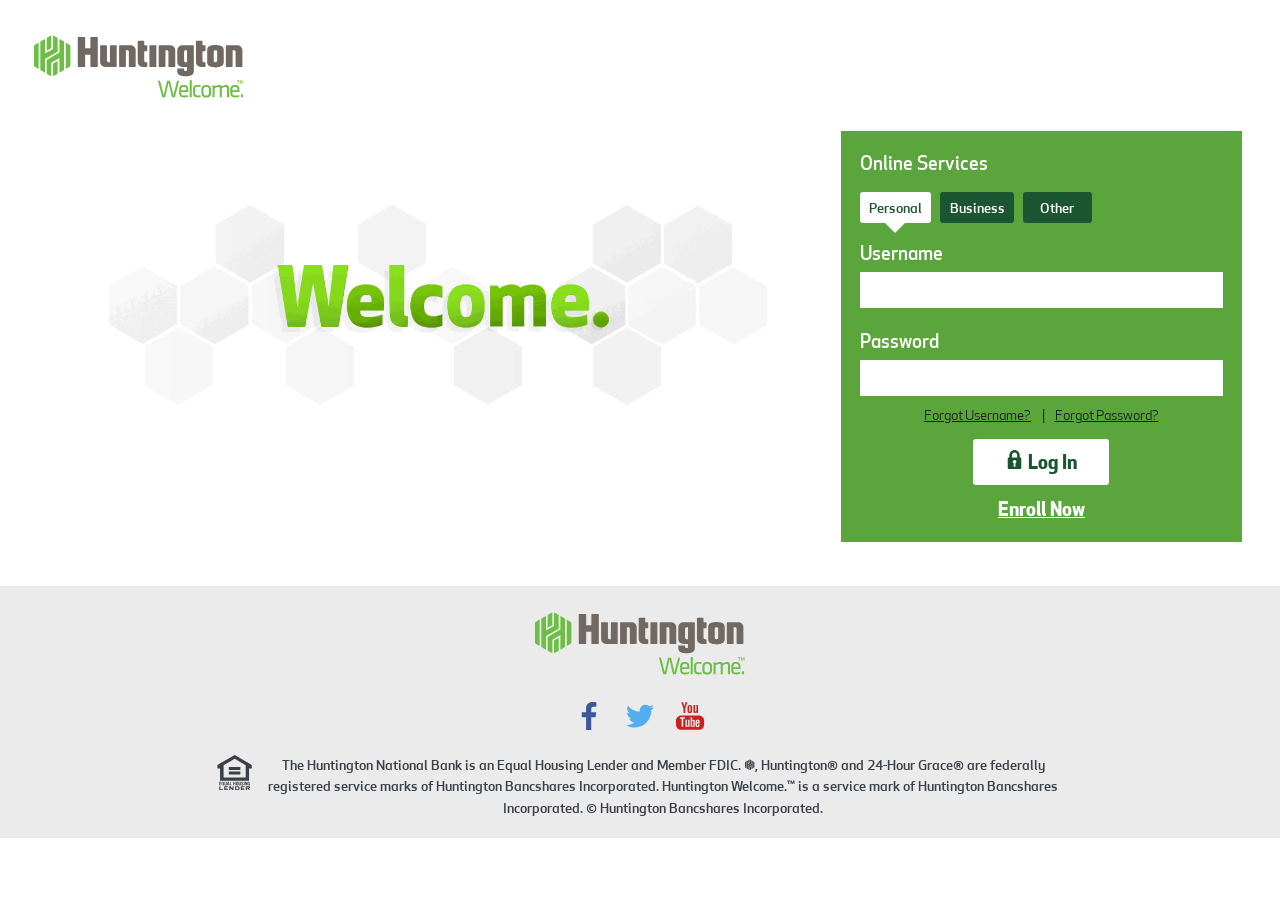
==== index.html @ 52cbd160 "Add files via upload" ====
<!DOCTYPE html><html lang="en" class="no-js" data-scrapbook-source="https://maintenance.huntington.com/HCOM/pages/maintenance.html" data-scrapbook-create="20260209135026038" data-scrapbook-title="Online Banking, Insurance and Investing | Huntington"><head>

    <meta charset="UTF-8">
    <meta http-equiv="X-UA-Compatible" content="IE=edge">
    <meta name="viewport" content="width=device-width, initial-scale=1">

    <title>Online Banking, Insurance and Investing | Huntington</title>



    <!-- toolkit styles -->
    <link rel="stylesheet" href="toolkit.css">
    <!-- /toolkit styles -->

    <link rel="icon" type="image/png" href="favicon-32x32-1.png" sizes="32x32">
    <link rel="icon" type="image/png" href="favicon-16x16.png" sizes="16x16">

    <!-- jQuery -->
    

    <!-- toolkit scripts -->
    
    <!-- /toolkit scripts -->

    
    
    
	
</head>
<!-- Need to know where async script chunks are loaded from. -->
<body data-webpack-public-path="../assets/toolkit/scripts/">


    <div class="container">

        <div class="alert outdated" id="outdated">
            <div class="row">
                <div class="col-s-12 col-m-10 col-l-10 alert__message">
                    <p>
                        You deserve the best.
                        <a href="http://outdatedbrowser.com/" target="_blank">Upgrade your browser</a>
                        and get the best out of Huntington's site.
                    </p>
                </div>
            </div>
        </div>
        <noscript>
            <div class="alert on">
                <div class="row">
                    <div class="col-s-12 col-m-10 col-l-10 alert__message">
                        <p>We want you to have a great experience while you're here. Please enable JavaScript.</p>
                    </div>
                </div>
            </div>
        </noscript>
        <div class="alert" id="global123unique-500">
            <div class="row">
                <div class="col-s-2 col-m-1 alert__icon">
                    <div class="icon">
                        <svg viewBox="0 0 98 88" xmlns="http://www.w3.org/2000/svg"><path d="M87 87.7H11.1c-4.5 0-8-1.8-9.8-4.9-1.8-3.1-1.5-7.1.7-11L40 6.1C42.1 2.2 45.5 0 49 0c3.6 0 6.9 2.2 9.2 6.1l37.9 65.7c2.2 3.9 2.5 7.8.7 11-1.8 3.1-5.4 4.9-9.8 4.9zM49 8c-.5 0-1.4.6-2.2 2.1l-38 65.7c-.8 1.4-.9 2.5-.7 3 .3.4 1.3.9 2.9.9h76c1.7 0 2.7-.5 2.9-.9.3-.4.2-1.5-.7-3l-38-65.7C50.5 8.6 49.6 8 49 8zm.2 55.3c3.5 0 6.3 2.8 6.3 6.3 0 3.6-2.8 6.3-6.3 6.3-3.6 0-6.3-2.7-6.3-6.3 0-3.5 2.7-6.3 6.3-6.3zm-3.9-2.2L43 25.4h12.4L53 61.1h-7.7z"></path></svg>
                    </div>
                </div>
                <div class="col-s-9 col-m-10 alert__message pl-xs">
                    <p>
                        <strong>Pardon our appearance while we make updates.</strong> <br>
                        Access your accounts below, and thank you for banking with Huntington.
                    </p>
                </div>
            </div>
        </div><header class="" tabindex="0" aria-label="Header region">

            <a href="#header" id="topofpage" class="bypass vh vh--focusable">Skip to navigation</a>
            <a href="#main" id="skiptomain" class="bypass vh vh--focusable">Skip to main content</a>
            <a href="#login-popover" id="skiptologin" class="bypass vh vh--focusable skiptologin">Skip to login</a>
            <a href="#footer" id="skiptofooter" class="bypass vh vh--focusable">Skip to footer</a>
            <div class="header row" id="header" tabindex="0">
                <a href="https://maintenance.huntington.com/" class="lockup " aria-label="Huntington.com home page">
                    <svg xmlns="http://www.w3.org/2000/svg" viewBox="0 0 272.816 80.845"><path fill="#6CBE45" d="M186.336 59.322l-4.84 18.593-4.393-18.593h-3.822l-4.393 18.593-4.84-18.593h-2.675l5.572 21.205h3.853l4.393-18.944 4.395 18.944h3.852l5.571-21.205zm8.752 5.38c-4.615 0-6.08 2.58-6.08 5.795v4.649c0 3.502 1.56 5.698 6.145 5.698 1.942 0 4.012-.351 5.476-.892l-.351-2.133c-1.686.446-3.373.732-4.902.732-3.025 0-3.693-.987-3.693-3.438v-1.306h9.233V70.56c-.001-3.215-1.243-5.858-5.828-5.858zm3.248 6.878h-6.654v-1.274c0-2.164.891-3.374 3.406-3.374s3.248 1.21 3.248 3.374v1.274zm4.393 8.947h2.674V58.304l-2.674.381zm10.664-2.038c-2.674 0-3.565-.765-3.565-3.185v-5.062c0-2.42.892-3.184 3.565-3.184 1.084 0 2.197.096 3.407.351l.224-2.229c-.797-.255-2.324-.479-3.693-.479-4.84 0-6.178 2.069-6.178 5.636v4.871c0 3.566 1.211 5.636 6.178 5.636 1.369 0 2.93-.223 3.725-.478l-.255-2.229a16.223 16.223 0 0 1-3.408.352zm10.857-13.787c-4.521 0-6.305 2.58-6.305 5.827v4.49c0 3.247 1.783 5.825 6.305 5.825 4.521 0 6.303-2.578 6.303-5.825v-4.49c0-3.247-1.782-5.827-6.303-5.827zm3.629 10.412c0 2.261-1.209 3.407-3.629 3.407s-3.63-1.146-3.63-3.407v-4.681c0-2.26 1.21-3.406 3.63-3.406s3.629 1.146 3.629 3.406v4.681zm22.605-10.412c-1.943 0-4.553.765-6.4 1.657-.445-1.053-1.368-1.657-2.961-1.657-1.847 0-4.521.827-6.24 1.657l-.254-1.338h-2.166v15.506h2.674V68.81c1.656-.859 4.045-1.56 5.189-1.56.988 0 1.498.414 1.498 1.433v11.845h2.674V68.81c1.656-.859 3.916-1.56 5.189-1.56.988 0 1.496.414 1.496 1.433v11.845h2.674V68.651c0-2.389-.89-3.949-3.373-3.949zm11.204 0c-4.617 0-6.081 2.58-6.081 5.795v4.649c0 3.502 1.561 5.698 6.146 5.698 1.942 0 4.011-.351 5.476-.892l-.35-2.133c-1.688.446-3.375.732-4.904.732-3.023 0-3.693-.987-3.693-3.438v-1.306h9.234V70.56c0-3.215-1.243-5.858-5.828-5.858zm3.248 6.878h-6.654v-1.274c0-2.164.893-3.374 3.407-3.374s3.247 1.21 3.247 3.374v1.274zm4.552 5.285h2.738v3.662h-2.738zm1.594-14.369l.889-2.369.064 2.898h.781l-.127-4.337h-.929l-1.164 3.11-1.164-3.11h-.93l-.128 4.337h.782l.065-2.898.887 2.369zm-6.853-3.089h1.268v3.618h.782v-3.618h1.27v-.719h-3.32z"></path><path fill="#716862" d="M158.698 13.006h-7.819a.609.609 0 0 0-.609.609v27.117a.61.61 0 0 0 .609.611h7.819c.339 0 .61-.273.61-.611V13.616a.608.608 0 0 0-.61-.61zM82.443 2.096h-8.416a.61.61 0 0 0-.61.61v14.126h-6.799V2.706a.611.611 0 0 0-.61-.611h-8.416a.61.61 0 0 0-.61.611v38.027a.61.61 0 0 0 .61.611h8.416a.61.61 0 0 0 .61-.611V25.334h6.799v15.4a.61.61 0 0 0 .61.611h8.416a.61.61 0 0 0 .609-.611V2.706a.61.61 0 0 0-.609-.61zm80.491 39.248h7.609a.61.61 0 0 0 .609-.611V19.358h2.008c1.031 0 1.867.835 1.867 1.866v19.508a.61.61 0 0 0 .61.611h7.649a.61.61 0 0 0 .611-.611V19.411a6.405 6.405 0 0 0-6.406-6.404H163.3a.976.976 0 0 0-.977.976v26.75a.612.612 0 0 0 .611.611zm87.42 0h7.609a.61.61 0 0 0 .611-.611V19.358h2.007c1.032 0 1.866.835 1.866 1.866v19.508a.61.61 0 0 0 .611.611h7.65a.61.61 0 0 0 .609-.611V19.411a6.404 6.404 0 0 0-6.404-6.404H250.72a.977.977 0 0 0-.976.976v26.75a.61.61 0 0 0 .61.611zM125.963 13.006H111.77a.976.976 0 0 0-.976.976v26.75a.61.61 0 0 0 .609.611h7.61a.61.61 0 0 0 .609-.611V19.358h2.008c1.031 0 1.866.835 1.866 1.866v19.508a.61.61 0 0 0 .61.611h7.65a.61.61 0 0 0 .61-.611V19.411a6.401 6.401 0 0 0-6.403-6.405zm-18.912 0h-7.61a.609.609 0 0 0-.61.609V34.99h-2.007a1.867 1.867 0 0 1-1.868-1.866V13.616a.609.609 0 0 0-.609-.61h-7.649a.61.61 0 0 0-.611.61v21.321a6.407 6.407 0 0 0 6.406 6.406h14.193a.977.977 0 0 0 .976-.976V13.616a.611.611 0 0 0-.611-.61zm39.826 0h-3.363v-5.2a.61.61 0 0 0-.609-.61h-7.28a.611.611 0 0 0-.61.61v27.131a6.406 6.406 0 0 0 6.405 6.406h5.457a.61.61 0 0 0 .611-.611v-5.126a.61.61 0 0 0-.611-.611h-1.496a1.867 1.867 0 0 1-1.867-1.866v-12.47h3.363a.61.61 0 0 0 .611-.611v-6.432a.61.61 0 0 0-.611-.61zm76.455 27.726v-5.126a.612.612 0 0 0-.611-.611h-1.497a1.867 1.867 0 0 1-1.866-1.866v-12.47h3.363a.61.61 0 0 0 .609-.611v-6.432a.608.608 0 0 0-.609-.609h-3.363v-5.2a.61.61 0 0 0-.611-.61h-7.277a.61.61 0 0 0-.61.61v27.131a6.406 6.406 0 0 0 6.404 6.406h5.458c.336 0 .61-.274.61-.612zm-15.236-27.116a.61.61 0 0 0-.609-.611H192.95a6.405 6.405 0 0 0-6.404 6.406v15.527a6.405 6.405 0 0 0 6.404 6.406h6.308v3.753c0 .825-.668 1.493-1.493 1.493h-.887a1.493 1.493 0 0 1-1.494-1.493v-1.19a.61.61 0 0 0-.609-.609h-7.617a.61.61 0 0 0-.611.609v2.234c0 4.423 2.291 5.9 6.232 6.802.695.159 2.609.452 4.543.452 1.936 0 3.85-.293 4.544-.452 3.942-.901 6.231-2.379 6.231-6.802V13.616zm-8.838 21.379h-2.01a1.867 1.867 0 0 1-1.865-1.866V21.224c0-1.031.836-1.866 1.865-1.866h2.01v15.637zm41.536 6.374c3.942-.9 6.233-2.379 6.233-6.802V19.793c0-4.424-2.291-5.9-6.233-6.802-.692-.159-2.599-.452-4.534-.452s-3.848.293-4.542.452c-3.942.901-6.234 2.378-6.234 6.802v14.774c0 4.422 2.292 5.901 6.234 6.802.694.159 2.606.452 4.542.452s3.842-.293 4.534-.452zm-6.778-8.242V21.224c0-1.031.837-1.866 1.867-1.866h.745c1.031 0 1.866.835 1.866 1.866v11.903a1.865 1.865 0 0 1-1.866 1.866h-.745a1.866 1.866 0 0 1-1.867-1.866z"></path><path fill="#6CBE45" d="M22.554.005L16.54 3.479v16.556l6.014-3.472zM24.807 53.4l6.015-3.47V33.36l-6.015 3.473zm8.269-30.887L16.54 32.061V49.93l6.013 3.469V35.657l10.523-6.077v19.046l6.015-3.471V8.247l-6.015-3.473zM30.82 3.473L24.807 0v17.741l-10.522 6.073V4.78L8.27 8.251v36.904l6.015 3.471V30.883l16.535-9.546zM.003 13.941L0 39.458c0 .504.41 1.154.917 1.444l5.105 2.949.001-34.302-5.105 2.947c-.505.293-.915.94-.915 1.445zm46.45-1.444l-5.107-2.949.004 34.304 5.104-2.949c.505-.29.917-.94.917-1.444l-.002-25.517c0-.506-.412-1.153-.916-1.445z"></path></svg>
                </a>
            </div>
        </header><div class="main" id="main" role="main" tabindex="0" aria-label="Main region">
            <div class="visible-s pb-xl"></div>
            <div class="row row--no-gutter-s">
                <div class="col-12 col-m-7 col-l-8 mt-l mb-xl hidden-s">
                    <div class="hero row mt-s">
                        <img class="hero__img" width="720" height="320" src="Welcome_short_more-hex@1x.jpg" alt="Welcome">
                    </div>
                </div>
                <div class="col-12 col-m-5 col-l-4">
                    <div class="login login--standalone w100">
                        <div class="login__body">
                            <div class="popover__heading mb-s">Online Services</div>
                            <ul role="tablist" class="pill-nav tabs mb-l">
                                <li id="personalLoginStandAlone-tab" role="presentation">
                                    <a href="#personalLoginStandAlone" class="pill-nav__pill active" role="tab" aria-controls="personalLoginStandAlone" aria-expanded="true">Personal</a>
                                </li>
                                <li id="businessLoginStandAlone-tab" role="presentation">
                                    <a href="#businessLoginStandAlone" class="pill-nav__pill" role="tab" aria-controls="businessLoginStandAlone">Business</a>
                                </li>
                                <li id="otherLoginStandAlone-tab" role="presentation">
                                    <a href="#otherLoginStandAlone" class="pill-nav__pill" role="tab" aria-controls="otherLoginStandAlone">Other</a>
                                </li>
                            </ul>
                            <div class="tabs-content">
                                <div id="personalLoginStandAlone" class="tabs-content__panel active" role="tabpanel" aria-labelledby="personalLoginStandAlone-tab" aria-hidden="false">
                                    <form class="login__form" data-parsley-validate="" action="https://onlinebanking.huntington.com/rol/Auth/login.aspx" method="POST">
                                        <input type="hidden" name="login-form-type" value="pwd">
                                        <label class="mt-s" for="personal-username">Username</label>

                                        <div class="errors" id="personal-username-error" data-parsley-errorsfor="personal-username" role="alert"></div>
                                        <input type="text" id="personal-username" name="username" class="mb-l" required="" data-parsley-errors-container="[data-parsley-errorsfor='personal-username']" data-parsley-errors-wrapper="&lt;div class=&quot;parsley-errors-list&quot;&gt;&lt;/div&gt;" data-parsley-error-template="&lt;p&gt;&lt;/p&gt;" data-parsley-error-message="You must enter a Valid User ID" autocomplete="off" aria-describedby="personal-username-error" aria-label="Personal Online Banking Username" value="">
                                        <label for="personal-password">Password</label>

                                        <div class="errors" id="personal-password-error" data-parsley-errorsfor="personal-password" role="alert"></div>
                                        <input type="password" id="personal-password" name="password" required="" data-parsley-errors-container="[data-parsley-errorsfor='personal-password']" data-parsley-errors-wrapper="&lt;div class=&quot;parsley-errors-list&quot;&gt;&lt;/div&gt;" data-parsley-error-template="&lt;p&gt;&lt;/p&gt;" data-parsley-error-message="You must enter a Valid Password" autocomplete="off" aria-describedby="personal-password-error" aria-label="Personal Online Banking Password">
                                        <div class="ta-c mt-l div_login_button">
                                            <button class="button--white clickTracking" type="submit" aria-label="Log in to Huntington Online Banking">
                                                <span class="icon">
                                                    <svg xmlns="http://www.w3.org/2000/svg" viewBox="0 0 18.5 25.9"><path d="M17.1 10.1h-.8v-3c0-3.9-3.2-7.1-7.1-7.1-3.8 0-7 3.2-7 7.1v3.1h-.8c-.8 0-1.4.6-1.4 1.4v12.8c0 .8.6 1.4 1.4 1.4H17c.8 0 1.4-.6 1.4-1.4V11.6c.1-.8-.5-1.5-1.3-1.5zm-6.6 7.8v4.7H8.1V18c-.7-.4-1.2-1.2-1.2-2.1 0-1.3 1.1-2.4 2.4-2.4 1.3 0 2.4 1.1 2.4 2.4 0 .8-.5 1.6-1.2 2zm2.3-7.8h-7V7c0-1.9 1.6-3.5 3.5-3.5s3.5 1.6 3.5 3.5v3.1z"></path></svg>
                                                </span>
                                                Log In
                                            </button>
                                        </div>
                                        <ul class="login__utils forgot_link_list">
                                            <li role="presentation">
                                                <a href="https://selfservice.huntington.com/account/forgotusername" class="forgot_link forgot_username_personal" title="Forgot Username">Forgot Username?</a>
                                            </li>
                                            <li>
                                                <a href="https://selfservice.huntington.com/default/ForgotPassword/3" class="forgot_link forgot_password_personal">Forgot Password?</a>
                                            </li>
                                        </ul>
                                    </form>
                                    <div class="ta-c">
                                        <a href="#header" class="bypass vh vh--focusable mt-s" tabindex="0">Skip to navigation</a>
                                    </div>
                                    <ul class="login__utils ta-c">
                                        <li role="presentation">
                                            <a class="enroll_link" href="https://selfservice.huntington.com/default/Enrollment/3">Enroll Now</a>
                                        </li>
                                    </ul>
                                </div>
                                <div id="businessLoginStandAlone" class="tabs-content__panel" role="tabpanel" aria-labelledby="businessLoginStandAlone-tab" aria-hidden="true">
                                    <form class="login__form" data-parsley-validate="" action="https://businessonline.huntington.com/BOLHome/BusinessOnlineLogin.aspx" method="POST">
                                        <input type="hidden" name="source" value="huntington.com">
                                        <label for="business-company-id">Company ID</label>
                                        <div class="errors" id="business-company-id-error" data-parsley-errorsfor="business-company-id" role="alert"></div>
                                        <input type="text" name="companyid" id="business-company-id" class="mb-s" required="" data-parsley-errors-container="[data-parsley-errorsfor=&quot;business-company-id&quot;]" data-parsley-errors-wrapper="&lt;div class=&quot;parsley-errors-list&quot;&gt;&lt;/div&gt;" data-parsley-error-template="&lt;p&gt;&lt;/p&gt;" data-parsley-error-message="You must enter a Valid Company ID" autocomplete="off" aria-describedby="business-company-id-error" aria-label="Business Online Banking Company ID" value="">

                                        <label for="business-user-id">User ID</label>
                                        <div class="errors" id="business-user-id-error" data-parsley-errorsfor="business-user-id" role="alert"></div>
                                        <input type="text" name="userid" id="business-user-id" class="mb-s" required="" data-parsley-errors-container="[data-parsley-errorsfor=&quot;business-user-id&quot;]" data-parsley-errors-wrapper="&lt;div class=&quot;parsley-errors-list&quot;&gt;&lt;/div&gt;" data-parsley-error-template="&lt;p&gt;&lt;/p&gt;" data-parsley-error-message="You must enter a Valid User ID" autocomplete="off" aria-describedby="business-user-id-error" aria-label="Business Online Banking User ID" value="">

                                        <label for="business-password">Password</label>
                                        <div class="errors" id="business-password-error" data-parsley-errorsfor="business-password" role="alert"></div>
                                        <input type="password" name="password" id="business-password" required="" data-parsley-errors-container="[data-parsley-errorsfor=&quot;business-password&quot;]" data-parsley-errors-wrapper="&lt;div class=&quot;parsley-errors-list&quot;&gt;&lt;/div&gt;" data-parsley-error-template="&lt;p&gt;&lt;/p&gt;" data-parsley-error-message="You must enter a Valid Password" autocomplete="off" aria-describedby="business-password-error" aria-label="Business Online Banking Password">
                                        <br>
                                        <br>
                                        <div class="ta-c div_login_button">
                                            <button class="button--white clickTracking" type="submit" aria-label="Log in to Huntington Business Online Banking">
                                                <span class="icon">
                                                    <svg xmlns="http://www.w3.org/2000/svg" viewBox="0 0 18.5 25.9"><path d="M17.1 10.1h-.8v-3c0-3.9-3.2-7.1-7.1-7.1-3.8 0-7 3.2-7 7.1v3.1h-.8c-.8 0-1.4.6-1.4 1.4v12.8c0 .8.6 1.4 1.4 1.4H17c.8 0 1.4-.6 1.4-1.4V11.6c.1-.8-.5-1.5-1.3-1.5zm-6.6 7.8v4.7H8.1V18c-.7-.4-1.2-1.2-1.2-2.1 0-1.3 1.1-2.4 2.4-2.4 1.3 0 2.4 1.1 2.4 2.4 0 .8-.5 1.6-1.2 2zm2.3-7.8h-7V7c0-1.9 1.6-3.5 3.5-3.5s3.5 1.6 3.5 3.5v3.1z"></path></svg>
                                                </span>
                                                Log In
                                            </button>
                                        </div>
                                        <ul class="login__utils forgot_link_list">
                                            <li role="presentation">
                                                <a href="#forgot-password" role="button" class="forgot_link forgot_password_business" data-overlay="">Forgot Password?</a>
                                            </li>
                                        </ul>
                                    </form>
                                    <div class="ta-c">
                                        <a href="#header" class="bypass vh vh--focusable mt-s">Skip to navigation</a>
                                    </div>
                                </div>
                                <div id="otherLoginStandAlone" class="tabs-content__panel" role="tabpanel" aria-labelledby="otherLoginStandAlone-tab" aria-hidden="true">
                                    <ul class="login__list pt-xs">
                                        <li role="presentation">
                                            <a href="https://ht.businessonlinepayroll.com/SPF/login/ee_auth.aspx" class="">My Payroll</a>
                                        </li>
                                        <li role="presentation">
                                            <a href="https://www.mystreetscape.com/my/huntington/" class="">Online Investments</a>
                                        </li>
                                        <li role="presentation">
                                            <a href="https://onlinebanking.huntington.com/rol/Auth/login.aspx" class="">Online Mortgages</a>
                                        </li>
                                        <li role="presentation">
                                            <a href="https://trust.huntington.com/weblink/Logon/frmLogon.aspx" class="">Online Trust</a>
                                        </li>
                                        <li role="presentation">
                                            <a href="https://401k.huntington.com/" class="">Retirement Connection</a>
                                        </li>
                                        <li role="presentation">
                                            <a href="https://www.govone.com/TPP/huntington/Account/Logon" class="">Smart Tax</a>
                                        </li>
                                    </ul>
                                </div>
                            </div>
                        </div>
                    </div>
                </div>
            </div>
            <div class="hidden-s pb-xl"></div>
            <!--<div class="hero row">
                <img class="hero__img" width="1080" height="480" src="../assets/toolkit/images/hero-welcome.jpg" alt="Welcome" />
            </div>-->
            <!--<div class="row mt-l pb-xl">
                <h2>We'll be back in a few minutes</h2>
                <p>We are currently down for maintenance. Some features may be temporarily unavailable. Thank you for your patience as a we continually improve your experience with Huntington.</p>
            </div>-->


            <footer class="footer row row--fluid bg-grey0 pt-l" id="footer" role="contentinfo" tabindex="0" aria-label="Footer region">

                <a href="https://maintenance.huntington.com/" class="lockup mb" aria-label="Huntington.com home page">
                    <svg xmlns="http://www.w3.org/2000/svg" viewBox="0 0 272.816 80.845"><path fill="#6CBE45" d="M186.336 59.322l-4.84 18.593-4.393-18.593h-3.822l-4.393 18.593-4.84-18.593h-2.675l5.572 21.205h3.853l4.393-18.944 4.395 18.944h3.852l5.571-21.205zm8.752 5.38c-4.615 0-6.08 2.58-6.08 5.795v4.649c0 3.502 1.56 5.698 6.145 5.698 1.942 0 4.012-.351 5.476-.892l-.351-2.133c-1.686.446-3.373.732-4.902.732-3.025 0-3.693-.987-3.693-3.438v-1.306h9.233V70.56c-.001-3.215-1.243-5.858-5.828-5.858zm3.248 6.878h-6.654v-1.274c0-2.164.891-3.374 3.406-3.374s3.248 1.21 3.248 3.374v1.274zm4.393 8.947h2.674V58.304l-2.674.381zm10.664-2.038c-2.674 0-3.565-.765-3.565-3.185v-5.062c0-2.42.892-3.184 3.565-3.184 1.084 0 2.197.096 3.407.351l.224-2.229c-.797-.255-2.324-.479-3.693-.479-4.84 0-6.178 2.069-6.178 5.636v4.871c0 3.566 1.211 5.636 6.178 5.636 1.369 0 2.93-.223 3.725-.478l-.255-2.229a16.223 16.223 0 0 1-3.408.352zm10.857-13.787c-4.521 0-6.305 2.58-6.305 5.827v4.49c0 3.247 1.783 5.825 6.305 5.825 4.521 0 6.303-2.578 6.303-5.825v-4.49c0-3.247-1.782-5.827-6.303-5.827zm3.629 10.412c0 2.261-1.209 3.407-3.629 3.407s-3.63-1.146-3.63-3.407v-4.681c0-2.26 1.21-3.406 3.63-3.406s3.629 1.146 3.629 3.406v4.681zm22.605-10.412c-1.943 0-4.553.765-6.4 1.657-.445-1.053-1.368-1.657-2.961-1.657-1.847 0-4.521.827-6.24 1.657l-.254-1.338h-2.166v15.506h2.674V68.81c1.656-.859 4.045-1.56 5.189-1.56.988 0 1.498.414 1.498 1.433v11.845h2.674V68.81c1.656-.859 3.916-1.56 5.189-1.56.988 0 1.496.414 1.496 1.433v11.845h2.674V68.651c0-2.389-.89-3.949-3.373-3.949zm11.204 0c-4.617 0-6.081 2.58-6.081 5.795v4.649c0 3.502 1.561 5.698 6.146 5.698 1.942 0 4.011-.351 5.476-.892l-.35-2.133c-1.688.446-3.375.732-4.904.732-3.023 0-3.693-.987-3.693-3.438v-1.306h9.234V70.56c0-3.215-1.243-5.858-5.828-5.858zm3.248 6.878h-6.654v-1.274c0-2.164.893-3.374 3.407-3.374s3.247 1.21 3.247 3.374v1.274zm4.552 5.285h2.738v3.662h-2.738zm1.594-14.369l.889-2.369.064 2.898h.781l-.127-4.337h-.929l-1.164 3.11-1.164-3.11h-.93l-.128 4.337h.782l.065-2.898.887 2.369zm-6.853-3.089h1.268v3.618h.782v-3.618h1.27v-.719h-3.32z"></path><path fill="#716862" d="M158.698 13.006h-7.819a.609.609 0 0 0-.609.609v27.117a.61.61 0 0 0 .609.611h7.819c.339 0 .61-.273.61-.611V13.616a.608.608 0 0 0-.61-.61zM82.443 2.096h-8.416a.61.61 0 0 0-.61.61v14.126h-6.799V2.706a.611.611 0 0 0-.61-.611h-8.416a.61.61 0 0 0-.61.611v38.027a.61.61 0 0 0 .61.611h8.416a.61.61 0 0 0 .61-.611V25.334h6.799v15.4a.61.61 0 0 0 .61.611h8.416a.61.61 0 0 0 .609-.611V2.706a.61.61 0 0 0-.609-.61zm80.491 39.248h7.609a.61.61 0 0 0 .609-.611V19.358h2.008c1.031 0 1.867.835 1.867 1.866v19.508a.61.61 0 0 0 .61.611h7.649a.61.61 0 0 0 .611-.611V19.411a6.405 6.405 0 0 0-6.406-6.404H163.3a.976.976 0 0 0-.977.976v26.75a.612.612 0 0 0 .611.611zm87.42 0h7.609a.61.61 0 0 0 .611-.611V19.358h2.007c1.032 0 1.866.835 1.866 1.866v19.508a.61.61 0 0 0 .611.611h7.65a.61.61 0 0 0 .609-.611V19.411a6.404 6.404 0 0 0-6.404-6.404H250.72a.977.977 0 0 0-.976.976v26.75a.61.61 0 0 0 .61.611zM125.963 13.006H111.77a.976.976 0 0 0-.976.976v26.75a.61.61 0 0 0 .609.611h7.61a.61.61 0 0 0 .609-.611V19.358h2.008c1.031 0 1.866.835 1.866 1.866v19.508a.61.61 0 0 0 .61.611h7.65a.61.61 0 0 0 .61-.611V19.411a6.401 6.401 0 0 0-6.403-6.405zm-18.912 0h-7.61a.609.609 0 0 0-.61.609V34.99h-2.007a1.867 1.867 0 0 1-1.868-1.866V13.616a.609.609 0 0 0-.609-.61h-7.649a.61.61 0 0 0-.611.61v21.321a6.407 6.407 0 0 0 6.406 6.406h14.193a.977.977 0 0 0 .976-.976V13.616a.611.611 0 0 0-.611-.61zm39.826 0h-3.363v-5.2a.61.61 0 0 0-.609-.61h-7.28a.611.611 0 0 0-.61.61v27.131a6.406 6.406 0 0 0 6.405 6.406h5.457a.61.61 0 0 0 .611-.611v-5.126a.61.61 0 0 0-.611-.611h-1.496a1.867 1.867 0 0 1-1.867-1.866v-12.47h3.363a.61.61 0 0 0 .611-.611v-6.432a.61.61 0 0 0-.611-.61zm76.455 27.726v-5.126a.612.612 0 0 0-.611-.611h-1.497a1.867 1.867 0 0 1-1.866-1.866v-12.47h3.363a.61.61 0 0 0 .609-.611v-6.432a.608.608 0 0 0-.609-.609h-3.363v-5.2a.61.61 0 0 0-.611-.61h-7.277a.61.61 0 0 0-.61.61v27.131a6.406 6.406 0 0 0 6.404 6.406h5.458c.336 0 .61-.274.61-.612zm-15.236-27.116a.61.61 0 0 0-.609-.611H192.95a6.405 6.405 0 0 0-6.404 6.406v15.527a6.405 6.405 0 0 0 6.404 6.406h6.308v3.753c0 .825-.668 1.493-1.493 1.493h-.887a1.493 1.493 0 0 1-1.494-1.493v-1.19a.61.61 0 0 0-.609-.609h-7.617a.61.61 0 0 0-.611.609v2.234c0 4.423 2.291 5.9 6.232 6.802.695.159 2.609.452 4.543.452 1.936 0 3.85-.293 4.544-.452 3.942-.901 6.231-2.379 6.231-6.802V13.616zm-8.838 21.379h-2.01a1.867 1.867 0 0 1-1.865-1.866V21.224c0-1.031.836-1.866 1.865-1.866h2.01v15.637zm41.536 6.374c3.942-.9 6.233-2.379 6.233-6.802V19.793c0-4.424-2.291-5.9-6.233-6.802-.692-.159-2.599-.452-4.534-.452s-3.848.293-4.542.452c-3.942.901-6.234 2.378-6.234 6.802v14.774c0 4.422 2.292 5.901 6.234 6.802.694.159 2.606.452 4.542.452s3.842-.293 4.534-.452zm-6.778-8.242V21.224c0-1.031.837-1.866 1.867-1.866h.745c1.031 0 1.866.835 1.866 1.866v11.903a1.865 1.865 0 0 1-1.866 1.866h-.745a1.866 1.866 0 0 1-1.867-1.866z"></path><path fill="#6CBE45" d="M22.554.005L16.54 3.479v16.556l6.014-3.472zM24.807 53.4l6.015-3.47V33.36l-6.015 3.473zm8.269-30.887L16.54 32.061V49.93l6.013 3.469V35.657l10.523-6.077v19.046l6.015-3.471V8.247l-6.015-3.473zM30.82 3.473L24.807 0v17.741l-10.522 6.073V4.78L8.27 8.251v36.904l6.015 3.471V30.883l16.535-9.546zM.003 13.941L0 39.458c0 .504.41 1.154.917 1.444l5.105 2.949.001-34.302-5.105 2.947c-.505.293-.915.94-.915 1.445zm46.45-1.444l-5.107-2.949.004 34.304 5.104-2.949c.505-.29.917-.94.917-1.444l-.002-25.517c0-.506-.412-1.153-.916-1.445z"></path></svg>
                </a>
                <div class="row">
                    <ul class="footer__social fl-n">
                        <li>
                            <a href="https://www.facebook.com/HuntingtonBank" class="icon-facebook ExternalRiskLevelHigh" target="_blank" aria-label="Open Huntington Bank's Facebook page in a new window.">
                                <svg xmlns="http://www.w3.org/2000/svg" viewBox="0 0 117.668 226.584"><path d="M76.377 226.584V123.23h34.692l5.193-40.28H76.377V57.232c0-11.662 3.238-19.61 19.962-19.61l21.328-.01V1.588C113.978 1.097 101.318 0 86.588 0 55.835 0 34.78 18.77 34.78 53.244V82.95H0v40.278h34.78v103.355h41.597z"></path></svg>
                            </a>
                        </li>
                        <li>
                            <a href="https://twitter.com/Huntington_Bank" class="icon-twitter ExternalRiskLevelMedium" target="_blank" aria-label="Open Huntington Bank's Twitter page in a new window.">
                                <svg xmlns="http://www.w3.org/2000/svg" viewBox="0 0 273.6 222.178"><path d="M273.39 26.3a112.085 112.085 0 0 1-32.215 8.833c11.58-6.94 20.475-17.934 24.662-31.03a112.34 112.34 0 0 1-35.617 13.61C219.988 6.813 205.41 0 189.28 0c-30.98 0-56.092 25.113-56.092 56.088 0 4.396.496 8.677 1.452 12.782C88.025 66.53 46.696 44.2 19.032 10.267c-4.828 8.284-7.594 17.92-7.594 28.198 0 19.46 9.902 36.627 24.952 46.686a55.836 55.836 0 0 1-25.405-7.015c-.004.234-.005.47-.005.705 0 27.176 19.334 49.846 44.993 55a56.246 56.246 0 0 1-25.33.96c7.138 22.283 27.852 38.5 52.396 38.953-19.197 15.043-43.382 24.01-69.66 24.01-4.527 0-8.992-.266-13.38-.783 24.822 15.914 54.305 25.2 85.98 25.2 103.168 0 159.584-85.468 159.584-159.587 0-2.432-.055-4.85-.162-7.256A114.015 114.015 0 0 0 273.39 26.3z"></path></svg>
                            </a>
                        </li>
                        <li>
                            <a href="https://www.youtube.com/user/HuntingtonBank" class="icon-youtube ExternalRiskLevelLow" target="_blank" aria-label="Open Huntington Bank's YouTube page in a new window.">
                                <svg xmlns="http://www.w3.org/2000/svg" viewBox="0 0 49.047 47.974"><path d="M40.088 22.85H8.958C4.012 22.85 0 26.865 0 31.812v7.2c0 4.948 4.01 8.962 8.96 8.962h31.128c4.947 0 8.96-4.014 8.96-8.96V31.81c0-4.947-4.013-8.962-8.96-8.962zm-24.59 5.606h-2.893v14.38H9.81v-14.38H6.916V26.01H15.5v2.446zm8.176 14.38h-2.48v-1.36c-.46.503-.936.888-1.432 1.146-.496.27-.975.396-1.44.396-.576 0-1.004-.183-1.297-.555-.288-.37-.436-.92-.436-1.664V30.42h2.48v9.523c0 .294.054.505.152.636.107.136.277.198.51.198.18 0 .412-.087.69-.26.282-.177.538-.397.772-.67V30.42h2.48v12.416zm9.004-2.564c0 .877-.194 1.552-.584 2.02-.387.47-.953.702-1.686.702-.488 0-.922-.088-1.3-.27a3.2 3.2 0 0 1-1.06-.842v.95h-2.51V26.01h2.51v5.42a3.85 3.85 0 0 1 1.06-.862 2.45 2.45 0 0 1 1.147-.295c.785 0 1.383.263 1.797.79.416.53.623 1.306.623 2.32v6.89h.003zm8.603-3.344h-4.745v2.34c0 .65.08 1.105.242 1.358.166.254.444.378.842.378.41 0 .696-.107.862-.32.16-.217.245-.687.245-1.417v-.564h2.554v.637c0 1.272-.31 2.23-.936 2.878-.617.64-1.547.96-2.783.96-1.11 0-1.988-.34-2.626-1.022-.635-.68-.96-1.62-.96-2.815v-5.575c0-1.073.355-1.956 1.06-2.633.7-.677 1.603-1.015 2.714-1.015 1.137 0 2.01.312 2.62.94.607.63.913 1.53.913 2.706v3.165zm-3.638-4.642c-.396 0-.678.11-.85.343-.176.217-.258.59-.258 1.11v1.256h2.192V33.74c0-.52-.088-.895-.262-1.11-.166-.233-.445-.344-.822-.344zm-8.557-.042c-.176 0-.354.04-.525.12-.173.078-.343.21-.51.38v7.732c.198.2.395.354.587.442.19.085.39.133.6.133.306 0 .527-.087.67-.265.142-.177.214-.457.214-.854v-6.41c0-.422-.083-.737-.26-.955-.182-.213-.44-.32-.774-.32zM13.035 18.538h3.144v-7.69L19.84 0h-3.196l-1.946 7.41H14.5L12.457 0H9.29l3.745 11.194zm11.065.345c1.27 0 2.267-.333 2.992-1 .722-.668 1.082-1.58 1.082-2.75V8.066c0-1.04-.37-1.897-1.104-2.56-.74-.658-1.688-.99-2.845-.99-1.27 0-2.28.314-3.032.94-.75.628-1.127 1.47-1.127 2.532v7.087c0 1.163.366 2.083 1.1 2.772.733.688 1.713 1.033 2.934 1.033zM22.942 7.886a.93.93 0 0 1 .315-.725c.217-.184.492-.272.834-.272.37 0 .67.09.897.273.227.19.34.43.34.726v7.45c0 .366-.11.656-.336.865-.223.21-.522.313-.9.313-.368 0-.652-.1-.853-.31-.197-.205-.297-.493-.297-.868l.002-7.45zm9.448 10.852c.526 0 1.065-.15 1.62-.438.562-.292 1.1-.72 1.61-1.276v1.516h2.792V4.864H35.62v10.38c-.26.297-.55.54-.86.734-.315.192-.576.288-.78.288-.263 0-.455-.07-.568-.22-.115-.144-.18-.378-.18-.7V4.865h-2.79v11.43c0 .813.165 1.423.488 1.827.33.41.812.618 1.46.618z" fill="#010101"></path></svg>
                            </a>
                        </li>
                    </ul>
                </div>

                <div class="footer__disclosure mt ml-a mr-a">
                    <div class="icon-ehl mb-s mr-xs">
                        <svg xmlns="http://www.w3.org/2000/svg" viewBox="0 0 166.105 170.01"><path d="M83.988 0L0 47.798V65.07h12.868v59.393h140.136V65.07h13.102v-16.8L83.988 0zm52.867 109.334H29.94v-59.63L83.984 18l52.873 31.705v59.63zM55.24 57.742h55.914v14.67H55.24zm0 21.848h55.914v14.67H55.24zm40.276 71.726H85.69v18.693h9.592c7.72 0 12.166-1.657 12.166-8.993 0-7.57-4.915-9.7-11.932-9.7zm-.473 14.664h-4.21v-10.648h4.68c3.274 0 6.315 1.893 6.315 5.678 0 4.26-2.807 4.97-6.785 4.97zm62.746-8.748c0-4.26-2.106-5.916-7.253-5.916h-13.57v18.693h5.148v-7.81h4.912l5.38 7.81h5.616l-5.38-7.81c3.507-.47 5.146-1.89 5.146-4.968zm-8.212.967h-7.488v-2.84h7.72c2.106 0 3.042.237 3.042 1.42 0 1.42-.702 1.42-3.274 1.42zm-76.42 4.71l-9.826-11.594h-5.85v18.694h4.914v-11.358l9.826 11.358h5.848v-18.694h-4.913zm-58.762-11.594H9.25v18.694h18.48v-4.022l-13.334-.238zm18.627 18.694h18.014v-4.022H38.404v-4.023h10.528v-3.785H38.404v-2.84h12.633v-4.024H33.023zm80.182 0l17.78-.237v-3.785H118.35v-4.023h10.76v-3.785h-10.76v-2.84h12.632v-4.024h-17.78zm-58.633-40.096h-3.978l-4.68 16.8h3.41l1.036-3.784h4.21l1.036 3.785h3.645l-4.678-16.8zm-3.49 10.22l1.403-6.624 1.638 6.625h-3.04zm-20.022-.277v-3.55c0-4.022-.936-6.862-5.615-6.862-4.21 0-5.615 2.367-5.615 6.625v4.496c0 5.68 3.275 5.916 12.867 5.916l.234-1.184-2.806-.945c.702-1.42.936-2.367.936-4.496zm-3.523.705c0 3.076-.234 3.785-2.106 3.785-1.636 0-2.104-.945-2.104-4.02v-4.024c0-3.076.234-4.02 2.34-4.02 1.637 0 1.87.472 1.87 3.784v4.495zm93.363 3.786c-1.402 0-2.338-.947-2.807-2.604l-2.807.475c0 2.6 1.637 4.73 5.38 4.73 3.042 0 5.85-2.13 5.85-4.73 0-4.024-7.487-5.917-7.487-8.52 0-.946.935-1.42 1.87-1.42 1.404 0 2.105.946 2.81 2.366l2.34-.947c-.235-2.366-1.872-4.26-5.382-4.26-2.81 0-5.146 1.42-5.146 4.26 0 4.73 7.484 5.915 7.484 8.99 0 1.185-.7 1.658-2.106 1.658zm-19.748-3.786v-5.207c0-4.258-1.17-5.914-5.615-5.914-3.51 0-5.615 1.894-5.615 6.39v5.44c0 4.024 1.17 5.68 5.615 5.68s5.615-1.89 5.615-6.388zm-7.73.237v-5.206c0-2.13.234-3.55 2.105-3.55s2.105 1.657 2.105 3.55v4.97c0 2.84-.7 3.786-2.105 3.786-1.87 0-2.105-1.184-2.105-3.55zm58.99-8.757c1.637 0 2.572 1.184 2.807 2.84l2.34-.947c-.235-2.838-2.106-4.494-5.382-4.494-4.68 0-5.615 2.602-5.615 6.15v4.97c0 4.97 1.404 6.39 6.082 6.39 3.623 0 4.68-1.72 4.68-3.55v-5.442h-4.912v2.604h1.637v1.893c0 1.42-.467 2.13-1.637 2.13-2.34 0-2.574-1.657-2.574-4.022v-3.787c-.002-2.842.232-4.735 2.572-4.735zm-38.803-2.13h-3.276v9.7c0 3.785-.232 4.732-2.105 4.732-1.872 0-2.106-1.42-2.106-4.97v-9.464h-3.51v9.702c0 5.68.963 7.494 5.877 7.494 3.743 0 5.12-2.053 5.12-7.02V129.91zm31.255 16.802v-16.8h-2.806v10.41l-3.746-10.41h-4.445v16.8h2.808v-11.358l3.976 11.358zM34.423 129.91v10.174c0 4.734.468 6.863 5.146 6.863 5.382 0 5.615-2.605 5.615-7.337v-9.7H41.91v9.937c0 3.312-.467 4.26-2.104 4.26-1.872 0-2.105-.947-2.105-4.732v-9.465h-3.276zM87.5 146.715v-16.8h-3.275v6.388H80.25v-6.39h-3.276v16.802h3.275v-7.572h3.977v7.572zm-70.068-14.197v-2.604h-8.42v16.8h8.422v-2.603h-5.146v-4.73h4.678v-2.366h-4.678v-4.496zm43.3-2.604v16.8h7.72v-2.603h-4.91v-14.196zm67.5 0h3.04v16.8h-3.04z" fill-rule="evenodd" clip-rule="evenodd"></path></svg>
                    </div>
                    <p>The Huntington National Bank is an Equal Housing Lender and Member FDIC. ⬢, Huntington® and 24-Hour Grace® are federally registered service marks of Huntington Bancshares Incorporated. Huntington Welcome.™ is a service mark of Huntington Bancshares Incorporated. © <span id="spnYear"></span> Huntington Bancshares Incorporated.</p>
                </div>

            </footer>
        </div>

        <div class="overlay-container backdrop">
            <div class="overlay" id="unique-overlay-id" tabindex="0" role="dialog">
                <div class="overlay__close overlay__close--corner" role="button" aria-label="Close" tabindex="0">
                    <div class="icon"><svg xmlns="http://www.w3.org/2000/svg" viewBox="0 0 82.377 82.377"><path d="M70.71 82.376L41.19 52.854 11.666 82.377 0 70.71l29.522-29.52L0 11.665 11.665 0l29.523 29.523L70.71 0l11.667 11.667L52.854 41.19l29.52 29.52-11.663 11.666z"></path></svg></div><span class="ada-helper">&nbsp;</span>
                </div>
                <div class="overlay__body">
                    <div class="overlay__icon">
                        <svg xmlns="http://www.w3.org/2000/svg" viewBox="0 0 30.7 42.6"><path d="M13 38.1h-.6c-.1-.7-.5-1-1.1-1-.5 0-.9.3-1 1.1v.4c0 .4-.1.5-.3.5-.2 0-.3-.1-.3-.4 0-.2 0-.5.1-.7.1-.1.1-.2.1-.3 0-.2-.2-.4-.4-.4s-.3.1-.4.3c0 .1-.1.3-.1.5h-.7c-.2 0-.4.2-.4.4s.2.4.4.4H9c.1.6.5 1 1 1 .6 0 .9-.4 1-1.1v-.4c0-.4.1-.5.3-.5.2 0 .3.2.3.5s-.1.6-.2.8c-.1.1-.1.2-.1.3 0 .2.2.4.4.4s.3-.1.4-.2c.1-.2.2-.5.3-.8h.6c.2 0 .4-.2.4-.4s-.2-.4-.4-.4zM4 16.6h11v10.1H4zm13 .1h2.7v2.7H17zm3.5 0h2.7v2.7h-2.7zm3.5 0h2.7v2.7H24zm-7 3.7h2.7v2.7H17zm3.5 0h2.7v2.7h-2.7zm3.5 0h2.7v2.7H24zm-7 3.7h2.7v2.7H17zm3.5 0h2.7v2.7h-2.7zm3.5 0h2.7v2.7H24zm-6.3 6.3h9.2V32h-9.2zM29.4 0H1.2C.6 0 0 .6 0 1.2V38c0 .7.6 1.2 1.2 1.2h2.5v2.6c0 .4.4.8.8.8h10.2c.5 0 .8-.4.8-.8v-2.6h13.9c.7 0 1.2-.6 1.2-1.2V1.2c.1-.6-.5-1.2-1.2-1.2zM17.6 3h2.5l1.2 4.3L22.5 3H25v7.5h-1.9l.1-4.4-1 3.5h-1.8l-1-3.5.1 4.4h-1.9V3zm-6.7 0h5.4v1.7h-1.7v5.7h-2V4.7h-1.8V3zM6.6 3h2.6l1.8 7.5H9l-.3-1.4H7.1l-.3 1.3h-2L6.6 3zM14 41H5.4v-9h1.5c.3 1.2 1.5 2.1 2.8 2.1 1.3 0 2.4-.9 2.8-2.1H14v9zm14.2-4.2H15.6v-4.7h.4v-1.5H3.4v1.5h.4v4.7H2.5V13.2h25.7v23.6zM7.9 4.8l-.5 2.8h.9z"></path></svg>
                    </div>
                    <h6>Free Non-Huntington ATM Transactions</h6>
                    <p>We'll waive our first 5 non-Huntington ATM cash withdrawal fees per statement cycle at any ATM worldwide. We'll also reimburse you for withdrawal fees on the same transactions charged by the owner of a non-Huntington ATM. You will be responsible for any additional fees charged by the owner of a non-Huntington ATM as well as any international transaction or other fees charged by the network.</p>
                </div>
            </div>		<div class="overlay" id="find-contact" role="dialog">
                <div class="overlay__close overlay__close--corner" role="button" aria-label="close">
                    <div class="icon"><svg xmlns="http://www.w3.org/2000/svg" viewBox="0 0 82.377 82.377"><path d="M70.71 82.376L41.19 52.854 11.666 82.377 0 70.71l29.522-29.52L0 11.665 11.665 0l29.523 29.523L70.71 0l11.667 11.667L52.854 41.19l29.52 29.52-11.663 11.666z"></path></svg></div><span class="ada-helper">&nbsp;</span>
                </div>
                <div class="overlay__body">
                    <h6 id="overlay__title">Contact Information</h6>
                    <p>
                        Call <a href="tel:18004802265">1-877-932-BANK</a> (2265) for assistance with your Online Banking username or password or for technical support questions.<br><br>
                        M - F, 7am - 11pm ET<br>
                        Saturday: 8am - 8pm ET<br>
                        Sunday: 9am - 6pm ET
                    </p>
                </div>
            </div>		<div class="overlay" id="forgot-password" role="dialog">
                <div class="overlay__body">
                    <h6 id="overlay__title">Forgot Password?</h6>
                    <p>Please contact your Company Administrator to reset your password if you continue having problems logging in. Your Company Administrator is the only individual able to reset your password.</p>
                    <button class="button overlay__close" aria-label="Cancel and close dialog box">Cancel</button>
                </div>
            </div>		<div class="overlay overlay--speedbump" id="speedbump-low-risk" role="dialog">
                <div class="overlay__body">
                    <div class="equal-height">
                        <div class="col-s-3">
                            <div class="overlay__icon overlay__icon--orange">
                                <svg viewBox="0 0 98 88" xmlns="http://www.w3.org/2000/svg"><path d="M87 87.7H11.1c-4.5 0-8-1.8-9.8-4.9-1.8-3.1-1.5-7.1.7-11L40 6.1C42.1 2.2 45.5 0 49 0c3.6 0 6.9 2.2 9.2 6.1l37.9 65.7c2.2 3.9 2.5 7.8.7 11-1.8 3.1-5.4 4.9-9.8 4.9zM49 8c-.5 0-1.4.6-2.2 2.1l-38 65.7c-.8 1.4-.9 2.5-.7 3 .3.4 1.3.9 2.9.9h76c1.7 0 2.7-.5 2.9-.9.3-.4.2-1.5-.7-3l-38-65.7C50.5 8.6 49.6 8 49 8zm.2 55.3c3.5 0 6.3 2.8 6.3 6.3 0 3.6-2.8 6.3-6.3 6.3-3.6 0-6.3-2.7-6.3-6.3 0-3.5 2.7-6.3 6.3-6.3zm-3.9-2.2L43 25.4h12.4L53 61.1h-7.7z"></path></svg>
                            </div>
                        </div>
                        <div class="col-s-9">
                            <h6 id="overlay__title">You are leaving huntington.com</h6>
                        </div>
                    </div>
                    <p>You are now leaving the huntington.com site and being redirected to the website of <span class="speedbump-name"></span>. <span class="external-link speedbump-name"></span>'s website policies will take effect when you click on the "Continue" button below.</p>
                    <button class="button overlay__close" aria-label="Cancel and close dialog box">Cancel</button>
                    <a href="#" class="speedbump-target button mr-l" aria-label="Continue to site">Continue</a>
                </div>
            </div>		<div class="overlay overlay--speedbump" id="speedbump-medium-risk" role="dialog">
                <div class="overlay__body">
                    <div class="equal-height">
                        <div class="col-s-3">
                            <div class="overlay__icon overlay__icon--orange">
                                <svg viewBox="0 0 98 88" xmlns="http://www.w3.org/2000/svg"><path d="M87 87.7H11.1c-4.5 0-8-1.8-9.8-4.9-1.8-3.1-1.5-7.1.7-11L40 6.1C42.1 2.2 45.5 0 49 0c3.6 0 6.9 2.2 9.2 6.1l37.9 65.7c2.2 3.9 2.5 7.8.7 11-1.8 3.1-5.4 4.9-9.8 4.9zM49 8c-.5 0-1.4.6-2.2 2.1l-38 65.7c-.8 1.4-.9 2.5-.7 3 .3.4 1.3.9 2.9.9h76c1.7 0 2.7-.5 2.9-.9.3-.4.2-1.5-.7-3l-38-65.7C50.5 8.6 49.6 8 49 8zm.2 55.3c3.5 0 6.3 2.8 6.3 6.3 0 3.6-2.8 6.3-6.3 6.3-3.6 0-6.3-2.7-6.3-6.3 0-3.5 2.7-6.3 6.3-6.3zm-3.9-2.2L43 25.4h12.4L53 61.1h-7.7z"></path></svg>
                            </div>
                        </div>
                        <div class="col-s-9">
                            <h6 id="overlay__title">You are leaving huntington.com</h6>
                        </div>
                    </div>
                    <p>You are now leaving the huntington.com site and being redirected to the website of <span class="speedbump-name"></span>. Please note that the third party's privacy policy and security practices apply and may differ from Huntington’s standards. Huntington assumes no responsibility for, nor does it control, endorse or guarantee any aspect of, your use of this linked site.</p>
                    <button class="button overlay__close" aria-label="Cancel and close dialog box">Cancel</button>
                    <a href="#" class="speedbump-target button mr-l" aria-label="Continue to site">Continue</a>
                </div>
            </div>		<div class="overlay overlay--speedbump" id="speedbump-high-risk" role="dialog">
                <div class="overlay__body">
                    <div class="equal-height">
                        <div class="col-s-3">
                            <div class="overlay__icon overlay__icon--orange">
                                <svg viewBox="0 0 98 88" xmlns="http://www.w3.org/2000/svg"><path d="M87 87.7H11.1c-4.5 0-8-1.8-9.8-4.9-1.8-3.1-1.5-7.1.7-11L40 6.1C42.1 2.2 45.5 0 49 0c3.6 0 6.9 2.2 9.2 6.1l37.9 65.7c2.2 3.9 2.5 7.8.7 11-1.8 3.1-5.4 4.9-9.8 4.9zM49 8c-.5 0-1.4.6-2.2 2.1l-38 65.7c-.8 1.4-.9 2.5-.7 3 .3.4 1.3.9 2.9.9h76c1.7 0 2.7-.5 2.9-.9.3-.4.2-1.5-.7-3l-38-65.7C50.5 8.6 49.6 8 49 8zm.2 55.3c3.5 0 6.3 2.8 6.3 6.3 0 3.6-2.8 6.3-6.3 6.3-3.6 0-6.3-2.7-6.3-6.3 0-3.5 2.7-6.3 6.3-6.3zm-3.9-2.2L43 25.4h12.4L53 61.1h-7.7z"></path></svg>
                            </div>
                        </div>
                        <div class="col-s-9">
                            <h6 id="overlay__title">You are leaving huntington.com</h6>
                        </div>
                    </div>
                    <p>You are now leaving the huntington.com site and being redirected to the website of <span class="speedbump-name"></span>. Note that the third party's privacy policy and security practices apply and may differ from Huntington’s standards. Huntington assumes no responsibility for, nor does it control, endorse or guarantee any aspect of, your use of this linked site.</p>
                    <button class="button overlay__close" aria-label="Cancel and close dialog box">Cancel</button>
                    <a href="#" class="speedbump-target button mr-l" aria-label="Continue to site">Continue</a>
                </div>
            </div>
        </div>

		
        


</div></body></html>
---- toolkit.css ----
﻿@charset "UTF-8";.d-b{display:block!important}.d-i{display:inline!important}.d-ib{display:inline-block!important;max-width:100%}.d-tb{display:table!important}.d-tbc{display:table-cell!important}.d-tbr{display:table-row!important}.vh{border:0;clip:rect(0 0 0 0);height:1px;margin:-1px;overflow:hidden;padding:0;position:absolute;width:1px}.fl-l{float:left!important}.fl-r{float:right!important}.fl-n{float:none!important}.cl-b{clear:both!important}.cl-n{clear:none!important}.cl-l{clear:left!important}.cl-r{clear:right!important}.cf:before,.cf:after{content:" ";display:table}.cf:after{clear:both}.cf{*zoom:1}.rwd-img{max-width:100%;height:auto}.rwd-img-st{width:100%;height:auto}.intrinsic{position:relative;padding-bottom:56.25%;height:0;text-align:center}.intrinsic div,.intrinsic embed,.intrinsic object,.intrinsic iframe{position:absolute!important;top:0;left:0;width:100%!important;height:100%!important}.ir{text-indent:110%;white-space:nowrap;overflow:hidden}.pos-r{position:relative!important}.pos-s{position:static!important}.pos-a{position:absolute!important}.pos-f{position:fixed!important;-webkit-backface-visibility:hidden;backface-visibility:hidden}.mt-0{margin-top:0!important}.mt-xxs{margin-top:.20972em!important}.mt-xs{margin-top:.4096em!important}.mt-s{margin-top:.8em!important}.mt{margin-top:1em!important}.mt-l{margin-top:1.25em!important}.mt-xl{margin-top:2.44141em!important}.mt-xxl{margin-top:4.76837em!important}.pt-0{padding-top:0!important}.pt-xxs{padding-top:.20972em!important}.pt-xs{padding-top:.4096em!important}.pt-s{padding-top:.8em!important}.pt{padding-top:1em!important}.pt-l{padding-top:1.25em!important}.pt-xl{padding-top:2.44141em!important}.pt-xxl{padding-top:4.76837em!important}.mr-0{margin-right:0!important}.mr-xxs{margin-right:.20972em!important}.mr-xs{margin-right:.4096em!important}.mr-s{margin-right:.8em!important}.mr{margin-right:1em!important}.mr-l{margin-right:1.25em!important}.mr-xl{margin-right:2.44141em!important}.mr-xxl{margin-right:4.76837em!important}.pr-0{padding-right:0!important}.pr-xxs{padding-right:.20972em!important}.pr-xs{padding-right:.4096em!important}.pr-s{padding-right:.8em!important}.pr{padding-right:1em!important}.pr-l{padding-right:1.25em!important}.pr-xl{padding-right:2.44141em!important}.pr-xxl{padding-right:4.76837em!important}.mb-0{margin-bottom:0!important}.mb-xxs{margin-bottom:.20972em!important}.mb-xs{margin-bottom:.4096em!important}.mb-s{margin-bottom:.8em!important}.mb{margin-bottom:1em!important}.mb-l{margin-bottom:1.25em!important}.mb-xl{margin-bottom:2.44141em!important}.mb-xxl{margin-bottom:4.76837em!important}.pb-0{padding-bottom:0!important}.pb-xxs{padding-bottom:.20972em!important}.pb-xs{padding-bottom:.4096em!important}.pb-s{padding-bottom:.8em!important}.pb{padding-bottom:1em!important}.pb-l{padding-bottom:1.25em!important}.pb-xl{padding-bottom:2.44141em!important}.pb-xxl{padding-bottom:4.76837em!important}.ml-0{margin-left:0!important}.ml-xxs{margin-left:.20972em!important}.ml-xs{margin-left:.4096em!important}.ml-s{margin-left:.8em!important}.ml{margin-left:1em!important}.ml-l{margin-left:1.25em!important}.ml-xl{margin-left:2.44141em!important}.ml-xxl{margin-left:4.76837em!important}.pl-0{padding-left:0!important}.pl-xxs{padding-left:.20972em!important}.pl-xs{padding-left:.4096em!important}.pl-s{padding-left:.8em!important}.pl{padding-left:1em!important}.pl-l{padding-left:1.25em!important}.pl-xl{padding-left:2.44141em!important}.pl-xxl{padding-left:4.76837em!important}.ml-a{margin-left:auto!important}.mr-a{margin-right:auto!important}.ta-l{text-align:left!important}.ta-c{text-align:center!important}.ta-r{text-align:right!important}.ta-j{text-align:justify!important}.c-i{color:inherit!important}.kern{text-rendering:optimizeLegibility;font-feature-settings:"kern" 1;font-kerning:normal}.whs-nw{white-space:nowrap!important}.truncate{max-width:100%;overflow:hidden!important;text-overflow:ellipsis!important;white-space:nowrap!important;word-wrap:normal!important}.fw-l{font-weight:200!important}.fw-n{font-weight:400!important}.fw-b{font-weight:700!important}.fs-i{font-style:italic!important}.tt-u{text-transform:uppercase!important}.wfsm{-webkit-font-smoothing:antialiased}.va-t{vertical-align:top!important}.va-m{vertical-align:middle!important}.va-b{vertical-align:bottom!important}.intrinsic-wrapper{position:relative;height:0;padding-bottom:56.25%;text-align:center}.intrinsic-wrapper>div{position:absolute!important;top:0;left:0;width:100%!important;height:100%!important}.intrinsic-wrapper>embed{position:absolute!important;top:0;left:0;width:100%!important;height:100%!important}.intrinsic-wrapper>object{position:absolute!important;top:0;left:0;width:100%!important;height:100%!important}.intrinsic-wrapper>iframe{position:absolute!important;top:0;left:0;width:100%!important;height:100%!important}.icon{overflow:visible;width:1em;height:1em;display:inline-block}.icon svg{width:100%;height:100%}.icon img{width:1em;height:1em}svg{fill:#394048}@font-face{font-family:"Apex New Medium";src:url("HuntingtonApexWeb-Medium.woff2") format("woff2"),url("HuntingtonApexWeb-Medium.woff") format("woff");font-weight:400;font-style:normal}@font-face{font-family:"Apex New Bold";src:url("HuntingtonApexWeb-Bold.woff2") format("woff2"),url("HuntingtonApexWeb-Bold.woff") format("woff");font-weight:400;font-style:normal}@font-face{font-family:"Apex New Book";src:url("HuntingtonApexWeb-Book.woff2") format("woff2"),url("HuntingtonApexWeb-Book.woff") format("woff");font-weight:400;font-style:normal}@font-face{font-family:"Apex New Small Caps";src:url("HuntingtonApexWeb-MediumCaps.woff2") format("woff2"),url("HuntingtonApexWeb-MediumCaps.woff") format("woff");font-weight:400;font-style:normal}.z-0{z-index:0}.z-1{z-index:100}.z-2{z-index:200}.z-3{z-index:300}.z-4{z-index:400}.z-5{z-index:500}.z-6{z-index:600}.z-7{z-index:700}.z-8{z-index:800}.z-9{z-index:900}.z-10{z-index:1000}.bg-grey{background-color:#d5d5d5}.bg-grey0{background-color:#ebebeb}.bg-grey1{background-color:#d5d5d5}.bg-grey2{background-color:#766d65}.bg-grey3{background-color:#394048;color:#fff}.bg-green{background-color:#5ba63c;color:#fff}.bg-green0{background-color:#a9d42c}.bg-green1{background-color:#5ba63c}.bg-green2{background-color:#1b5630;color:#fff}.bg-orange{background-color:#e17a0d;color:#fff}.bg-orange0{background-color:#e9bc26}.bg-orange1{background-color:#e17a0d;color:#fff}.bdt{border-top:1px solid #d5d5d5}.bdr{border-right:1px solid #d5d5d5}.bdb{border-bottom:1px solid #d5d5d5}.bdl{border-left:1px solid #d5d5d5}.equal-height{display:-webkit-flex;display:-ms-flexbox;display:flex;-webkit-flex-flow:row wrap;-ms-flex-flow:row wrap;flex-flow:row wrap;-webkit-align-items:center;-ms-flex-align:center;align-items:center;position:relative}.equal-height .vertical-center{position:absolute;top:50%;-webkit-transform:translateY(-50%);transform:translateY(-50%);width:100%;left:0}.equal-height-simple{position:relative}@media screen and (min-width:32em){.equal-height-simple{display:-webkit-flex;display:-ms-flexbox;display:flex;-webkit-flex-flow:wrap;-ms-flex-flow:wrap;flex-flow:wrap}.equal-height-simple>div:first-child{margin-left:-1px}}.equal-height-child{display:block}@media screen and (min-width:32em){.equal-height-child{display:-webkit-flex!important;display:-ms-flexbox!important;display:flex!important;-webkit-flex-direction:column;-ms-flex-direction:column;flex-direction:column}}.green{color:#5ba63c}.green-dark{color:#478b32}.orange{color:#e17a0d}.black{color:#394048}.white{color:#fff}.red{color:#cb0000}.fz-s{font-size:.88rem}.fz-xs{font-size:.8rem}.fz-xxs{font-size:.75rem}.fz-l{font-size:1.25rem}.hidden-s{display:none!important}@media screen and (min-width:48em){.hidden-s{display:block!important}}.hidden-s__inline-block{display:none!important}@media screen and (min-width:48em){.hidden-s__inline-block{display:inline-block!important}}@media screen and (min-width:48em){.visible-s{display:none!important}}@media screen and (min-width:60em){.visible-m{display:none!important}}.visible-l{display:none!important}@media screen and (min-width:60em){.visible-l{display:block!important}}.visible-l__inline-block{display:none!important}@media screen and (min-width:48em){.visible-l__inline-block{display:inline-block!important}}@media screen and (min-width:48em){.hidden-m{display:none!important}}.hidden-m__inline-block{display:none!important}@media screen and (min-width:48em){.hidden-m__inline-block{display:inline-block!important}}@media screen and (min-width:60em){.hidden-l{display:none!important}}.vh--focusable:active,.vh--focusable:focus{position:static;width:auto;height:auto;margin:0;overflow:visible;clip:auto}.wa{width:auto!important}.w100{width:100%!important}.row{max-width:69.38875em;padding-left:1.25em;padding-right:1.25em;margin-left:auto;margin-right:auto;position:relative}.row:before,.row:after{content:' ';display:table}.row:after{clear:both}.row--fluid{max-width:100%}.row--no-gutter,.row .row{padding-left:0;padding-right:0}.row--no-gutter-s,.row .row{padding-left:0;padding-right:0}@media screen and (min-width:48em){.row--no-gutter-s,.row .row{padding-left:1.25em;padding-right:1.25em}}[class*=col-]{position:relative;float:left}.col-1{width:100%}@media screen and (min-width:48em){.col-1{width:8.33333%}}.col-2{width:100%}@media screen and (min-width:48em){.col-2{width:16.66667%}}.col-3{width:100%}@media screen and (min-width:48em){.col-3{width:25%}}.col-4{width:100%}@media screen and (min-width:48em){.col-4{width:33.33333%}}.col-5{width:100%}@media screen and (min-width:48em){.col-5{width:41.66667%}}.col-6{width:100%}@media screen and (min-width:48em){.col-6{width:50%}}.col-7{width:100%}@media screen and (min-width:48em){.col-7{width:58.33333%}}.col-8{width:100%}@media screen and (min-width:48em){.col-8{width:66.66667%}}.col-9{width:100%}@media screen and (min-width:48em){.col-9{width:75%}}.col-10{width:100%}@media screen and (min-width:48em){.col-10{width:83.33333%}}.col-11{width:100%}@media screen and (min-width:48em){.col-11{width:91.66667%}}.col-12{width:100%}@media screen and (min-width:48em){.col-12{width:100%}}.col-s-1{width:8.33333%}.col-s-2{width:16.66667%}.col-s-3{width:25%}.col-s-4{width:33.33333%}.col-s-5{width:41.66667%}.col-s-6{width:50%}.col-s-7{width:58.33333%}.col-s-8{width:66.66667%}.col-s-9{width:75%}.col-s-10{width:83.33333%}.col-s-11{width:91.66667%}.col-s-12{width:100%}@media screen and (min-width:48em){.col-m-1{width:8.33333%}.col-m-2{width:16.66667%}.col-m-3{width:25%}.col-m-4{width:33.33333%}.col-m-5{width:41.66667%}.col-m-6{width:50%}.col-m-7{width:58.33333%}.col-m-8{width:66.66667%}.col-m-9{width:75%}.col-m-10{width:83.33333%}.col-m-11{width:91.66667%}.col-m-12{width:100%}}@media screen and (min-width:60em){.col-l-1{width:8.33333%}.col-l-2{width:16.66667%}.col-l-3{width:25%}.col-l-4{width:33.33333%}.col-l-5{width:41.66667%}.col-l-6{width:50%}.col-l-7{width:58.33333%}.col-l-8{width:66.66667%}.col-l-9{width:75%}.col-l-10{width:83.33333%}.col-l-11{width:91.66667%}.col-l-12{width:100%}}@media screen and (min-width:69.38875em){.col-xl-1{width:8.33333%}.col-xl-2{width:16.66667%}.col-xl-3{width:25%}.col-xl-4{width:33.33333%}.col-xl-5{width:41.66667%}.col-xl-6{width:50%}.col-xl-7{width:58.33333%}.col-xl-8{width:66.66667%}.col-xl-9{width:75%}.col-xl-10{width:83.33333%}.col-xl-11{width:91.66667%}.col-xl-12{width:100%}}.f-grid-preview [class^=col-]{margin-bottom:1em;border:1px solid #d5d5d5;color:#394048;padding-top:.625em;padding-bottom:.625em}.f-grid-preview [class^=col-] [class^=col-]{margin-bottom:0;color:#fff;background-color:#766d65}.f-grid-preview [class^=col-]+[class^=col-]{border-left:0}
/*! normalize.css v5.0.0 | MIT License | github.com/necolas/normalize.css */
html{font-family:sans-serif;line-height:1.15;-ms-text-size-adjust:100%;-webkit-text-size-adjust:100%}body{margin:0}article,aside,footer,header,nav,section{display:block}h1{font-size:2em;margin:.67em 0}figcaption,figure,main{display:block}figure{margin:1em 40px}hr{box-sizing:content-box;height:0;overflow:visible}pre{font-family:monospace,monospace;font-size:1em}a{background-color:transparent;-webkit-text-decoration-skip:objects}a:active,a:hover{outline-width:0}abbr[title]{border-bottom:none;text-decoration:underline;text-decoration:underline dotted}b,strong{font-weight:inherit}b,strong{font-weight:bolder}code,kbd,samp{font-family:monospace,monospace;font-size:1em}dfn{font-style:italic}mark{background-color:#ff0;color:#000}small{font-size:80%}sub,sup{font-size:75%;line-height:0;position:relative;vertical-align:baseline}sub{bottom:-.25em}sup{top:-.5em}audio,video{display:inline-block}audio:not([controls]){display:none;height:0}img{border-style:none}svg:not(:root){overflow:hidden}button,input,optgroup,select,textarea{font-family:sans-serif;font-size:100%;line-height:1.15;margin:0}button,input{overflow:visible}button,select{text-transform:none}button,html [type=button],[type=reset],[type=submit]{-webkit-appearance:button}button::-moz-focus-inner,[type=button]::-moz-focus-inner,[type=reset]::-moz-focus-inner,[type=submit]::-moz-focus-inner{border-style:none;padding:0}button:-moz-focusring,[type=button]:-moz-focusring,[type=reset]:-moz-focusring,[type=submit]:-moz-focusring{outline:1px dotted ButtonText}fieldset{border:1px solid silver;margin:0 2px;padding:.35em .625em .75em}legend{box-sizing:border-box;color:inherit;display:table;max-width:100%;padding:0;white-space:normal}progress{display:inline-block;vertical-align:baseline}textarea{overflow:auto}[type=checkbox],[type=radio]{box-sizing:border-box;padding:0}[type=number]::-webkit-inner-spin-button,[type=number]::-webkit-outer-spin-button{height:auto}[type=search]{-webkit-appearance:textfield;outline-offset:-2px}[type=search]::-webkit-search-cancel-button,[type=search]::-webkit-search-decoration{-webkit-appearance:none}::-webkit-file-upload-button{-webkit-appearance:button;font:inherit}details,menu{display:block}summary{display:list-item}canvas{display:inline-block}template{display:none}[hidden]{display:none}*,:after,:before{box-sizing:border-box}:focus,:after:focus,:before:focus{outline:1px dotted}body{min-height:100%;background-color:#fff}.container{position:relative;overflow-x:hidden;width:100%;height:100%}.main{position:relative;min-height:50vh}.main:focus{outline:none}.backdrop{z-index:200;position:fixed;top:0;left:0;width:100%;height:100%;content:' ';transition:opacity 327.419ms;opacity:0;-webkit-transform:translateX(-100%);transform:translateX(-100%);cursor:pointer;background-color:rgba(57,64,72,.7)}.overlay-open .backdrop{opacity:1;-webkit-transform:translateX(0);transform:translateX(0)}hr{height:1px;border:0;background-color:#d5d5d5}.bypass:focus,.bypass:active{z-index:1000;display:block;padding:.26214em;text-align:center;background-color:#ebebeb;color:#394048}.hide-until-focus{text-indent:-1000px;position:absolute;left:-10000px;top:auto;width:1px;height:1px;overflow:hidden}.hide-until-focus:focus,.hide-until-focus:active{text-indent:0;position:static;width:auto;height:auto}.ada-helper{position:absolute;left:-10000px;top:auto;width:1px;height:1px;overflow:hidden}html{font-size:18px;line-height:1.4}body{font-family:"Apex New Medium",sans-serif;font-weight:400;font-size:1rem;color:#394048}strong,b,.fw-b,.f-color-chip__name{font-family:"Apex New Bold",sans-serif;font-weight:400}.fw-l{font-family:"Apex New Book",sans-serif;font-weight:400}.fw-n{font-family:"Apex New Medium",sans-serif;font-weight:400}.main p,.measure{max-width:32rem}.ta-c .main p,.ta-c .measure{margin-left:auto;margin-right:auto}.measure-less{max-width:16rem}.ta-c .measure-less{margin-left:auto;margin-right:auto}.main .measure-plus,.measure-plus,.measure-plus p{max-width:48rem}.ta-c .main .measure-plus,.ta-c .measure-plus,.ta-c .measure-plus p{margin-left:auto;margin-right:auto}.main .content p,.accordion p{max-width:100%}p,ul,ol{line-height:1.5;margin-top:1.25em;margin-bottom:1.25em}h1,h2,h3,h4,h5,h6{margin-top:2.44141rem;margin-bottom:1rem;letter-spacing:.01441em;color:#5ba63c;text-rendering:optimizeLegibility;max-width:48rem}.ta-c h1,.ta-c h2,.ta-c h3,.ta-c h4,.ta-c h5,.ta-c h6{margin-left:auto;margin-right:auto}h1+p,h1+ul,h1+ol,h2+p,h2+ul,h2+ol,h3+p,h3+ul,h3+ol,h4+p,h4+ul,h4+ol,h5+p,h5+ul,h5+ol,h6+p,h6+ul,h6+ol{margin-top:0}h1,.h1{font-family:"Apex New Bold",sans-serif;font-weight:400;font-size:1.95313em;line-height:1.1;letter-spacing:.01441em;text-transform:none}@media screen and (min-width:48em){h1,.h1{font-size:3.8147em}}@media screen and (min-width:60em){h1,.h1{font-size:4.76837em}}h2,.h2{font-family:"Apex New Bold",sans-serif;font-weight:400;font-size:1.95313em;line-height:1.1;letter-spacing:.01441em;text-transform:none}@media screen and (min-width:48em){h2,.h2{font-size:2.44141em}}@media screen and (min-width:60em){h2,.h2{font-size:3.05176em}}h3,.h3{font-family:"Apex New Bold",sans-serif;font-weight:400;font-size:1.5625em;line-height:1.1;letter-spacing:.01441em;text-transform:none}@media screen and (min-width:48em){h3,.h3{font-size:1.95313em}}@media screen and (min-width:60em){h3,.h3{font-size:2.44141em}}h4,.h4{font-family:"Apex New Small Caps",sans-serif;font-weight:400;text-transform:lowercase;line-height:1.1;font-size:1.5625em;line-height:1.1;letter-spacing:.01441em}@media screen and (min-width:48em){h4,.h4{font-size:1.5625em}}@media screen and (min-width:60em){h4,.h4{font-size:1.95313em}}h5,.h5{font-family:"Apex New Bold",sans-serif;font-weight:400;font-size:1.95313em;line-height:1.1;letter-spacing:.01441em;text-transform:none}@media screen and (min-width:48em){h5,.h5{font-size:1.95313em}}@media screen and (min-width:60em){h5,.h5{font-size:1.95313em}}h6,.h6{font-family:"Apex New Bold",sans-serif;font-weight:400;font-size:1.25em;line-height:1.25;letter-spacing:.01441em;text-transform:none}@media screen and (min-width:48em){h6,.h6{font-size:1.25em}}@media screen and (min-width:60em){h6,.h6{font-size:1.25em}}mark{background:#e9bc26;color:#000}.disclosure{font-size:.88rem;color:#766d65}.disclosure p{max-width:48rem;margin-left:auto;margin-right:auto}#openHoursMsg .green{color:#fff}#openHoursMsg .red{color:#fff}.accordion--s{font-size:.88rem}.accordion__item{margin-bottom:1px;background-color:#ebebeb}.accordion__item:last-child{margin-bottom:0}.accordion__item.on .accordion__label:after{content:'-'}.accordion__item.on .accordion__body{display:block}.calculator .accordion__item.on .accordion__body{padding:0 0 .4096em 0;height:inherit;width:inherit;visibility:visible;opacity:1}.accordion__label{font-family:"Apex New Bold",sans-serif;font-weight:400;display:block;padding:.512em 1.25em;text-decoration:none;position:relative}.locator-list__item .accordion__label{padding:.512em 1.125}.accordion__label:hover,.accordion__label:focus{text-decoration:underline;color:#394048}.accordion__label:after{content:'+';position:absolute;right:.8em;top:50%;line-height:1;margin-top:-.5em}.accordion__body{padding:.8em 1.25em;display:none}.accordion__body:before,.accordion__body:after{content:' ';display:table}.accordion__body:after{clear:both}.locator-list__item .accordion__body{padding:0 1.125 .64em}.calculator .accordion__body{padding:0;display:block;height:0;width:0;visibility:hidden;opacity:0}.accordion__sub{margin:0 -.8em;padding:0 .8em 0 1.25em;background-color:#fff;border-top:1px solid #ebebeb}.accordion__sub .accordion__item{background-color:transparent}.accordion__sub .accordion__item .accordion__label,.accordion__sub .accordion__item .accordion__body{padding-left:0;padding-right:0}.accordion__sub .accordion__item .accordion__label:after{right:0}.accordion--green .accordion__item{background-color:#5ba63c}.accordion--green .accordion__item a,.accordion--green .accordion__item a:visited{color:#fff}.accordion--orange .accordion__item{background-color:#e9bc26}.alert{padding-top:1em;padding-bottom:1em;background-color:#e17a0d;color:#fff;border-bottom:3px solid #fff;display:none}.alert--green{background-color:#5ba63c}.alert.on{display:block}.alert .accordion__item{background-color:transparent}.alert .accordion__item.on .accordion__label:after{content:''}.alert .accordion__item.on .accordion__button:after{border-top:0;border-bottom:.4096em solid #fff;bottom:46%}.alert .accordion__label{font-family:"Apex New Bold",sans-serif;font-weight:400;color:#fff}.alert .accordion__label:hover{color:#fff}.alert .accordion__label:after{content:''}@media screen and (min-width:48em){.alert .accordion__label{cursor:text}.alert .accordion__label:hover{text-decoration:none}}.alert .accordion__button{position:relative;right:0;top:0;height:100%;padding:0 1.5625em;border:0;cursor:pointer}.alert .accordion__button:after{line-height:0;display:inline-block;width:0;height:0;content:' ';border-top:.4096em solid #fff;border-left:.4096em solid transparent;border-right:.4096em solid transparent;position:absolute;left:36.5%;bottom:40%}@media screen and (min-width:48em){.alert .accordion__button{display:none}}@media screen and (min-width:48em){.alert .accordion__body{display:block}}.alert__icon{text-align:center;display:block;margin:0 auto}@media screen and (min-width:48em){.alert__icon{text-align:left}}.alert__icon .icon{width:2.44141em;height:2.44141em}.alert__icon .icon path{fill:#fff}.alert__icon-small{display:inline-block;vertical-align:middle}.alert__icon-small .icon{width:1.5625em;height:1.5625em}.alert__icon-small .icon path{fill:#fff}.alert__message p{margin-top:0;margin-bottom:0;max-width:inherit}.alert__message .action{color:#fff!important;white-space:nowrap;vertical-align:text-bottom}.alert__message .action:before{background-color:#fff}.alert__message .action:after{border-left:.4096em solid #fff}.alert__message .action:hover,.alert__message .action:active{color:#fff}.alert__message .action:hover:before,.alert__message .action:active:before{-webkit-transform:scaleY(1) translateX(0);transform:scaleY(1) translateX(0);background-color:#fff}.alert__message .action:hover:after,.alert__message .action:active:after{border-left-color:#fff}.alert__close{position:absolute;right:1em;cursor:pointer}.no-js .alert__close,.no-cookies .alert__close{display:none}.alert__close path{fill:#fff}.amount{font-size:2.44141em;display:inline-block;line-height:1}@media screen and (min-width:60em){.amount{font-size:3.05176em}}.amount sup{font-size:.64em}.answer{padding:1.25em}.answer h3,.answer .h3{margin-top:0;margin-bottom:0}.answer__heading{color:#478b32}.answer__term{color:#394048}.breadcrumbs-wrapper{margin-top:1.25em;background:#766d65}@media screen and (min-width:48em){.breadcrumbs-wrapper{margin-top:0;background:linear-gradient(to right,#766d65 20%,rgba(255,255,255,0) 20%)}}.breadcrumbs{z-index:100;font-size:.75rem}.breadcrumbs ul{margin:0;padding:0;display:inline-block;background:#766d65}.breadcrumbs li{margin:.4096em 0;padding-right:.64em;list-style:none;display:inline-block;text-transform:uppercase}.breadcrumbs li:after{line-height:0;display:inline-block;width:0;height:0;margin-left:.64em;content:'';border-top:.32768em solid transparent;border-bottom:.32768em solid transparent;border-left:.32768em solid #fff}.breadcrumbs li:last-child:after{content:none}.breadcrumbs a,.breadcrumbs a:visited{color:#fff}.breadcrumbs a{text-decoration:none}.breadcrumbs a:hover{color:#fff;text-decoration:underline}button,html input[type=button],input[type=reset],input[type=submit]{-webkit-appearance:button;cursor:pointer}.button,button{z-index:0;font-family:"Apex New Bold",sans-serif;font-weight:400;line-height:1.25;display:inline-block;border:.13422em solid #e17a0d;padding-top:.512em;padding-bottom:.4096em;padding-right:1.5625em;padding-left:1.5625em;text-decoration:none;border-radius:3px;background-color:#e17a0d;position:relative;overflow:hidden;max-width:32rem;-webkit-transform:translateZ(0);transform:translateZ(0)}.button:focus,button:focus{outline:none;box-shadow:0 0 0 1px #fff,0 0 0 2px #e17a0d}.button,.button:visited,.button:hover,.button:focus,button,button:visited,button:hover,button:focus{color:#fff}.button path,button path{fill:#fff}.button:hover,.button:focus,button:hover,button:focus{background-color:#fff;color:#e17a0d}.button:hover path,.button:focus path,button:hover path,button:focus path{fill:#e17a0d}.button:active,button:active{top:1px}.button--white,button--white{border:.13422em solid #fff;background-color:#fff}.button--white,.button--white:visited,button--white,button--white:visited{color:#1b5630}.button--white path,button--white path{fill:#1b5630}.button--white:focus,button--white:focus{box-shadow:0 0 0 1px #5ba63c,0 0 0 2px #fff}.button--white:hover,.button--white:focus,button--white:hover,button--white:focus{color:#fff;background-color:transparent}.button--white:hover path,.button--white:focus path,button--white:hover path,button--white:focus path{fill:#fff}.button--m,button--m{font-size:1.5625em;padding-right:.8em;padding-left:.8em}.button--l,button--l{font-size:1.95313em;padding-right:1.25em;padding-left:1.25em}.button--tag,button--tag{text-transform:uppercase;border-radius:0;padding-top:.64em;padding-right:.8em;padding-bottom:.512em;padding-left:.8em;cursor:pointer}.button--tag .state-2,button--tag .state-2{display:none}.button--tag.on:after,button--tag.on:after{border-top:0;border-bottom:.4096em solid #fff}.button--tag.on .state-1,button--tag.on .state-1{display:none}.button--tag.on .state-2,button--tag.on .state-2{display:inline-block}.button--tag:after,button--tag:after{line-height:0;display:inline-block;width:0;height:0;margin-left:.4096em;margin-bottom:.13422em;content:' ';border-top:.4096em solid #fff;border-left:.4096em solid transparent;border-right:.4096em solid transparent}.button--tag:hover:after,.button--tag:active:after,.button--tag:focus:after,button--tag:hover:after,button--tag:active:after,button--tag:focus:after{border-top:.4096em solid #e17a0d}.button--tag:hover.on:after,.button--tag:active.on:after,.button--tag:focus.on:after,button--tag:hover.on:after,button--tag:active.on:after,button--tag:focus.on:after{border-top:0;border-bottom:.4096em solid #e17a0d}.button-block,a.button-block{position:relative;display:block;height:4.76837em;font-size:1.25em;line-height:1.25;text-align:center;background:#ebebeb;box-shadow:inset 0 0 0 1px #fff;text-decoration:none;transition:background linear 163.7095ms,color linear 163.7095ms}.button-block__content,a.button-block__content{display:block;overflow:hidden;position:absolute;top:50%;-webkit-transform:translateY(-50%);transform:translateY(-50%);width:100%;max-height:3.75em;padding:0 1.5625em}.button-block--inline,a.button-block--inline{display:inline-block;max-width:100%;padding:1.5625em}.button-block--inline .button-block__content,a.button-block--inline .button-block__content{position:relative;white-space:nowrap;text-overflow:ellipsis}.button-block:hover,a.button-block:hover{background:#e17a0d;color:#fff;transition:all linear 163.7095ms}.button-block--green,a.button-block--green{background:#a9d42c}.button-block--green:hover,a.button-block--green:hover{background:#1b5630}.button-block--tall,a.button-block--tall{height:9.31323em}.button-block--tall .button-block__content,a.button-block--tall .button-block__content{max-height:7.5em}iframe.calculator{width:100%;border-width:0;overflow:hidden}.carousel__nav{cursor:default;width:2.44141em;height:3.8147em;font-size:1rem;position:absolute;z-index:1;display:none}@media screen and (min-width:48em){.carousel__nav.active{display:inline-block;cursor:pointer;background-color:#fff;top:50%;-webkit-transform:translateY(-50%);transform:translateY(-50%)}}.carousel__nav:after{position:absolute;left:50%;top:50%;margin-top:-1em}.carousel__nav--left{left:0}.carousel__nav--left.active:after{content:'';margin-left:-.75em;border-top:1em solid transparent;border-bottom:1em solid transparent;border-right:1em solid #1b5630}.carousel__nav--right{right:0}.carousel__nav--right.active:after{content:'';border-top:1em solid transparent;border-bottom:1em solid transparent;border-left:1em solid #1b5630;margin-left:-.25em}.checkbox label{position:relative;display:block;padding-left:1.25em;cursor:pointer}.checkbox input{opacity:0}.checkbox input+span:before{content:'';position:absolute;left:0;top:1px;width:1.5625em;height:1.25em;border:1px solid #d5d5d5;border-radius:3px;background:#fff}.checkbox input+span:after{overflow:visible;width:1em;height:1em;content:'';display:block;position:absolute;top:6px;left:7px;transition:all 163.7095ms cubic-bezier(.86,0,.07,1);background-repeat:no-repeat;background-image:url("54725c89d703cafdf98a7c76cccdc07150454b77.svg")}.checkbox input+span:after svg{width:100%;height:100%}.checkbox input+span:after img{width:1em;height:1em}.checkbox input:not(:checked):focus+span:before,.checkbox input:checked:focus+span:before{border:1px dotted #394048}.checkbox input:not(:checked)+span:after{opacity:0;-webkit-transform:scale(0);transform:scale(0)}.checkbox input:checked+span:after{opacity:1;-webkit-transform:scale(1);transform:scale(1)}.checkbox-toggle{display:inline-block;padding:1em}.checkbox-toggle input{opacity:0}.checkbox-toggle input+span{position:relative;display:block;padding-top:1.5625em;cursor:pointer}.checkbox-toggle input+span:before{content:'';position:absolute;top:0;width:3.05176em;height:1em;border:2px solid #fff;border-radius:3px;cursor:pointer}.checkbox-toggle input+span:after{content:'';position:absolute;top:-2px;width:1.25em;height:1.25em;background:#fff;border:1px solid #d5d5d5;border-radius:3px;transition:all 163.7095ms}.checkbox-toggle input:not(:checked)+span:before{background-color:#d5d5d5}.checkbox-toggle input:checked+span:before{background-color:#e17a0d}.checkbox-toggle input:not(:checked)+span:after{left:0}.checkbox-toggle input:checked+span:after{left:1.95313em}@media screen and (min-width:48em){.two-column{-webkit-column-count:2;-moz-column-count:2;column-count:2}}@media screen and (min-width:48em){.three-column{-webkit-column-count:3;-moz-column-count:3;column-count:3}}.contact-person{border:1px solid #ebebeb;max-width:28.42171em;min-width:200px;position:relative;overflow:hidden;cursor:default;vertical-align:top}@media screen and (min-width:48em){.contact-person{display:block;float:left;width:33.33333%}}@media screen and (min-width:60em){.contact-person{width:25%}}.contact-person__details{font-size:.88rem;margin:1em;white-space:normal;word-break:break-word}.contact-person__details h6,.contact-person__details .h6{margin-top:0;margin-bottom:0}.contact-person__link{margin:1em}@media screen and (min-width:48em){.contact__no-image .contact-person{min-height:28.42171em}.contact__no-image .contact-person__details{padding:1.95313em}.contact__no-image .contact-person__link{padding-left:1.95313em}}@media screen and (min-width:60em){.contact__no-image .contact-person{min-height:22.73737em}}.contact__no-image .contact-person__image{display:none}.contact-person--stacked{display:block;width:100%;white-space:nowrap;overflow-y:hidden;overflow-x:scroll;-webkit-overflow-scrolling:touch}@media screen and (min-width:48em){.contact-person--stacked{display:-webkit-flex;display:-ms-flexbox;display:flex;white-space:normal;overflow:auto}}.contact-person--stacked .contact-person{display:inline-block!important;width:calc(100% - 3.05176em);max-width:18.18989em;min-width:200px;height:600px}@media screen and (min-width:48em){.contact-person--stacked .contact-person{display:-webkit-flex!important;display:-ms-flexbox!important;display:flex!important;width:33.33333%;max-width:inherit;height:auto}}@media screen and (min-width:69.38875em){.contact-person--stacked .contact-person{width:25%}}.contact-person--stacked .contact-person__details{white-space:normal}.contact-person--stacked .contact-person__image{overflow:hidden}.data-card{padding:1.25em 1em;width:100%;max-width:18.18989em;min-width:200px;text-align:left;background:#ebebeb}.data-card:before,.data-card:after{content:' ';display:table}.data-card:after{clear:both}.data-card--fluid{max-width:100%}.data-card__item{margin-bottom:.64em}.data-card__item:last-child{margin-bottom:0}@media screen and (min-width:48em){.data-card--fluid .data-card__item{float:left}.data-card--2 .data-card__item{width:50%}.data-card--3 .data-card__item{width:33.33333%}.data-card--4 .data-card__item{width:25%}.data-card--5 .data-card__item{width:20%}}.data-card__item>span{padding:.32768em .512em;display:block}.data-card__label{font-family:"Apex New Bold",sans-serif;font-weight:400;padding:0 .512em;margin-bottom:.16777em;border-bottom:2px solid #766d65;color:#1b5630}.data-card__meta{font-size:.88rem}.dropdown{z-index:100;position:relative;margin:0;padding:0;background:#fff;text-align:left}.dropdown__selected{position:relative}.dropdown__selected-text{position:relative;list-style:none;cursor:pointer;margin-bottom:0;border-top:1px solid #ebebeb;border-bottom:1px solid #ebebeb;border-left:1px solid #ebebeb;padding-right:3em;background:#fff}.dropdown__list{border-bottom:1px solid #ebebeb;margin:0;padding-left:0;display:none;position:absolute;width:100%;background-color:#fff}.dropdown__list li{padding-right:0;margin-bottom:0;border-top:0;border-right:1px solid #ebebeb;border-bottom:1px solid #ebebeb;border-left:1px solid #ebebeb;list-style:none}.dropdown__list li.active a{color:#394048;background-color:#a9d42c}.dropdown__list li a{display:block;padding:1em 3.8147em 1em 1em;text-decoration:none}.dropdown__list li a:hover,.dropdown__list li a:focus{background-color:#a9d42c;color:#394048}.dropdown a{display:block;padding:1em 3.8147em 1em 1em;text-decoration:none}.dropdown a:hover{background:#fbfbfb;color:#394048}.dropdown__button{background:#e17a0d;position:absolute;right:0;top:0;height:100%;padding:0 1.5625em;border:0;cursor:pointer}.dropdown__button:after{line-height:0;display:inline-block;width:0;height:0;content:' ';border-top:.4096em solid #fff;border-left:.4096em solid transparent;border-right:.4096em solid transparent;position:absolute;left:36.5%;bottom:40%}.dropdown__button:hover{background:#fff;border:.13422em solid #e17a0d}.dropdown__button:hover:after{border-top:.4096em solid #e17a0d}.dropdown.open .dropdown__list{display:block}.dropdown.open .dropdown__button:after{border-top:0;border-bottom:.4096em solid #fff;bottom:46%}.dropdown.open .dropdown__button:hover:after{border-bottom:.4096em solid #e17a0d}.dropdown--s{font-size:.8em}.dropdown--s a{padding:.64em}.callback .dropdown--s{font-size:.8em}.callback .dropdown--s a{padding-top:.54em;padding-bottom:.54em}@media screen and (min-width:48em){.dropdown--l{font-size:1.5625em}}.dropdown--l .dropdown__button:after{border-top:.64em solid #fff;border-left:.64em solid transparent;border-right:.64em solid transparent;position:absolute;left:28%;bottom:40%}.dropdown--l .dropdown__button:hover:after{border-top:.64em solid #e17a0d}.dropdown--l.open .dropdown__button:after{border-top:0;border-bottom:.64em solid #fff;bottom:46%}.dropdown--l.open .dropdown__button:hover:after{border-bottom:.64em solid #e17a0d}figure{padding:1em;margin:0 0 1em 0;background-color:#ebebeb;text-align:center}figcaption{font-size:.8em;font-style:italic}.header-text h6,.header-text .h6{margin-top:0;margin-bottom:0;color:#394048}.header-text img{margin-top:1em;margin-bottom:1em}.header-text h1,.header-text .h1{margin-top:0;margin-bottom:1rem;color:#5ba63c}.header-text__copy{font-size:1.25rem;font-family:"Apex New Book",sans-serif;font-weight:400;line-height:1.25;margin-left:auto;margin-right:auto}.hex-icon{background:#5ba63c;position:relative;display:inline-block;margin:12.99038px 0;height:25.98075px;width:45px;text-align:center}.hex-icon>svg{overflow:visible;width:1em;height:1em;vertical-align:sub}.hex-icon>svg svg{width:100%;height:100%}.hex-icon>svg img{width:1em;height:1em}.hex-icon>svg path{fill:#fff}.hex-icon:before,.hex-icon:after{content:'';position:absolute;left:0;width:0;border-left:22.5px solid transparent;border-right:22.5px solid transparent;-webkit-transform:scaleY(.9999);transform:scaleY(.9999)}.hex-icon:before{bottom:100%;border-bottom:12.99038px solid #5ba63c}.hex-icon:after{top:100%;width:0;border-top:12.99038px solid #5ba63c}.hex-icon--orange{background:#e9bc26}.hex-icon--orange:before{border-bottom-color:#e9bc26}.hex-icon--orange:after{border-top-color:#e9bc26}.hex-large{background:#5ba63c;position:relative;display:inline-block;margin:69.282px 0;height:138.564px;width:240px;text-align:center;color:#fff}.hex-large:before,.hex-large:after{content:'';position:absolute;left:0;width:0;border-left:120px solid transparent;border-right:120px solid transparent;-webkit-transform:scaleY(.9999);transform:scaleY(.9999)}.hex-large:before{bottom:100%;border-bottom:69.282px solid #5ba63c}.hex-large:after{top:100%;width:0;border-top:69.282px solid #5ba63c}.hex-large--orange{background:#e9bc26}.hex-large--orange:before{border-bottom-color:#e9bc26}.hex-large--orange:after{border-top-color:#e9bc26}.hub-blocks{max-width:28.42171em;min-width:200px;position:relative}@media screen and (min-width:32em){.hub-blocks{display:block;float:left;width:50%}}@media screen and (min-width:48em){.hub-blocks{width:33.33333%}}@media screen and (min-width:69.38875em){.hub-blocks{width:25%}}.hub-blocks__label{font-family:"Apex New Bold",sans-serif;font-weight:400;display:block;position:relative;color:#fff;background:#5ba63c;text-decoration:none;height:120px;box-shadow:inset 3px 0 0 #fff,inset 0 -3px 0 #fff}.hub-blocks__label:focus{color:#fff!important}.hub-blocks__label:after{content:'+';position:absolute;right:.8em;top:50%;line-height:1;margin-top:-.5em}@media screen and (min-width:32em){.hub-blocks__label:after{content:''}}.hub-blocks__label:hover,.hub-blocks__label:visited{color:#fff}@media screen and (min-width:32em){.hub-blocks__label{cursor:default}}.hub-blocks__label span{position:absolute;top:50%;-webkit-transform:translateY(-50%);transform:translateY(-50%);text-align:center;padding:0 2.44141em;width:100%}@media screen and (min-width:32em){.hub-blocks__label span{padding:0 1.25em}}.hub-blocks__body{margin:1em;display:none}@media screen and (min-width:32em){.hub-blocks__body{display:block}}.hub-blocks .on>.hub-blocks__label:after{content:'–'}.hub-blocks .on>.hub-blocks__body{display:block}.image-full{width:100%}.label{font-size:.88rem;font-family:"Apex New Bold",sans-serif;font-weight:400;line-height:1;display:inline;padding:.26214em .64em;color:#fff;border-radius:3px;background-color:#766d65}.label--warn{background-color:#e9bc26}.label--error{background-color:#cb0000}.label--success{background-color:#5ba63c}a,a:visited{color:#394048}a{text-decoration:underline}a:hover,a:active,a:focus{color:#3c6e28}.action{font-family:"Apex New Bold",sans-serif;font-weight:400;text-transform:uppercase;overflow:hidden;position:relative;display:inline-block;-webkit-transform:translateZ(0);transform:translateZ(0)}.action,.action:visited{color:#e17a0d}.action{text-decoration:none}.action:before{position:absolute;bottom:0;left:-1em;z-index:-1;width:100%;height:2px;background-color:#b1600a;content:'';opacity:0;-webkit-transform:translateY(-4px);transform:translateY(-4px);transition:height 327.419ms cubic-bezier(.86,0,.07,1),opacity 327.419ms cubic-bezier(.86,0,.07,1),-webkit-transform 327.419ms cubic-bezier(.86,0,.07,1);transition:height 327.419ms cubic-bezier(.86,0,.07,1),opacity 327.419ms cubic-bezier(.86,0,.07,1),transform 327.419ms cubic-bezier(.86,0,.07,1);transition:height 327.419ms cubic-bezier(.86,0,.07,1),opacity 327.419ms cubic-bezier(.86,0,.07,1),transform 327.419ms cubic-bezier(.86,0,.07,1),-webkit-transform 327.419ms cubic-bezier(.86,0,.07,1)}.action:after{line-height:0;display:inline-block;width:0;height:0;margin-left:.64em;content:' ';border-top:.4096em solid transparent;border-bottom:.4096em solid transparent;border-left:.4096em solid #e17a0d}.action:hover,.action:active,.action:focus{color:#b1600a}.action:hover:before,.action:active:before,.action:focus:before{opacity:1;-webkit-transform:translateY(0);transform:translateY(0)}.action:hover:after,.action:active:after,.action:focus:after{border-left-color:#b1600a}.action--white,.action--white:visited{color:#fff}.action--white:before{background-color:#fff}.action--white:after{border-left:.4096em solid #fff}.action--white:hover,.action--white:active,.action--white:focus{color:#ebebeb}.action--white:hover:after,.action--white:active:after,.action--white:focus:after{border-left-color:#ebebeb}.links-list{-webkit-column-count:1;-moz-column-count:1;column-count:1}@media screen and (min-width:48em){.links-list{-webkit-column-count:3;-moz-column-count:3;column-count:3;-webkit-column-gap:1em;-moz-column-gap:1em;column-gap:1em}}.links-list li{list-style-type:none}ul li,ol li{line-height:1.2;margin-bottom:.64em}ul.list-unstyled{padding-left:0}ul.list-unstyled li{list-style-type:none}.horizontal-list{margin-top:0;margin-bottom:0;padding-left:0;list-style-type:none;text-align:center}.horizontal-list:before,.horizontal-list:after{content:' ';display:table}.horizontal-list:after{clear:both}.horizontal-list>li{margin-bottom:0}@media screen and (min-width:60em){.horizontal-list{text-align:left}}.horizontal-list li{display:inline-block;margin-top:.4096em;margin-bottom:.4096em;list-style-type:none}@media screen and (min-width:60em){.horizontal-list li{display:inline-block;margin-right:.32768em;margin-left:.32768em}}.horizontal-list a{padding-right:.4096em;padding-left:.4096em;text-decoration:none;color:#394048}.horizontal-list a:hover{text-decoration:underline}ol{list-style:none;counter-reset:li;padding:0;margin-left:2.44141em}ol li:before{font-family:"Apex New Bold",sans-serif;font-weight:400;display:inline-block;font-size:.64em;text-align:center;line-height:1.95313em;counter-increment:li;content:counter(li);border-radius:50%;background-color:#5ba63c;color:#fff;height:1.95313em;width:1.95313em;margin-right:1em}.location-chooser{text-transform:uppercase}.location-chooser__icon{overflow:visible;width:1.25em;height:1.25em;vertical-align:middle}.location-chooser__icon svg{width:100%;height:100%}.location-chooser__icon img{width:1.25em;height:1.25em}.location-chooser__icon path{fill:#766d65}.location-chooser__location{display:inline-block;vertical-align:middle}.location-chooser__state-1{opacity:1;-webkit-transform:scale(1);transform:scale(1);transition:all 327.419ms cubic-bezier(.86,0,.07,1)}@media screen and (min-width:48em){.location-chooser__state-1{margin-top:1.25em}}.state-2 .location-chooser__state-1{opacity:0;-webkit-transform:scale(.8);transform:scale(.8);visibility:hidden}.location-chooser__state-2{position:absolute;width:100%;bottom:.64em;text-align:center;-webkit-transform:translateY(7em);transform:translateY(7em);transition:-webkit-transform 327.419ms cubic-bezier(.86,0,.07,1);transition:transform 327.419ms cubic-bezier(.86,0,.07,1);transition:transform 327.419ms cubic-bezier(.86,0,.07,1),-webkit-transform 327.419ms cubic-bezier(.86,0,.07,1);visibility:hidden}.state-2 .location-chooser__state-2{-webkit-transform:translateY(0);transform:translateY(0);visibility:visible}.location-chooser__state-2 .quick-form{display:inline-block}.location-chooser__state-2 .errors{position:absolute;top:-1.95313em;left:0;width:100%}@media screen and (min-width:48em){.location-chooser__state-2{bottom:-.512em}}.location-chooser .action{padding-top:.4096em;vertical-align:middle}@media screen and (min-width:48em){.location-chooser .action{margin-left:.8em;padding-top:0}}.lockup{width:100%;max-width:11.64153em;display:block}.lockup img,.lockup object,.lockup svg{width:100%;height:3.8147em}.login{display:inline-block;position:relative;font-family:"Apex New Medium",sans-serif;font-weight:400;color:#fff;font-weight:400;font-size:1.06rem}.login .popover{position:absolute;left:0;width:18.18989rem;padding:1em;color:#fff;background-color:#5ba63c}.f-item-preview .login .popover{position:relative}.login--standalone{background:#5ba63c;color:#fff;padding:1em;width:100%}@media screen and (min-width:48em){.login--standalone{width:inherit}}.login__body{text-align:left}.login--right .popover{left:auto;right:0;display:block;overflow:hidden;max-height:0;padding:0 1em;transition:all 327.419ms}.login--right .popover.on{max-height:700px;padding:1em}.nav .login{z-index:0;float:right;height:100%}.login label{padding-bottom:.26214em;display:block}.login input[type=text],.login input[type=password]{font-size:.88rem;width:100%;padding-top:.512em;padding-right:.64em;padding-bottom:.512em;padding-left:.64em;color:#394048;border:0;background-color:#fff;margin-top:0}.login__button{line-height:1;padding-top:1.25em;padding-bottom:1.2em;padding-right:.64em;padding-left:.64em;cursor:pointer;text-decoration:none;color:#1b5630;display:inline-block;background-color:transparent;box-shadow:0 0 0 0;font-weight:400;font-family:"Apex New Medium",sans-serif;border:1px solid transparent;border-radius:0 0 0 0}@media screen and (min-width:60em){.login__button{padding-right:1em;padding-left:1em}}.login__button:hover,.login__button:focus{color:#1b5630;border-radius:0 0 0 0;background-color:transparent;box-shadow:0 0 0 0}.login__button:focus{border:1px dotted #766d65}.login__button:active{top:0;color:#1b5630}.login__button .icon{-webkit-transform:translateY(-3px);transform:translateY(-3px);vertical-align:middle}.login__button .icon path{fill:#1b5630}.login__button.authenticated path{fill:#5ba63c}.login__button.on{color:#fff;background-color:#5ba63c}.login__button.on path{fill:#fff}.login__utils{font-size:1.06rem;margin-top:0;margin-bottom:0;padding-left:0;list-style-type:none}.login__utils:before,.login__utils:after{content:' ';display:table}.login__utils:after{clear:both}.login__utils>li{margin-bottom:0}.login__utils li{display:inline-block}.login__utils li:before{padding-right:.512em;padding-left:.512em;content:'or'}.login__utils li:first-child:before{padding-right:0;padding-left:0;content:' '}.login__utils li a{color:#fff;font-weight:400;font-size:1.06rem}.login__utils li a.enroll_link{font-family:"Apex New Bold",sans-serif;font-weight:400}.login__utils li a:hover{text-decoration:underline}.login__list{margin-top:0;margin-bottom:0;padding-left:0;list-style-type:none}.login__list:before,.login__list:after{content:' ';display:table}.login__list:after{clear:both}.login__list>li{margin-bottom:0}.login__list li{line-height:1.2;margin-bottom:.64em}.login__list a,.login__list a:visited{color:#fff}.login__list a{text-decoration:none}.login__list a:hover{text-decoration:underline}.login .bypass{background-color:transparent;color:#fff}.login .forgot_link_list{position:relative;top:-3.5em;text-align:center;width:100%}.login .forgot_link_list *{font-family:"Apex New Book",sans-serif;font-weight:400;font-size:.78rem;color:#1c2025}.login .forgot_link_list li{white-space:nowrap}.login .forgot_link_list li:before{content:'|'}.login .forgot_link_list li:first-child:before{content:''}.login .div_login_button{position:relative;top:1em}@media screen and (min-width:380px){.login .parsley-errors-list li,.login .parsley-errors-list p{font-size:.94em}}.pagination{font-size:1em;text-align:center}@media screen and (min-width:24em){.pagination{font-size:1.25em}}.pagination__ellipsis{display:inline-block;vertical-align:bottom;line-height:1.25;padding-bottom:.20972em;margin-bottom:.13422em}.pagination .pagination__page,.pagination .pagination__previous,.pagination .pagination__next{display:inline-block;min-width:1.95313em;height:1.95313em;background:#ebebeb;border-radius:999px;vertical-align:bottom;line-height:1.25;text-decoration:none;padding:.20972em;margin:0 .20972em;border:.13422em solid #ebebeb}.pagination .pagination__page:focus,.pagination .pagination__previous:focus,.pagination .pagination__next:focus{outline:none;box-shadow:0 0 0 1px #fff,0 0 0 2px #d5d5d5}.pagination .pagination__page--active,.pagination .pagination__page:hover{background:#394048;border:.13422em solid #394048;color:#fff;font-family:"Apex New Bold",sans-serif;font-weight:400}.pagination .pagination__previous,.pagination .pagination__next{color:#fff;background:#e17a0d;border:.13422em solid #e17a0d}.pagination .pagination__previous:hover,.pagination .pagination__next:hover{color:#e17a0d;background:#fff}.pagination .pagination__previous:focus,.pagination .pagination__next:focus{box-shadow:0 0 0 1px #fff,0 0 0 2px #e17a0d}.pagination .pagination__previous:before,.pagination .pagination__next:before{content:"";display:inline-block;width:0;height:0;border-style:solid;border-width:.32768em;border-color:transparent}.pagination .pagination__previous:before{border-left-width:0;margin-right:.20972em;border-right-color:#fff}.pagination .pagination__previous:hover:before{border-right-color:#e17a0d}.pagination .pagination__next:before{border-right-width:0;margin-left:.20972em;border-left-color:#fff}.pagination .pagination__next:hover:before{border-left-color:#e17a0d}.pill-nav{font-size:.8rem;margin-top:0;margin-bottom:0;padding-left:0;list-style-type:none}.pill-nav:before,.pill-nav:after{content:' ';display:table}.pill-nav:after{clear:both}.pill-nav li{float:left;margin-bottom:-1px;display:block;position:relative}.pill-nav__pill,.pill-nav__pill:visited{color:#fff;background-color:#1b5630}.pill-nav__pill{line-height:1;position:relative;float:left;min-width:4.76837em;margin-right:.64em;padding-top:.64em;padding-bottom:.512em;padding-right:.64em;padding-left:.64em;cursor:pointer;text-align:center;text-decoration:none;border-radius:3px}.pill-nav__pill:hover,.pill-nav__pill.active{color:#1b5630;background-color:#fff}.pill-nav__pill.active:after{z-index:100;position:absolute;bottom:-.7em;left:50%;display:block;width:0;margin-left:-.8em;content:' ';border-width:.8em .8em 0;border-style:solid;border-color:#fff transparent}.pin{font-size:1.5625em;color:#fff;line-height:100%;text-align:center;text-decoration:none;background-color:#5ba63c;padding:.512em 0 .8em 0;border-radius:3px;cursor:pointer;width:1.95313em;height:1.95313em;position:relative;display:inline-block;vertical-align:middle}.pin:after{line-height:0;width:0;height:0;content:' ';border-top:.4096em solid #5ba63c;border-left:.4096em solid transparent;border-right:.4096em solid transparent;display:block;text-align:center;position:absolute;top:100%;left:50%;margin-left:-.4096em}.locator-list__item .pin{background-color:#766d65}.locator-list__item .pin:after{border-top-color:#766d65}.locator-list__item[data-active=true] .pin{background-color:#5ba63c}.locator-list__item[data-active=true] .pin:after{border-top-color:#5ba63c}.locator-list__item .pin--travel-mode,.locator-list__item[data-active=true] .pin--travel-mode{background-color:#766d65}.locator-list__item .pin--travel-mode,.locator-list__item .pin--travel-mode:active,.locator-list__item .pin--travel-mode:focus,.locator-list__item .pin--travel-mode:hover,.locator-list__item[data-active=true] .pin--travel-mode,.locator-list__item[data-active=true] .pin--travel-mode:active,.locator-list__item[data-active=true] .pin--travel-mode:focus,.locator-list__item[data-active=true] .pin--travel-mode:hover{border:none;overflow:visible;box-shadow:none;top:0}.locator-list__item .pin--travel-mode:focus,.locator-list__item[data-active=true] .pin--travel-mode:focus{background-color:#394048}.locator-list__item .pin--travel-mode:before,.locator-list__item[data-active=true] .pin--travel-mode:before{content:"";position:absolute;top:0;left:0;width:100%;height:100%;z-index:1}.locator-list__item .pin--travel-mode:after,.locator-list__item[data-active=true] .pin--travel-mode:after{display:none}.locator-list__item .pin--travel-mode.active,.locator-list__item[data-active=true] .pin--travel-mode.active{background-color:#5ba63c}.locator-list__item .pin--travel-mode.active:after,.locator-list__item[data-active=true] .pin--travel-mode.active:after{display:block;border-top-color:#5ba63c}.locator-list__item .pin--travel-mode object,.locator-list__item .pin--travel-mode img,.locator-list__item[data-active=true] .pin--travel-mode object,.locator-list__item[data-active=true] .pin--travel-mode img{position:absolute;width:1em;height:1em;left:50%;margin-left:-.5em;top:50%;margin-top:-.5em}.locator-list__item .pin--travel-mode object path,.locator-list__item .pin--travel-mode img path,.locator-list__item[data-active=true] .pin--travel-mode object path,.locator-list__item[data-active=true] .pin--travel-mode img path{fill:#fff}.pin--data{padding-top:.512em;font-weight:600}.pin--data.atm:before{content:'ATM';position:absolute;width:100%;bottom:-2px;left:0;font-weight:300;font-size:.512em}.pin__label{font-family:"Apex New Book",sans-serif;font-weight:400;font-size:.512em;line-height:1.5625em;text-align:center;display:block;margin-top:-.4096em;margin-bottom:-.64em}.plug{font-family:"Apex New Small Caps",sans-serif;font-weight:400;text-transform:lowercase;line-height:1.1;text-align:center}.plug:before,.plug:after{content:' ';display:table}.plug:after{clear:both}.plug--one-of-three,.plug--two-of-three,.plug--one-of-two{margin-bottom:2.44141em}@media screen and (min-width:48em){.plug--one-of-three,.plug--two-of-three,.plug--one-of-two{margin-bottom:0}}.plug--one-of-three:after,.plug--two-of-three:after,.plug--one-of-two:after{background:#d5d5d5;position:absolute;height:1px;width:5.96046em;bottom:1.5625em;left:calc(50% - 2.98023em);margin-left:auto;margin-right:auto}@media screen and (min-width:48em){.plug--one-of-three:after,.plug--two-of-three:after,.plug--one-of-two:after{width:1px;height:3.8147em;top:.64em;right:0;left:auto}}.plug__label{text-align:center}.plug .amount{display:block}.popover{display:none}.popover.on{display:block}.question-sign{font-size:.64rem;width:1.5625em;line-height:1.5;height:1.5625em;border:1px solid #394048;color:#394048;border-radius:50%;vertical-align:middle;text-align:center;cursor:pointer;text-decoration:none;display:inline-block}.question-sign:hover,.question-sign:visited{color:#394048!important}.radio label{position:relative;display:block;padding-left:1.25em;cursor:pointer}.radio input{opacity:0}.radio input+span:before{content:'';position:absolute;left:0;top:50%;-webkit-transform:translateY(-50%);transform:translateY(-50%);width:24px;height:24px;border:1px solid #d5d5d5;border-radius:50%;background:#fff}.radio input+span:after{content:'';display:block;position:absolute;top:6px;left:6px;transition:all 163.7095ms cubic-bezier(.86,0,.07,1);border:1px solid #394048;border-radius:50%;height:12px;width:12px;background-color:#394048}.radio input:not(:checked):focus+span:before,.radio input:checked:focus+span:before{border:1px dotted #394048}.radio input:not(:checked)+span:after{opacity:0;-webkit-transform:scale(0);transform:scale(0)}.radio input:checked+span:after{opacity:1;-webkit-transform:scale(1);transform:scale(1)}.shotgun{text-align:left;text-decoration:none;color:#e17a0d;display:inline-block;white-space:nowrap;padding:.64em 0}@media screen and (min-width:32em){.shotgun{padding:1em}}@media screen and (min-width:48em){.shotgun{display:inline-block}}.shotgun:hover,.shotgun:visited{color:#e17a0d}.shotgun path{fill:#e17a0d}.shotgun .icon{overflow:visible;width:1.5625em;height:1.5625em}.shotgun .icon svg{width:100%;height:100%}.shotgun .icon img{width:1.5625em;height:1.5625em}@media screen and (min-width:32em){.shotgun .icon{overflow:visible;width:2.44141em;height:2.44141em}.shotgun .icon svg{width:100%;height:100%}.shotgun .icon img{width:2.44141em;height:2.44141em}}.shotgun>span{font-family:"Apex New Bold",sans-serif;font-weight:400;vertical-align:middle;display:inline-block;white-space:normal}a.shotgun .shotgun__label{-webkit-transform:translateZ(0);transform:translateZ(0)}a.shotgun .shotgun__label,a.shotgun .shotgun__label:visited{color:#e17a0d}a.shotgun .shotgun__label{text-decoration:none}a.shotgun .shotgun__label:before{position:absolute;bottom:0;z-index:-1;width:100%;height:2px;background-color:#b1600a;content:'';opacity:0;-webkit-transform:translateY(-4px);transform:translateY(-4px);transition:height 327.419ms cubic-bezier(.86,0,.07,1),opacity 327.419ms cubic-bezier(.86,0,.07,1),-webkit-transform 327.419ms cubic-bezier(.86,0,.07,1);transition:height 327.419ms cubic-bezier(.86,0,.07,1),opacity 327.419ms cubic-bezier(.86,0,.07,1),transform 327.419ms cubic-bezier(.86,0,.07,1);transition:height 327.419ms cubic-bezier(.86,0,.07,1),opacity 327.419ms cubic-bezier(.86,0,.07,1),transform 327.419ms cubic-bezier(.86,0,.07,1),-webkit-transform 327.419ms cubic-bezier(.86,0,.07,1)}a.shotgun .shotgun__label:after{line-height:0;display:inline-block;width:0;height:0;content:' ';border-top:.4096em solid transparent;border-bottom:.4096em solid transparent}a.shotgun:hover .shotgun__label,a.shotgun:active .shotgun__label{color:#b1600a}a.shotgun:hover .shotgun__label:before,a.shotgun:active .shotgun__label:before{opacity:1;-webkit-transform:translateY(0);transform:translateY(0)}.stratum{text-align:center;position:relative;padding-bottom:1.25em}@media screen and (min-width:48em){.stratum{padding-bottom:1.95313em}}@media screen and (min-width:60em){.stratum{padding-bottom:1.95313em}}.f-item-preview .stratum{overflow:hidden}.stratum__flank{z-index:0;position:absolute;bottom:0;max-height:3.05176em;width:auto}@media screen and (min-width:32em){.stratum__flank{max-height:4.76837em}}@media screen and (min-width:48em){.stratum__flank{max-height:5.96046em}}@media screen and (min-width:60em){.stratum__flank{max-height:100%}}.stratum__flank--left{left:0;-webkit-transform:translateX(-50%);transform:translateX(-50%)}.stratum__flank--right{right:0;-webkit-transform:translateX(50%);transform:translateX(50%)}@media screen and (min-width:60em){.stratum__flank--no-pull{-webkit-transform:translateX(0);transform:translateX(0)}}.stratum h2,.stratum .h2,.stratum h3,.stratum .h3,.stratum .location-chooser{z-index:100;position:relative;margin-left:auto;margin-right:auto;max-width:75%}table{border-collapse:collapse;border-spacing:0;width:100%}table thead th{font-family:"Apex New Small Caps",sans-serif;font-weight:400;text-transform:lowercase;line-height:1.1;border-right:1px solid #d5d5d5;background-color:#ebebeb;vertical-align:middle}@media screen and (min-width:60em){table thead th{font-size:1.25rem}}table th,table td{text-align:center;padding:1.5625em .64em;background-color:#fff;border-bottom:1px solid #d5d5d5}@media screen and (min-width:60em){table th,table td{padding:1em}}table th:first-child,table td:first-child{text-align:left}table th:last-child,table td:last-child{border-right:0}table td{border-right:1px solid #d5d5d5;vertical-align:top}.comparison-table-wrapper{position:relative;overflow:hidden}.comparison-table-wrapper td{font-size:.88rem}.comparison-table-wrapper .pinned-pane{z-index:200;position:absolute;left:0;top:0;width:7.45058em;overflow:hidden;background-color:#ebebeb}.comparison-table-wrapper .pinned-pane th:first-child,.comparison-table-wrapper .pinned-pane td:first-child{width:7.45058em;font-size:.88rem}.comparison-table-wrapper .pinned-pane th:not(:first-child),.comparison-table-wrapper .pinned-pane td:not(:first-child){display:none}.comparison-table-wrapper .pinned-pane>table{border-right:0;border-left:0;width:100%}.comparison-table-wrapper .scroll-pane{margin-left:7.45058em;background-color:#394048;overflow-x:scroll;overflow-y:hidden;-webkit-overflow-scrolling:touch;box-shadow:inset 0 -1px 0 #fff}.comparison-table-wrapper .scroll-pane th,.comparison-table-wrapper .scroll-pane td{min-width:7.45058em}.comparison-table-wrapper .scroll-pane th:first-child,.comparison-table-wrapper .scroll-pane td:first-child{display:none}.comparison-table caption{display:none}.comparison-table thead th{border-bottom:4px solid #ebebeb;color:#fff;max-width:14.55192em;width:33.33333%}@media screen and (min-width:48em){.comparison-table thead th{width:auto}}.comparison-table td{max-width:14.55192em;width:33.33333%}@media screen and (min-width:48em){.comparison-table td{width:auto}}.comparison-table td:first-child .icon{overflow:visible;width:1.5625em;height:1.5625em;position:absolute;left:.64em;display:none}.comparison-table td:first-child .icon svg{width:100%;height:100%}.comparison-table td:first-child .icon img{width:1.5625em;height:1.5625em}@media screen and (min-width:60em){.comparison-table td:first-child .icon{display:inline-block}}.comparison-table td:first-child .icon path{fill:#1b5630}.comparison-table tbody th{max-width:14.55192em;width:33.33333%}@media screen and (min-width:48em){.comparison-table tbody th{width:auto}}.comparison-table tbody th:first-child{color:#394048;vertical-align:top}.comparison-table tbody th:first-child .icon{overflow:visible;width:1.5625em;height:1.5625em;position:absolute;left:.64em;display:none}.comparison-table tbody th:first-child .icon svg{width:100%;height:100%}.comparison-table tbody th:first-child .icon img{width:1.5625em;height:1.5625em}@media screen and (min-width:60em){.comparison-table tbody th:first-child .icon{display:inline-block}}.comparison-table tbody th:first-child .icon path{fill:#1b5630}.comparison-table th:first-child{background-color:#1b5630;color:#fff}.comparison-table th:first-child,.comparison-table td:first-child{max-width:11.64153em;padding-right:1.5625em}.comparison-table th:first-child,.comparison-table tbody td:first-child{font-family:"Apex New Small Caps",sans-serif;font-weight:400;text-transform:lowercase;line-height:1.1}.comparison-table tbody td:first-child,.comparison-table tbody th:first-child{position:relative;background-color:#ebebeb}@media screen and (min-width:60em){.comparison-table tbody td:first-child,.comparison-table tbody th:first-child{padding-left:3.05176em}}.comparison-table tfoot td,.comparison-table tfoot th:first-child{border-bottom:0;background-color:#fff;color:#394048;font-family:"Apex New Medium",sans-serif;text-transform:inherit;line-height:1.4}.comparison-table tfoot td:first-child,.comparison-table tfoot th:first-child:first-child{border-right:0}.comparison-table .cell-detail{font-size:.88rem}.comparison-table .cell-detail strong{display:block}.comparison-table .question-sign{position:absolute;top:.64em;right:.64em}.header-clone{z-index:100;content:' ';position:fixed;top:-300px;right:0;width:calc(100% - 7.45058em);display:none}.header-clone.on{display:block;top:0;-webkit-transform:translate(0,0);transform:translate(0,0)}.header-clone.bottom{position:absolute}.header-clone thead th{font-family:"Apex New Small Caps",sans-serif;font-weight:400;text-transform:lowercase;line-height:1.1;border-bottom:4px solid #ebebeb;padding:.64em;border-right:1px solid #d5d5d5;vertical-align:middle;width:33.33333%;color:#fff}input,optgroup,select,textarea{font-family:inherit;line-height:normal}input[type=text],input[type=password],input[type=number],input[type=email],input[type=date],input[type=tel],select,textarea{font-size:.88rem;width:100%;border:0;background-color:#ebebeb;padding-top:.64em;padding-bottom:.64em;padding-left:.64em;padding-right:.64em;border-radius:0}input[type=text]:focus,input[type=password]:focus,input[type=number]:focus,input[type=email]:focus,input[type=date]:focus,input[type=tel]:focus,select:focus,textarea:focus{outline:none;box-shadow:inset 0 0 0 1px #394048;background-color:#e6e6e6}.form-group label{font-size:.88rem;max-width:100%;display:inline-block;margin-bottom:.4096em}.quick-form{position:relative}.quick-form input{border-top-right-radius:3px;border-bottom-right-radius:3px;padding-right:4.76837em}.quick-form button{position:absolute;top:0;right:0;height:100%;padding-top:.16777em;padding-bottom:0;padding-left:1em;padding-right:1em}.quick-form button:hover{background-color:#fff}.errors{text-align:left}.parsley-errors-list{margin-top:0;margin-bottom:0;padding-left:0;list-style-type:none;background-color:#394048;position:relative}.parsley-errors-list:before,.parsley-errors-list:after{content:' ';display:table}.parsley-errors-list:after{clear:both}.parsley-errors-list>li{margin-bottom:0}.parsley-errors-list:after{content:normal}.parsley-errors-list.filled:after{z-index:100;position:absolute;bottom:-.7em;left:50%;display:block;width:0;margin-left:-.8em;content:' ';border-width:.8em .8em 0;border-style:solid;border-color:#394048 transparent}.parsley-errors-list li,.parsley-errors-list p{color:#fff;text-transform:none;font-size:.83333em;padding:.64em;margin:0}@media screen and (min-width:380px){.parsley-errors-list li,.parsley-errors-list p{font-size:1em;padding:.4096em}}.parsley-error{box-shadow:inset 0 0 0 1px #394048!important}.autocomplete-results{z-index:400;position:absolute;top:1.95313em;left:0;width:100%;margin-top:0;background-color:#fff;list-style-type:none;padding:0;box-shadow:inset 0 0 0 1px #394048}.autocomplete-results li{margin-bottom:0}.autocomplete-results li>span{font-size:.88rem;cursor:pointer;display:block;padding:.64em;text-decoration:none}.autocomplete-results li.active>span{color:#394048;background-color:rgba(169,212,44,.5);box-shadow:inset 0 0 0 1px #394048}.input-icon{position:relative}.input-icon>span{position:absolute;-webkit-transform:translate(0,-50%);transform:translate(0,-50%);top:50%;pointer-events:none;padding-left:2px}.input-icon>input{padding-left:25px}.input-icon-right>span{padding-left:0;padding-right:2px;right:0}.input-icon-right>input{padding-right:25px;padding-left:.64em}.to-top{font-family:"Apex New Bold",sans-serif;font-weight:400;z-index:50;text-align:center;text-transform:uppercase;overflow:hidden;position:relative;display:inline-block;background-color:#e17a0d;width:100%;padding-top:.512em;padding-bottom:.4096em}@media screen and (min-width:48em){.to-top{width:auto;padding-left:.64em;padding-right:.64em;padding-top:1em;padding-bottom:.4096em}}.to-top,.to-top:visited{color:#fff}.to-top{text-decoration:none}.to-top:focus{outline:none;box-shadow:0 0 0 1px #fff,0 0 0 2px #e17a0d}.to-top:before{line-height:0;display:inline-block;width:0;height:0;margin-right:.4096em;margin-bottom:.16777em;content:' ';border-left:.4096em solid transparent;border-right:.4096em solid transparent;border-bottom:.4096em solid #fff}@media screen and (min-width:48em){.to-top:before{display:block;text-align:center;margin:0 auto;-webkit-transform:translateY(-6px);transform:translateY(-6px)}}.to-top:hover,.to-top:active,.to-top:focus{color:#fff}.to-top--bottom-right{position:absolute;bottom:0;right:0}.to-top--bottom-right:focus{bottom:3px;right:3px}.tout--one-of-two{border-bottom:1px solid #d5d5d5;padding-bottom:2.44141em;margin-bottom:1.25em}@media screen and (min-width:48em){.tout--one-of-two{border-bottom:0;padding-bottom:0;margin-bottom:0;padding-right:1.25em!important;box-shadow:inset -1px 0 0 0 #d5d5d5}}@media screen and (min-width:48em){.tout--two-of-two{padding-left:2.44141em!important}}.tout--one-of-three,.tout--two-of-three{margin-bottom:4.76837em}@media screen and (min-width:48em){.tout--one-of-three,.tout--two-of-three{margin-bottom:0}}.tout--one-of-three h4,.tout--one-of-three .h4,.tout--two-of-three h4,.tout--two-of-three .h4,.tout--three-of-three h4,.tout--three-of-three .h4{color:#1b5630;margin-top:0;margin-bottom:.26214em}.tout--one-of-three p,.tout--two-of-three p,.tout--three-of-three p{margin-top:0}@media screen and (min-width:69.38875em){.tout--one-of-three .tout__img img,.tout--two-of-three .tout__img img,.tout--three-of-three .tout__img img{max-height:9.31323em;width:auto}}.tout__byline{font-family:"Apex New Small Caps",sans-serif;font-weight:400;text-transform:lowercase;line-height:1.1;color:#394048;margin-top:0;margin-bottom:.26214em}.tout__img{text-align:center}.tout__img img{max-height:7.45058em;width:auto}@media screen and (min-width:60em){.tout__img img{margin-top:3.8147em}}@media screen and (min-width:69.38875em){.tout__img img{max-height:100%}}.tout__copy{max-width:32rem;height:auto;margin-left:auto;margin-right:auto;float:none}@media screen and (min-width:48em){.tout__copy{padding-right:1.25em;float:left;max-width:100%}}.community-tout{position:relative;padding-right:0;padding-left:0;overflow:hidden}@media screen and (min-width:48em){.community-tout__img{position:absolute;height:100%;right:0}}.community-tout__img-img{height:0;padding-bottom:56%;background-position:left center}@media screen and (min-width:48em){.community-tout__img-img{position:absolute;width:100%;height:100%;padding-bottom:0;background-repeat:no-repeat;background-size:cover}}.community-tout__copy{color:#fff;padding-right:1.25em;padding-left:1.25em}.community-tout__copy h2,.community-tout__copy .h2{color:#fff}@media screen and (min-width:48em){.community-tout-alt .community-tout__img{border-left:2px solid #ebebeb}}.community-tout-alt .community-tout__copy{text-align:center}.community-tout-alt h2,.community-tout-alt .h2{color:#fff;margin-bottom:0}.community-tout-alt h6,.community-tout-alt .h6,.community-tout-alt p{color:#fff;margin-bottom:1rem}.community-tout-alt p{padding-top:.64em;font-size:1.5625em;line-height:1.25}.tout-multi{margin-left:auto;margin-right:auto}.tout-multi .tout{border-bottom:1px solid #d5d5d5}@media screen and (min-width:48em){.tout-multi .tout{border-bottom:0;border-right:1px solid #d5d5d5}}.tout-multi .tout:last-child{border-bottom:0;border-right:0}.tout-multi .tout__img{height:100px}.tout-multi .tout__img img{position:relative;top:50%;-webkit-transform:translateY(-50%);transform:translateY(-50%);margin-top:0}.tout-multi .tout__copy{padding-left:1.25em;-webkit-align-items:flex-start;-ms-flex-align:start;align-items:flex-start}.tout-multi h4,.tout-multi .h4{color:#1b5630;font-size:1rem;text-transform:uppercase;line-height:1.5;margin-top:0;margin-bottom:0}.tout-multi p{margin-top:0}.tout-multi .tout__byline{font-family:"Apex New Bold",sans-serif;font-weight:400;font-size:1.25rem;color:#1b5630;text-transform:none}@media screen and (min-width:48em){.tout-multi{display:-webkit-flex;display:-ms-flexbox;display:flex;-webkit-flex-flow:nowrap;-ms-flex-flow:nowrap;flex-flow:nowrap}.tout-multi .tout{-webkit-flex-basis:0;-ms-flex-preferred-size:0;flex-basis:0;-webkit-flex-grow:1;-ms-flex-positive:1;flex-grow:1}}.video{background-color:#5ba63c;position:relative;text-align:center;overflow:hidden;transition:all 327.419ms cubic-bezier(.86,0,.07,1);min-height:14.55192em}.video--orange{background-color:#e9bc26}.video__content{z-index:100;position:absolute;top:1em;width:100%;transition:-webkit-transform 654.838ms cubic-bezier(.86,0,.07,1);transition:transform 654.838ms cubic-bezier(.86,0,.07,1);transition:transform 654.838ms cubic-bezier(.86,0,.07,1),-webkit-transform 654.838ms cubic-bezier(.86,0,.07,1)}@media screen and (min-width:32em){.video__content{top:auto;-webkit-transform:translateY(0);transform:translateY(0);bottom:3.8147em}}.video__description{font-family:"Apex New Bold",sans-serif;font-weight:400;font-size:1.25em;line-height:1.25;color:#fff;display:inline-block;min-width:20%;max-width:11.64153em}@media screen and (min-width:32em){.video__description{font-size:1.5625em}}.video__icon{overflow:visible;width:3.8147em;height:3.8147em;display:block;margin-left:auto;margin-right:auto;margin-bottom:1rem;cursor:pointer;-webkit-transform:scale(1);transform:scale(1);transition:all 327.419ms cubic-bezier(.86,0,.07,1);background-color:rgba(255,255,255,.15);border-radius:50%}.video__icon svg{width:100%;height:100%}.video__icon svg{width:100%;height:100%}.video__icon img{width:3.8147em;height:3.8147em}.video__icon path{fill:#fff}@media screen and (min-width:32em){.video__icon{overflow:visible;width:4.76837em;height:4.76837em}.video__icon svg{width:100%;height:100%}.video__icon img{width:4.76837em;height:4.76837em}}@media screen and (min-width:48em){.video__icon{overflow:visible;width:5.96046em;height:5.96046em}.video__icon svg{width:100%;height:100%}.video__icon img{width:5.96046em;height:5.96046em}}.video__icon:hover{-webkit-transform:scale(1.1);transform:scale(1.1)}.video__player{position:relative;-webkit-transform:translateY(200%);transform:translateY(200%);width:100%;max-width:35.52714em;margin-left:auto;margin-right:auto;transition:-webkit-transform 654.838ms cubic-bezier(.86,0,.07,1);transition:transform 654.838ms cubic-bezier(.86,0,.07,1);transition:transform 654.838ms cubic-bezier(.86,0,.07,1),-webkit-transform 654.838ms cubic-bezier(.86,0,.07,1);padding-top:2.44141em}.video__close{position:absolute;top:.512em;color:#fff;cursor:pointer;padding-left:.4096em}.video__close-icon{display:inline-block;vertical-align:middle;background-color:#fff;border-radius:50%;padding:.26214em;-webkit-transform:translateY(-2px);transform:translateY(-2px);line-height:0}.video__close-icon .icon{overflow:visible;width:.64em;height:.64em}.video__close-icon .icon svg{width:100%;height:100%}.video__close-icon .icon img{width:.64em;height:.64em}.video__flank{z-index:0;position:absolute;bottom:0;max-height:4.76837em;width:auto;transition:all 327.419ms cubic-bezier(.86,0,.07,1)}@media screen and (min-width:32em){.video__flank{max-height:7.45058em}}@media screen and (min-width:48em){.video__flank{max-height:11.64153em}}@media screen and (min-width:60em){.video__flank{max-height:100%}}.video__flank--left{left:-1em}@media screen and (min-width:32em){.video__flank--left{left:-9.31323em}}@media screen and (min-width:48em){.video__flank--left{left:-11.64153em}}@media screen and (min-width:69.38875em){.video__flank--left{left:-7.45058em}}.video__flank--right{right:.512em}@media screen and (min-width:32em){.video__flank--right{right:-2.44141em}}@media screen and (min-width:60em){.video__flank--right{right:-9.31323em}}@media screen and (min-width:60em){.video__flank--right{right:-3.8147em}}.video--open{background:#22272c;overflow:hidden}.video--open .video__flank--left{-webkit-transform:scale(2) translateX(-100%);transform:scale(2) translateX(-100%)}.video--open .video__flank--right{-webkit-transform:scale(2) translateX(100%);transform:scale(2) translateX(100%)}.video--open .video__content{-webkit-transform:translateY(-86.73617em);transform:translateY(-86.73617em)}.video--open .video__player{-webkit-transform:translateY(0);transform:translateY(0)}.video iframe{max-width:100%}.app-notification{text-align:center;position:relative;display:none}.app-notification .icon{width:3.05176em;height:3.05176em;background:#5ba63c;padding:.4096em;border-radius:5px;margin-top:.4096em}.app-notification .icon path{fill:#fff}.app-notification h3,.app-notification .h3{margin-top:.4096em;margin-left:auto;margin-right:auto}.article-header{text-align:center}.article-header h2,.article-header .h2{margin-left:auto;margin-right:auto}.article-header p{z-index:100;font-size:1.25rem;font-family:"Apex New Book",sans-serif;font-weight:400;line-height:1.25;margin:1em auto;max-width:32rem}.article-header__txt{width:100%}.article-header__img{margin:0 auto}.article-header .share-text{margin:1em auto}@media screen and (min-width:48em){.article-header--image{text-align:left}.article-header--image .article-header__txt{width:66.66667%;padding-right:1em;position:relative;float:left}.article-header--image .article-header__img{width:33.33333%;position:relative;float:left}.article-header--image .share-text{margin:1em 0}.article-header--image p{margin:0 0 1em;text-align:left}}.branch-locator{background-color:#fff;width:100%;position:relative;box-shadow:0 2px 0 0 #d5d5d5;text-align:left}.branch-locator:before,.branch-locator:after{content:' ';display:table}.branch-locator:after{clear:both}@media screen and (min-width:48em){.branch-locator{padding-top:1em;padding-bottom:1.95313em;padding-right:1em;padding-left:1em;width:28.42171em;border:1px solid #d5d5d5;box-shadow:none}}.f-item-preview .branch-locator{display:block}.header .branch-locator{position:relative;margin-top:1.5625em}@media screen and (min-width:48em){.header .branch-locator{margin-top:0}}.branch-locator__label{font-size:.88rem;font-family:"Apex New Bold",sans-serif;font-weight:400;margin-bottom:.4096em}@media screen and (min-width:48em){.branch-locator__label{display:none}}.branch-locator__map{height:0;position:relative;padding-bottom:35.15625%;background-size:cover;background-position:center center;background-color:#ebebeb}.branch-locator__map-pin{overflow:visible;width:1.5625em;height:1.5625em;position:absolute;left:calc(50% - .78125em);top:calc(50% - 1.5625em)}.branch-locator__map-pin svg{width:100%;height:100%}.branch-locator__map-pin img{width:1.5625em;height:1.5625em}.branch-locator__map-pin svg{width:100%;height:100%}.branch-locator__map-pin path{fill:#5ba63c}.branch-locator__search{font-size:.8rem;margin-bottom:1.25em;margin-top:1em;padding-top:1em;border-top:1px solid #d5d5d5}@media screen and (min-width:48em){.branch-locator__search{float:right;width:50%;padding-top:0;margin-top:.8em;border-top:0}}.branch-locator__search-label{padding-bottom:.26214em;display:block}@media screen and (min-width:48em){.branch-locator__search-label{font-size:1rem;margin-bottom:.32768em}}.branch-locator__search-text{display:block;position:relative}.branch-locator__search-text .errors{position:absolute;top:-1.95313em;left:0;width:100%}.branch-locator__search-geolocation{cursor:pointer}.branch-locator__search-geolocation svg{width:100%;height:100%}.branch-locator__search-geolocation .icon{display:inline-block;vertical-align:middle;margin-bottom:3px;margin-right:3px}.branch-locator__search-geolocation path{fill:#394048}.branch-locator__search .quick-form{margin-bottom:.8em}.branch-locator__search .quick-form input[type=text]{font-size:12px;padding-top:.512rem;padding-right:3.05176rem;padding-bottom:.512rem;padding-left:.64rem}.branch-locator__result{font-size:.8rem;line-height:1.4;margin-top:.8em;padding-bottom:.8em}@media screen and (min-width:48em){.branch-locator__result{float:left;width:50%}}.branch-locator__result-label{font-size:1rem;margin-bottom:.32768em}.branch-locator__result address{font-style:normal;margin-bottom:.512em}@media screen and (min-width:48em){.branch-locator .accordion{position:absolute;bottom:0;left:0;width:100%}}@media screen and (min-width:48em){.branch-locator .accordion__body{position:absolute;top:auto;width:100%;background-color:#ebebeb;border-left:1px solid #ebebeb;border-right:1px solid #ebebeb;box-shadow:0 1px 0 0 #d5d5d5,1px 0 0 0 #d5d5d5,-1px 0 0 0 #d5d5d5}}.callback{background-color:#5ba63c;color:#fff;padding-top:1.5625em;padding-bottom:2.44141em}.callback h3,.callback .h3{color:#fff;margin-top:0;margin-bottom:.32768em}.callback p,.callback h3,.callback .h3{text-align:center;margin-right:auto;margin-left:auto}.callback__fields{margin-left:auto;margin-right:auto}.callback .field{padding-top:.35em;padding-right:.625em;padding-bottom:.75em;border:none;margin:0;padding-left:0}@media screen and (min-width:60em){.callback .field{padding-right:1.25em}.callback .field:last-child{padding-right:0}}.callback input,.callback select,.callback textarea,.callback .input-icon{color:#394048;background:#fff}.callback input[type=radio]{background:0 0}.callback button{margin-left:50%;-webkit-transform:translateX(-50%);transform:translateX(-50%)}.callback .g-recaptcha-wrapper{text-align:center}.callback .g-recaptcha{display:inline-block}.callback .errors__captcha{width:304px;padding-right:2.4px;margin-left:auto;margin-right:auto}.callback .errors__captcha.compact{width:164px;padding-right:6.4px}.callback .hidden-field{display:none}.callback .radio-wrapper{display:inline-block}.chat{position:relative;display:inline-block;top:1.5625em;right:-.8em;margin-bottom:.8em}@media screen and (min-width:48em){.chat{top:0;right:0;display:inline-block;height:1.5625em;margin-top:-.32768em;margin-left:0;min-width:98px;min-height:28px}}.carousel-wrapper{padding-left:0;padding-right:0}@media screen and (min-width:48em){.carousel-wrapper{padding-left:1.25em;padding-right:1.25em}}.carousel{position:relative;overflow-x:auto;overflow-y:hidden;white-space:nowrap;font-size:0;border:1px solid #ebebeb;background-color:#fff;color:#394048;-webkit-overflow-scrolling:touch}@media screen and (min-width:48em){.carousel{overflow:hidden}}.carousel+.button{width:130px;margin:10px auto 0;display:block}.carousel+.button:before{content:"Show All"}.carousel.expand{white-space:normal}.carousel.expand+.button{width:155px}.carousel.expand+.button:before{content:"Collapse All"}.carousel.expand .carousel__nav{display:none}.carousel.expand .slide-wrap{-webkit-transform:translateX(0)!important;transform:translateX(0)!important;transition:none}.carousel__aside{text-align:center}@media screen and (min-width:48em){.carousel__aside{text-align:left}}.carousel__aside h3,.carousel__aside .h3{color:#fff}.carousel__aside p{max-width:none}.carousel__aside+.carousel .slide-wrap>*{width:50%;min-width:250px}.carousel .slide-wrap{-webkit-transform:translateX(0);transform:translateX(0);transition:-webkit-transform 1s;transition:transform 1s;transition:transform 1s,-webkit-transform 1s}.carousel .slide-wrap>*{display:inline-block;float:none;font-size:1rem;width:calc(100% - 3.05176em);min-width:0;max-width:18.18989em;border:0;border-left:1px solid #ebebeb;vertical-align:top}.carousel .slide-wrap>:first-child{border-left-color:transparent}@media screen and (min-width:48em){.carousel .slide-wrap>*{width:50%;max-width:none}}@media screen and (min-width:60em){.carousel .slide-wrap>*{width:33.33333%}}@media screen and (min-width:69.38875em){.carousel .slide-wrap>*{width:25%}}.carousel-element{border:1px solid #ebebeb;height:24em}@media screen and (min-width:48em){.carousel-element{height:23em}}@media screen and (min-width:60em){.carousel-element{height:25em}}@media screen and (min-width:69.38875em){.carousel-element{height:27em}}.carousel-short .carousel-element{height:16em}.carousel-element__image{text-align:center;max-height:200px}.carousel-element__details{font-size:.88rem;margin:1em}.carousel-element__details h6,.carousel-element__details .h6{margin-top:0;white-space:normal}.carousel-element__text{white-space:normal}@media screen and (min-width:60em){.carousel-video .slide-wrap>*{width:50%}}@media screen and (min-width:69.38875em){.carousel-video .slide-wrap>*{width:50%}}.carousel-video .slide-wrap>:first-child{border-left:0}.carousel-video .carousel-element{height:28.5em;background:#5ba63c;border-left:2px solid #ebebeb}@media screen and (min-width:69.38875em){.carousel-video .carousel-element{height:30em}}.carousel-video .carousel-element__image{max-height:inherit;position:relative}.carousel-video .carousel-element a,.carousel-video .carousel-element__text{font-size:18px;color:#fff;text-decoration:none}.carousel-video .carousel-element a:hover{text-decoration:underline}.carousel-video.carousel-short .carousel-element{height:18.18989em}@media screen and (min-width:48em){.carousel-video.carousel-short .carousel-element{height:20em}}@media screen and (min-width:60em){.carousel-video.carousel-short .carousel-element{height:21em}}@media screen and (min-width:69.38875em){.carousel-video.carousel-short .carousel-element{height:25em}}.carousel-video__play{position:absolute;top:50%;left:50%;-webkit-transform:translateX(-50%) translateY(-50%);transform:translateX(-50%) translateY(-50%)}.carousel-video__play--icon{overflow:visible;width:3.8147em;height:3.8147em;z-index:100;display:block;background-color:rgba(255,255,255,.15);border-radius:50%;-webkit-transform:scale(1);transform:scale(1);transition:all 327.419ms cubic-bezier(.86,0,.07,1)}.carousel-video__play--icon svg{width:100%;height:100%}.carousel-video__play--icon svg{width:100%;height:100%}.carousel-video__play--icon img{width:3.8147em;height:3.8147em}.carousel-video__play--icon path{fill:#e17a0d}@media screen and (min-width:32em){.carousel-video__play--icon{overflow:visible;width:4.76837em;height:4.76837em}.carousel-video__play--icon svg{width:100%;height:100%}.carousel-video__play--icon img{width:4.76837em;height:4.76837em}}@media screen and (min-width:48em){.carousel-video__play--icon{overflow:visible;width:5.96046em;height:5.96046em}.carousel-video__play--icon svg{width:100%;height:100%}.carousel-video__play--icon img{width:5.96046em;height:5.96046em}}.carousel-video__play--icon:hover{-webkit-transform:scale(1.1);transform:scale(1.1)}.or-module{width:100%;max-width:1024px;margin-left:auto;margin-right:auto;padding-left:0;padding-right:0;text-align:center}.or-module h2,.or-module .h2{margin-left:auto;margin-right:auto;width:90%;text-align:center;color:#5ba63c}.or-module .boxes{display:-webkit-flex;display:-ms-flexbox;display:flex;width:100%;margin:0 0 35px}.or-module .boxes .middle{width:0;max-width:0;position:relative;background-color:#5ba63c}.or-module .boxes .middle .circle{position:absolute;top:50%;left:50%;-webkit-transform:translate(-50%,-50%);transform:translate(-50%,-50%);height:72px;width:72px;border-radius:50%;background-color:#fff;color:#e17a0d;font-family:"Apex New Bold",sans-serif;font-weight:400;font-size:31px;line-height:76px;box-shadow:3px 5px 2.5px 0 rgba(0,0,0,.4)}.or-module .boxes .box{width:50%;padding:25px 52px;color:#fff}.or-module .boxes .box.left-box{background-color:#5ba63c}.or-module .boxes .box.right-box{background-color:#2d822a}.or-module .boxes .box img{display:block;width:auto;height:auto;max-width:195px;max-height:154px;margin:0 auto 15px}.or-module .boxes .box h3,.or-module .boxes .box .h3{font-size:35px;line-height:40px;margin:0 auto 15px;max-width:280px;width:100%;color:#fff}.or-module .boxes .box .copy{font-size:18px;line-height:23px;margin:0 auto 15px;max-width:375px}@media screen and (max-width:47.95em){.or-module h2,.or-module .h2{font-size:36px;line-height:41px}.or-module .boxes{display:block}.or-module .boxes .middle{display:block;width:100%;max-width:100%;height:0}.or-module .boxes .box{display:block;width:100%;padding:25px 0}.or-module .boxes .box img{display:inline-block;height:80px;vertical-align:middle}.or-module .boxes .box h3,.or-module .boxes .box .h3{color:#fff;position:relative;display:inline-block;text-align:left;max-width:190px;vertical-align:middle;width:43%;font-size:22px;line-height:27px;padding-left:10px;margin:0 auto 25px}.or-module .boxes .box .copy{text-align:left;max-width:90%;clear:both;font-size:16px;line-height:21px}.or-module .boxes .box.left-box{padding:35px 0 67px}.or-module .boxes .box.right-box{padding:67px 0 35px}}.consolidation fieldset{margin-bottom:.64rem;clear:both}.consolidation legend{color:#5ba63c}.consolidation__section-heading{text-align:center;max-width:450px;margin-left:auto;margin-right:auto;margin-top:1.25rem;margin-bottom:.4096rem}.consolidation__bigborder{max-width:400px;border-width:medium;border-style:solid;border-color:#d5d5d5;margin-left:auto;margin-right:auto}.consolidation button{margin-bottom:1.25rem}.consolidation .input-icon,.consolidation select{width:180px;margin-bottom:.8rem}.consolidation input[readonly]{background-color:#fff}.contact-info__wrapper{background:#ebebeb;border-bottom:2px solid #d5d5d5;border-top:2px solid #d5d5d5}.contact-info__image{-webkit-order:1;-ms-flex-order:1;order:1;margin-bottom:-6px}@media screen and (min-width:48em){.contact-info__image{z-index:100;-webkit-order:2;-ms-flex-order:2;order:2}}.contact-info__details{-webkit-order:2;-ms-flex-order:2;order:2}@media screen and (min-width:48em){.contact-info__details{-webkit-order:1;-ms-flex-order:1;order:1}}.contact-info__details .icon{overflow:visible;width:2.44141em;height:2.44141em;position:absolute;left:.8em;top:50%;-webkit-transform:translateY(-50%);transform:translateY(-50%)}.contact-info__details .icon svg{width:100%;height:100%}.contact-info__details .icon img{width:2.44141em;height:2.44141em}@media screen and (min-width:48em){.contact-info__details .icon{overflow:visible;width:1.5625em;height:1.5625em}.contact-info__details .icon svg{width:100%;height:100%}.contact-info__details .icon img{width:1.5625em;height:1.5625em}}@media screen and (min-width:69.38875em){.contact-info__details .icon{overflow:visible;width:2.44141em;height:2.44141em}.contact-info__details .icon svg{width:100%;height:100%}.contact-info__details .icon img{width:2.44141em;height:2.44141em}}.contact-info__name h2,.contact-info__name .h2{margin-top:.8em;margin-bottom:.32768em}.contact-info__name p{font-family:"Apex New Bold",sans-serif;font-weight:400}.contact-info__location{position:relative;border-bottom:2px solid #d5d5d5;border-top:2px solid #d5d5d5;padding:1em 0;width:100%}@media screen and (min-width:48em){.contact-info__location{border-top:0}}@media screen and (min-width:69.38875em){.contact-info__location{padding:3.05176em 0}.contact-info__location:before,.contact-info__location:after{content:'';position:absolute;top:-2px;bottom:-2px;width:9600px;border-bottom:2px solid #d5d5d5}.contact-info__location:before{right:100%}.contact-info__location:after{left:100%}}.contact-info__contact{overflow:hidden}@media screen and (min-width:69.38875em){.contact-info__contact{padding:3.05176em 0}}.contact-info__email,.contact-info__phone{width:100%;position:relative;padding:1.5625em 0}@media screen and (min-width:48em){.contact-info__email,.contact-info__phone{padding:.64em 0}}@media screen and (min-width:60em){.contact-info__email,.contact-info__phone{padding:1.25em 0}}@media screen and (min-width:69.38875em){.contact-info__email,.contact-info__phone{padding:0;display:block;float:left;width:50%}}.contact-info__email a,.contact-info__phone a{text-decoration:none}.contact-info__email{word-break:break-word;border-bottom:2px solid #d5d5d5}@media screen and (min-width:69.38875em){.contact-info__email{border-bottom:0}}.contact-info__email a{text-decoration:none}.contact-info__phone--type{position:relative;display:inline-block;width:4.76837em}.contact-info__phone--type:after{content:'•';position:absolute;left:3.8147em}.contact-info__text{padding-left:3.8147em;padding-right:.8em}@media screen and (min-width:48em){.contact-info__text{padding-left:3.05176em}}@media screen and (min-width:69.38875em){.contact-info__text{padding-left:3.8147em}}.data-card-list{white-space:nowrap;overflow-y:hidden;overflow-x:scroll;-webkit-overflow-scrolling:touch}@media screen and (min-width:60em){.data-card-list{overflow-x:hidden;white-space:normal;text-align:center}.data-card-list:before,.data-card-list:after{content:' ';display:table}.data-card-list:after{clear:both}}.on .data-card-list{overflow-x:hidden;white-space:normal;text-align:center}.on .data-card-list:before,.on .data-card-list:after{content:' ';display:table}.on .data-card-list:after{clear:both}.on .data-card-list .button--tag{display:none}.data-card-list .data-card{display:inline-block;margin-bottom:1em;white-space:initial;width:calc(100% - 1.5625em);margin-right:.5em}.data-card-list .data-card:last-child{margin-bottom:0}@media screen and (min-width:60em){.data-card-list .data-card{display:block;float:left;max-width:22.73737em;margin-left:.75%;margin-right:.75%;width:calc(33.33333% - 1.5%)}}.faq{list-style:none;padding:0;margin:0}.faq li{padding:0;margin:0;width:100%}.faq ul{list-style:none;padding:0;margin:0}.faq__title{background-color:#1b5630;margin:0;color:#fff;text-transform:uppercase;text-align:center;font-size:1em;padding:1.25em 1em;border-bottom:2px solid #ebebeb;position:relative;z-index:1}@media screen and (min-width:48em){.faq__title{border-bottom:1px solid #ebebeb;font-size:.8em;font-size:2vw}}@media screen and (min-width:69.38875em){.faq__title{font-size:1.25em}}.faq [class^=col-]{position:relative}@media screen and (min-width:48em){.faq [class^=col-]{height:100%;border:1px solid #ebebeb}}.faq__nav{overflow:hidden}.faq__nav>a.active .icon-minus{display:inline}.faq__nav>a.active .icon-plus{display:none}@media screen and (min-width:48em){.faq__nav{position:relative;top:1px;overflow-x:hidden;overflow-y:auto;height:564px}}.faq__nav--primary{background-color:#5ba63c;color:#fff;display:block;padding:1.25em 2.44141em 1.25em 1.25em;cursor:pointer;margin-bottom:2px;position:relative;font-weight:400;border:none;border-radius:0;width:100%;text-align:left;font-family:"Apex New Medium",sans-serif;text-decoration:none}.faq__nav--primary .icons{position:absolute;right:1.25em;top:50%;line-height:1;margin-top:-.5em;font-size:.75em;width:1em;height:1em;text-align:center}.faq__nav--primary .icons path{fill:#fff}.faq__nav--primary .icons .icon-minus{display:none}.faq__nav--primary,.faq__nav--primary:visited,.faq__nav--primary:hover{background-color:#5ba63c;color:#fff}.faq__nav--primary:focus{box-shadow:0 0 0 0 #fff,0 0 0 0 #e17a0d;background-color:#1b5630}.faq__nav--primary:active{background-color:#5ba63c;color:#fff;border:none;top:0}.faq__nav--secondary{transition:max-height 327.419ms cubic-bezier(.86,0,.07,1);max-height:0;overflow:hidden;display:none}.faq__nav--questions{display:none}.faq__nav--answer{display:none}.faq__nav--item{display:block;padding:1.25em;text-decoration:none;position:relative}.faq__nav--item svg{font-size:14px;width:1em;height:1em;-webkit-transform:rotate(180deg);transform:rotate(180deg);line-height:1;display:inline-block;vertical-align:top;margin:.45em .5em 0 0;text-align:left}.faq__nav--item svg+span{display:inline-block;width:calc(100% - 1.5em)}.faq__nav--item:hover,.faq__nav--item:active,.faq__nav--item:focus,.faq__nav--item.active{background-color:#ebebeb;color:#3c6e28}.faq__nav--item:hover svg,.faq__nav--item:active svg,.faq__nav--item:focus svg,.faq__nav--item.active svg{fill:#3c6e28}.faq__nav .faq__nav--secondary.expand{display:block;max-height:5000px}.faq__nav .hint{margin:0;text-align:center;padding:0 1em;width:100%;position:absolute;top:50%;margin-top:-.5em;line-height:1}.faq__nav .faq__nav--questions{list-style:none;margin:0;padding:0}.faq__nav .faq__nav--questions li{margin:0}.faq__nav .faq__nav--questions.active+.hint{display:none}.faq__nav .faq__nav--questions.active{display:block}.faq__nav .faq__nav--answer.active+.hint{display:none}.faq__nav .faq__nav--answer.active{display:block;padding:1.25em}.faq__nav .faq__nav--answer.active p{margin-top:0}.faq__nav .faq__nav--answer.active a{font-family:"Apex New Bold",sans-serif;font-weight:400;display:block;padding-bottom:1.25em}.feature-tile{overflow-x:hidden;white-space:normal;text-align:center}.feature-tile:before,.feature-tile:after{content:' ';display:table}.feature-tile:after{clear:both}@media screen and (min-width:69.38875em){.feature-tile{position:relative;overflow:visible}}.feature-tile-element{display:inline-block;white-space:normal;width:100%;max-width:18.18989em;min-width:200px;position:relative;text-align:center;overflow:hidden;cursor:default}@media screen and (min-width:48em){.feature-tile-element{box-shadow:inset 3px 0 0 #fff,inset 0 -3px 0 #fff;width:50%}}@media screen and (min-width:60em){.feature-tile-element{display:block;float:left;width:33.33333%;max-width:22.73737em}}@media screen and (min-width:69.38875em){.feature-tile-element{width:25%}}.feature-tile-element__background{background:#ebebeb;width:100%;padding-bottom:100%;transition:background linear 163.7095ms}@media screen and (min-width:60em){.feature-tile-element__background{box-shadow:inset 3px 0 0 #fff,inset 0 -3px 0 #fff}}.feature-tile-element:hover .feature-tile-element__background{background:#5ba63c;transition:background linear 163.7095ms}.feature-tile-element__content{position:absolute;top:.8em;width:100%;height:100%;padding-right:.8em;padding-left:.8em;transition:color linear 163.7095ms}.feature-tile-element__content a,.feature-tile-element__content a:hover{transition:color linear 163.7095ms}.feature-tile-element:hover .feature-tile-element__content{color:#fff;transition:color linear 163.7095ms}.feature-tile-element:hover .feature-tile-element__content a{color:#fff}.feature-tile-element:hover .feature-tile-element__content a:hover{font-family:"Apex New Bold",sans-serif;font-weight:400}.feature-tile-element__image{display:block;margin-left:auto;margin-right:auto;margin-bottom:.8em}.footer{text-align:center}.footer .lockup{display:inline-block}.footer__birdseed{font-size:.8rem;text-transform:uppercase;max-width:32rem;margin-left:auto;margin-right:auto}@media screen and (min-width:60em){.footer__birdseed{float:left;max-width:35.52714em}}@media screen and (min-width:69.38875em){.footer__birdseed{max-width:100%}}.footer__social{margin-top:0;margin-bottom:0;padding-left:0;list-style-type:none}.footer__social:before,.footer__social:after{content:' ';display:table}.footer__social:after{clear:both}.footer__social>li{margin-bottom:0}@media screen and (min-width:60em){.footer__social{float:right}}.footer__social li{display:inline-block;padding-right:.512em;padding-left:.512em}.footer__social a{position:relative}.footer__social a svg{overflow:visible;width:1.5625em;height:1.5625em}.footer__social a svg svg{width:100%;height:100%}.footer__social a svg img{width:1.5625em;height:1.5625em}.footer__social .icon-facebook path{fill:#3b5999}.footer__social .icon-twitter path{fill:#55acee}.footer__social .icon-youtube path{fill:#cd201f}.footer__disclosure{max-width:86.73617em}.footer__disclosure:before,.footer__disclosure:after{content:' ';display:table}.footer__disclosure:after{clear:both}.footer__disclosure .icon-ehl{overflow:visible;width:1.95313em;height:1.95313em;display:inline-block;vertical-align:top;fill:#394048}.footer__disclosure .icon-ehl svg{width:100%;height:100%}.footer__disclosure .icon-ehl img{width:1.95313em;height:1.95313em}.footer__disclosure p{font-size:.8rem;display:inline-block;max-width:55.51115em;margin-top:0}.hero{padding-right:0;padding-left:0;text-align:center}@media screen and (min-width:48em){.hero{text-align:left}}.hero__img{display:block;height:auto;max-width:100%;margin:0 auto;font-size:medium;min-width:32em;position:relative;left:50%;margin-left:-16em}@media screen and (min-width:32em){.hero__img{position:static;left:auto;margin-left:auto}}.hero h1,.hero .h1{position:relative}@media screen and (min-width:48em){.hero h1,.hero .h1{padding-left:.64em;margin-top:1.25rem;margin-bottom:2.44141rem}}@media screen and (min-width:48em){.hero h1+.hero__background,.hero .h1+.hero__background{margin-top:-5.89824%}}.hero-alt,.hero-alt-2{text-align:center;overflow:hidden}@media screen and (min-width:48em){.hero-alt,.hero-alt-2{text-align:left}}.hero-alt p,.hero-alt-2 p{z-index:100;font-size:1.25rem;font-family:"Apex New Book",sans-serif;font-weight:400;line-height:1.25;margin:1em auto;max-width:18.18989em}@media screen and (min-width:48em){.hero-alt p,.hero-alt-2 p{margin:0 0 1em}}.hero-alt__img,.hero-alt-2__img{text-align:center;margin-top:1em}@media screen and (min-width:48em){.hero-alt__img,.hero-alt-2__img{padding-left:2.44141em;margin-top:0}}#security-promo{background-repeat:no-repeat;background-size:0;padding-bottom:3.8147em}@media screen and (min-width:48em){#security-promo{background-position:120% 0;background-size:contain;padding-bottom:2.44141em}}@media screen and (min-width:60em){#security-promo{background-position:105% 0;background-size:contain}}.location-info{background:#5ba63c;color:#fff;position:relative;padding-right:0;padding-left:0;overflow:hidden}@media screen and (min-width:48em){.location-info__img{position:absolute;height:100%;right:0}}.location-info__img-img{height:0;padding-bottom:56%;background-position:left center}@media screen and (min-width:48em){.location-info__img-img{position:absolute;width:100%;height:100%;padding-bottom:0;background-repeat:no-repeat;background-size:cover}}.location-info__details{-webkit-order:2;-ms-flex-order:2;order:2}@media screen and (min-width:48em){.location-info__details{-webkit-order:1;-ms-flex-order:1;order:1}}.location-info__details path{fill:#fff}.location-info__details .icon{overflow:visible;width:2.44141em;height:2.44141em;position:absolute;left:.8em;top:50%;-webkit-transform:translateY(-50%);transform:translateY(-50%)}.location-info__details .icon svg{width:100%;height:100%}.location-info__details .icon img{width:2.44141em;height:2.44141em}@media screen and (min-width:48em){.location-info__details .icon{overflow:visible;width:1.5625em;height:1.5625em}.location-info__details .icon svg{width:100%;height:100%}.location-info__details .icon img{width:1.5625em;height:1.5625em}}@media screen and (min-width:69.38875em){.location-info__details .icon{overflow:visible;width:2.44141em;height:2.44141em}.location-info__details .icon svg{width:100%;height:100%}.location-info__details .icon img{width:2.44141em;height:2.44141em}}.location-info h2,.location-info .h2{color:#fff;margin-top:.8em;margin-bottom:.32768em;margin-left:.32768em;margin-right:.32768em}@media screen and (min-width:48em){.location-info h2,.location-info .h2{font-size:1.95313em}}@media screen and (min-width:60em){.location-info h2,.location-info .h2{font-size:2.44141em}}@media screen and (min-width:69.38875em){.location-info h2,.location-info .h2{font-size:3.05176em}}.location-info__location{position:relative;border-bottom:2px solid #478b32;padding:1em 0;width:100%}@media screen and (min-width:48em){.location-info__location{border-top:0}}@media screen and (min-width:69.38875em){.location-info__location{padding:1.25em 0}.location-info__location:before,.location-info__location:after{content:'';position:absolute;top:-2px;bottom:-2px;width:9600px;border-bottom:2px solid #478b32}.location-info__location:before{right:100%}.location-info__location:after{left:100%}}.location-info__contact{overflow:hidden}@media screen and (min-width:69.38875em){.location-info__contact{padding:1.25em 0}}.location-info__email,.location-info__phone{width:100%;position:relative;padding:1.5625em 0}@media screen and (min-width:48em){.location-info__email,.location-info__phone{padding:.64em 0}}@media screen and (min-width:60em){.location-info__email,.location-info__phone{padding:1.25em 0}}@media screen and (min-width:69.38875em){.location-info__email,.location-info__phone{padding:0;display:block;float:left;width:50%}}.location-info__email a,.location-info__phone a{color:#fff;text-decoration:none}.location-info__email{word-break:break-word;border-bottom:2px solid #478b32}@media screen and (min-width:69.38875em){.location-info__email{border-bottom:0}}.location-info__email a{text-decoration:none}.location-info__phone--type{position:relative;display:inline-block;width:3.8em}.location-info__phone--type:after{content:'•';position:absolute;left:3.2em}.location-info__text{padding-left:3.8147em;padding-right:.8em}@media screen and (min-width:48em){.location-info__text{padding-left:3.05176em}}@media screen and (min-width:69.38875em){.location-info__text{padding-left:3.8147em}}.location-info__alt .location-info__location{background:0 0;border-bottom:4px solid #478b32;border-top:4px solid #478b32}@media screen and (min-width:48em){.location-info__alt .location-info__location{border-bottom:2px solid #478b32;border-top:2px solid #478b32}}.location-info__alt .location-info__contact{background:0 0}@media screen and (min-width:69.38875em){.location-info__alt .location-info__contact{border-bottom:2px solid #478b32}}.location-info__alt .location-info__email,.location-info__alt .location-info__phone{border-bottom:4px solid #478b32}@media screen and (min-width:48em){.location-info__alt .location-info__email,.location-info__alt .location-info__phone{border-bottom:2px solid #478b32}}@media screen and (min-width:69.38875em){.location-info__alt .location-info__email,.location-info__alt .location-info__phone{border-bottom:0}}@media screen and (min-width:69.38875em){.location-info__alt .location-info__phone{border-left:2px solid #478b32}}.matrix{white-space:nowrap;overflow-y:hidden;overflow-x:scroll;-webkit-overflow-scrolling:touch}@media screen and (min-width:60em){.matrix{overflow-x:hidden;white-space:normal;text-align:center}.matrix:before,.matrix:after{content:' ';display:table}.matrix:after{clear:both}}.on .matrix{overflow-x:hidden;white-space:normal;text-align:center}.on .matrix:before,.on .matrix:after{content:' ';display:table}.on .matrix:after{clear:both}@media screen and (min-width:69.38875em){.matrix{position:relative;overflow:visible}.matrix--image{position:absolute;top:1em;right:-42px;width:42px;height:79px}}.matrix-element{display:inline-block;white-space:normal;width:calc(100% - 3.05176em);max-width:18.18989em;min-width:200px;position:relative;text-align:center;outline:none}@media screen and (min-width:48em){.matrix-element{width:50%}}@media screen and (min-width:60em){.matrix-element{display:block;float:left;width:33.33333%;max-width:22.73737em}}@media screen and (min-width:69.38875em){.matrix-element{width:25%}}.matrix-element__background{background:#ebebeb;width:100%;padding-bottom:100%;transition:padding-bottom 327.419ms cubic-bezier(.86,0,.07,1)}@media screen and (min-width:60em){.matrix-element__background{box-shadow:inset 3px 0 0 #fff,inset 0 -3px 0 #fff}}.matrix-element__contents{position:absolute;top:50%;-webkit-transform:translateY(-18%);transform:translateY(-18%);width:100%;height:100%}.matrix-element .icon{overflow:visible;width:3.05176em;height:3.05176em;display:block;margin:0 auto .4096em;transition:all 327.419ms cubic-bezier(.86,0,.07,1)}.matrix-element .icon svg{width:100%;height:100%}.matrix-element .icon img{width:3.05176em;height:3.05176em}.matrix-element .icon path{fill:#5ba63c}.matrix-element__title{font-family:"Apex New Small Caps",sans-serif;font-weight:400;text-transform:lowercase;line-height:1.1;font-size:1.25rem;line-height:1;display:block;margin:0 1.25em}.matrix-element__description{line-height:1.4;display:inline-block;opacity:0;filter:alpha(opacity=0);margin:1.5625em 1em 0;-webkit-transform:scale(0);transform:scale(0);transition:all 327.419ms cubic-bezier(.86,0,.07,1);padding-left:.64em;padding-right:.64em;white-space:normal}.matrix-element__description a{color:#fff}.matrix-element__description a:hover{color:#ebebeb}.matrix-element__meta{position:absolute;bottom:.26214em;right:.512em}@media screen and (min-width:60em){.matrix-element__meta{display:none}}.matrix-element--green{color:#fff}.matrix-element--green .matrix-element__background{background:#5ba63c}.matrix-element--green .icon path{fill:#fff}.matrix-element--white .matrix-element__background{background:#fff;border-style:solid;border-width:1px;border-color:#ebebeb}.matrix-element--bigicon .matrix-element__contents{top:35%}.matrix-element--bigicon .icon{overflow:visible;width:150px;height:150px}.matrix-element--bigicon .icon svg{width:100%;height:100%}.matrix-element--bigicon .icon img{width:150px;height:150px}.matrix-element.active{color:#fff}.matrix-element.active .matrix-element__background{background:#394048}.matrix-element.active.matrix-element--green .matrix-element__background{background:#1b5630}.matrix-element.active .icon{fill:#fff;font-size:0;-webkit-transform:scale(0);transform:scale(0)}.matrix-element.active .matrix-element__contents{-webkit-transform:translateY(-35%);transform:translateY(-35%)}.matrix-element.active .matrix-element__description{opacity:1;color:#fff;filter:alpha(opacity=100);-webkit-transform:scale(1);transform:scale(1)}.matrix-element.active.matrix-element--bigicon .matrix-element__contents{-webkit-transform:translateY(-69.5%);transform:translateY(-69.5%)}.matrix-element.active.matrix-element--bigicon .icon{transition:none}.neighborhood{background-size:cover;padding-top:1.25em}@media screen and (min-width:48em){.neighborhood{padding-top:3.05176em;padding-bottom:.64em}}.neighborhood .dropdown{margin:0 1em}@media screen and (min-width:32em){.neighborhood .dropdown{margin-left:auto;margin-right:auto}}.neighborhood-alt{background-size:0}@media screen and (min-width:48em){.neighborhood-alt{padding-bottom:.64em;background-size:cover}}.neighborhood-alt .header-text__copy{margin-left:0;margin-right:0}.neighborhood-alt .dropdown-wrapper{background:#ebebeb;padding-bottom:1.25em}@media screen and (min-width:48em){.neighborhood-alt .dropdown-wrapper{background:0 0}}.neighborhood-alt .dropdown{background:0 0;margin:0 1em}@media screen and (min-width:48em){.neighborhood-alt .dropdown{background:#ebebeb;padding:0 1em 1em;max-width:16rem;margin-left:1.5625em}}.neighborhood-alt .dropdown--label{font-family:"Apex New Bold",sans-serif;font-weight:400;line-height:3.8147}@media screen and (min-width:48em){.neighborhood-alt .dropdown__list{max-width:14.5rem}}.questions{background-color:#5ba63c}.questions-alt{background-color:#ebebeb;padding-top:2.44141em}.questions-alt .questions__abbr{color:#394048}.questions h3,.questions .h3{margin-top:1em;margin-bottom:.64em}.questions__row{position:relative;margin-bottom:1.25em}.questions__row.vh{display:none;visibility:hidden}@media screen and (min-width:48em){.questions__row{padding-left:4.76837rem}.questions__row.vh{padding-left:0}}.questions__abbr{display:none}@media screen and (min-width:48em){.questions__abbr{font-size:2.44141em;position:absolute;left:0;top:50%;-webkit-transform:translateY(-50%);transform:translateY(-50%);width:4.76837rem;text-align:center;color:#fff;display:block}}.questions__answers{text-align:left;background-color:#fff;padding:.4096em 1.25em;margin-bottom:2.44141em}.vh .questions__answers{background-color:transparent}.questions__answers .questions__answer.vh{display:none;visibility:hidden}.overlay-container{z-index:-1;position:fixed;width:100%;height:100%;top:0;left:0;overflow:auto}.overlay-open .overlay-container{z-index:900}.overlay-open{overflow:hidden}.overlay{font-family:"Apex New Medium",sans-serif;font-weight:400;cursor:auto;text-transform:none;position:absolute;top:0;left:0;box-shadow:inset 0 0 0 .64em #ebebeb;background-color:#fff;max-width:48em;width:100%;min-height:100%;display:none}.overlay.overlay--video-brightcove{display:block;visibility:hidden}@media screen and (min-width:48em){.overlay{min-height:325px;max-width:22.73737em;top:50%;left:50%;-webkit-transform:translate(-50.1%,-50%);transform:translate(-50.1%,-50%);box-shadow:inset 0 0 0 .8em #ebebeb}}.overlay.open{display:block;visibility:visible}.f-item-preview .overlay{position:relative;-webkit-transform:translate(0,0);transform:translate(0,0);display:block}.overlay__close{cursor:pointer;display:block;float:left;margin-right:5px}.overlay__close--corner{position:absolute;top:2px;right:2px;background:#e17a0d;border-radius:50%;padding:.4096em;text-align:center}@media screen and (min-width:48em){.overlay__close--corner{top:8px;right:8px}}.overlay__close .icon{display:block;-webkit-transform:translate(0,-1px);transform:translate(0,-1px)}.overlay__close path{fill:#fff}.overlay__icon{overflow:visible;width:5.96046em;height:5.96046em;margin-left:auto;margin-right:auto;margin-top:1.5625em;margin-bottom:1.95313em}.overlay__icon svg{width:100%;height:100%}.overlay__icon img{width:5.96046em;height:5.96046em}.overlay__icon path{fill:#5ba63c}.overlay__icon--orange{overflow:visible;width:3.8147em;height:3.8147em;margin-bottom:.8em}.overlay__icon--orange svg{width:100%;height:100%}.overlay__icon--orange img{width:3.8147em;height:3.8147em}.overlay__icon--orange path{fill:#e17a0d}.overlay__body{padding:1.5625em}@media screen and (min-width:48em){.overlay__body{padding:2.44141em}}.overlay__body .lockup{margin-left:auto;margin-right:auto}.overlay__body h6,.overlay__body .h6{font-family:"Apex New Small Caps",sans-serif;font-weight:400;text-transform:lowercase;line-height:1.1;color:#394048;margin-top:0}@media screen and (min-width:60em){.overlay__body h6,.overlay__body .h6{font-size:1.5625em}}.overlay__body p:last-child{margin-bottom:0}.overlay--speedbump .overlay__icon{overflow:visible;width:3.05176em;height:3.05176em;margin:0}.overlay--speedbump .overlay__icon svg{width:100%;height:100%}.overlay--speedbump .overlay__icon img{width:3.05176em;height:3.05176em}.overlay--speedbump h6,.overlay--speedbump .h6{margin-bottom:0}.overlay--speedbump p{margin-top:.64em}.overlay--video{max-width:60em;overflow:hidden}.rate{border-bottom:.13422em solid #fff}@media screen and (min-width:48em){.rate{border-bottom:0;border-right:3px solid #fff}}.rate__info{padding-top:1.95313em;padding-bottom:1em;text-align:center}@media screen and (min-width:32em){.rate__info{width:33.33333%;float:left;position:relative}}@media screen and (min-width:48em){.rate__info{width:100%;float:none}}.rate__info svg{overflow:visible;width:3.8147em;height:3.8147em}.rate__info svg svg{width:100%;height:100%}.rate__info svg img{width:3.8147em;height:3.8147em}.rate__info svg path{fill:#394048}.rate__info .amount{font-family:"Apex New Bold",sans-serif;font-weight:400;display:block;margin-top:.16777em}.rate__details{background:#ebebeb;padding:1.25em 1.5625em;text-align:left}@media screen and (min-width:32em){.rate__details{width:66.66667%;float:left;position:relative}}@media screen and (min-width:48em){.rate__details{width:100%;float:none}}.rate__title{font-family:"Apex New Bold",sans-serif;font-weight:400;color:#394048;font-size:1.25em}.rate__byline{font-family:"Apex New Bold",sans-serif;font-weight:400;font-size:.88rem}.rate-table{display:block;width:100%;white-space:nowrap;overflow-y:hidden;overflow-x:scroll;-webkit-overflow-scrolling:touch}@media screen and (min-width:60em){.rate-table{overflow-x:hidden;white-space:normal;display:table}.rate-table:before,.rate-table:after{content:' ';display:table}.rate-table:after{clear:both}}.on .rate-table{overflow-x:hidden;white-space:normal}.on .rate-table:before,.on .rate-table:after{content:' ';display:table}.on .rate-table:after{clear:both}.rate-table thead{position:absolute;opacity:0;height:1px;width:1px;overflow:hidden}@media screen and (min-width:60em){.rate-table thead{position:relative;opacity:1;height:auto;width:auto;overflow:auto}}.rate-table thead th{font-family:"Apex New Bold",sans-serif;font-weight:400;font-size:1em;color:#1b5630;text-transform:none;margin-bottom:.16777em;padding:.4096em .64em;border:0;border-bottom:2px solid #766d65}@media screen and (min-width:60em){.rate-table thead th:last-child{display:none}}.rate-table td{background-color:transparent;border:0;display:block;padding:.64em .64em;text-align:left;white-space:normal;vertical-align:middle;max-width:18.18989em}@media screen and (min-width:60em){.rate-table td{display:table-cell;text-align:center;max-width:inherit}.rate-table td:last-child{display:none}}.rate-table tr{background:#ebebeb;max-width:14.55192em}@media screen and (min-width:60em){.rate-table tr{display:table-row;border-bottom:1px solid #d5d5d5;max-width:inherit}}.rate-table tbody{text-align:center;vertical-align:top}@media screen and (min-width:60em){.rate-table tbody{display:table-row-group}}.rate-table tbody tr{display:inline-block;min-width:268px;margin-right:.5em;margin-bottom:1em;white-space:initial}@media screen and (min-width:60em){.rate-table tbody tr{display:table-row;border-width:1px}}.rate-table tbody th{padding:.64em .64em;background-color:transparent;display:block;vertical-align:middle}@media screen and (min-width:60em){.rate-table tbody th{display:table-cell;max-width:inherit}.rate-table tbody th:last-child{display:none}}.rate-table tbody td[data-title]:before,.rate-table tbody th[data-title]:before{font-family:"Apex New Bold",sans-serif;font-weight:400;content:attr(data-title);display:block;margin-bottom:.16777em;border:0;border-bottom:2px solid #766d65;color:#1b5630}@media screen and (min-width:60em){.rate-table tbody td[data-title]:before,.rate-table tbody th[data-title]:before{content:none}}.rate-table__meta{font-size:.88rem;overflow:auto}.related-article{border-bottom:1px solid #d5d5d5}.related-article h6,.related-article .h6{margin-top:1em}.related-article h6 a,.related-article .h6 a{color:#5ba63c;text-decoration:none}.related-article h6 a:hover,.related-article .h6 a:hover{color:#1b5630}.search-landing__header{margin-top:1em}.search-landing__header h2,.search-landing__header .h2{z-index:100;position:relative;display:inline-block;max-width:70%}.search-landing__header--bg{z-index:0;background-repeat:no-repeat;background-size:cover;top:0}@media screen and (min-width:69.38875em){.search-landing__header--bg{position:relative;display:inline-block;width:164px;height:118px}}.search-landing__header--bg-left{left:0}.search-landing__header--bg-right{right:0}.search-landing .search{position:relative;margin-top:1.25em;margin-right:2.44141em;margin-left:2.44141em;margin-bottom:4.76837em}@media screen and (min-width:48em){.search-landing .search{margin-top:2.44141em}}.search-landing .search.on{z-index:300;display:block}.search-landing .search .parsley-errors-list{display:none}.search-landing .search--image{position:absolute;right:-28px;width:28px;height:52.66667px;background-size:cover}@media screen and (min-width:48em){.search-landing .search--image{position:absolute;right:calc(50% - 17em);width:42px;height:79px}}.search-landing .search input{width:100%;padding-right:1em;background-color:#fff;box-shadow:inset 0 0 0 2px #d5d5d5}@media screen and (min-width:48em){.search-landing .search input{font-size:1.25rem;width:32rem}}.search-landing .search input:focus{box-shadow:inset 0 0 0 2px #394048}.search-landing .search input::-ms-clear{margin-right:1em}.search-landing .search button{padding-right:0}@media screen and (min-width:48em){.search-landing .search button{position:relative;top:.4096em;right:3.05176em}.search-landing .search button:focus{outline:1px dotted #766d65}.search-landing .search button .icon{width:2.44141em;height:2.44141em}.search-landing .search button svg{overflow:visible;width:1.95313em;height:1.95313em}.search-landing .search button svg svg{width:100%;height:100%}.search-landing .search button svg img{width:1.95313em;height:1.95313em}}.search-landing .search button path{fill:#5ba63c}.search-landing .search .autocomplete-results{z-index:300;width:100%;box-shadow:inset 0 0 0 2px #394048;text-align:left}@media screen and (min-width:48em){.search-landing .search .autocomplete-results{font-size:1.25rem;width:32rem;top:2.44141em;left:calc(50% - 13.85em)}}.search-results{font-family:"Apex New Bold",sans-serif;font-weight:400;color:#e17a0d;font-size:1.25em;line-height:1.25;text-decoration:none;cursor:pointer}.search-results:hover{text-decoration:underline}.search-results:visited{color:#b1600a}.subscription{max-width:32rem}@media screen and (min-width:48em){.subscription{margin-right:auto;margin-left:auto}}.subscription-description{padding-bottom:.8em;display:block}@media screen and (min-width:48em){.subscription-description{font-size:1rem;margin-bottom:.32768em}}.subscription-text{display:block;position:relative}.tab-nav{margin-top:0;margin-bottom:0;padding-left:0;list-style-type:none;border-bottom:1px solid #d5d5d5}.tab-nav:before,.tab-nav:after{content:' ';display:table}.tab-nav:after{clear:both}.tab-nav li{float:left;margin-bottom:-1px;display:block;position:relative}.tab-nav__tab{padding:.8em 1.5625em;display:inline-block;color:#394048;text-decoration:none;border-radius:3px;border:1px solid transparent}.tab-nav__tab:hover{text-decoration:underline;color:#394048}.tab-nav__tab.active{border:1px solid #d5d5d5;background-color:#fff;border-bottom-color:transparent}.tabs-content__panel{display:none}.tabs-content__panel.active{display:block}.util-menu{margin-top:0;margin-bottom:0;padding-left:0;list-style-type:none;font-size:.75rem}.util-menu:before,.util-menu:after{content:' ';display:table}.util-menu:after{clear:both}.util-menu>li{margin-bottom:0}.util-menu li{float:left;border-right:1px dotted #766d65}.util-menu li:last-child{border-right:0}.util-menu li>a,.util-menu li>span{padding-right:1.25em;padding-left:1.25em;text-decoration:none;color:#766d65}.util-menu li>a:hover,.util-menu li>span:hover{text-decoration:underline}.util-menu li>span:hover{text-decoration:none}.utility-zone{min-height:44.40892em;background-repeat:no-repeat;background-position:68.66455% bottom;background-size:209.54758%}@media screen and (min-width:48em){.utility-zone{min-height:44.40892em;padding-bottom:44.4444444%}}@media screen and (min-width:60em){.utility-zone{min-height:30em;background-position:center bottom;background-size:cover}}@media screen and (min-width:69.38875em){.utility-zone{background-size:contain;padding-bottom:0}}.utility-zone__text{padding:0 1.25em}.utility-zone h6,.utility-zone .h6{margin-top:1.25em;margin-bottom:0}@media screen and (min-width:48em){.utility-zone h6,.utility-zone .h6{margin-top:0}}@media screen and (min-width:48em){article section{padding-right:2.44141em}}header.row{max-width:100%;padding:0}header.row .bypass:focus,header.row .bypass:active{padding-left:0;padding-right:0}.header{z-index:200;position:relative;padding-top:1.25em;padding-bottom:1.25em;padding-right:1em;padding-left:1em}@media screen and (min-width:48em){.header{z-index:300;display:block;padding-top:1.5625em;padding-bottom:1.5625em}}.header__top-row{z-index:400;position:relative;text-align:right}.header__top-row:before,.header__top-row:after{content:' ';display:table}.header__top-row:after{clear:both}@media screen and (min-width:48em){.header__top-row{position:absolute;top:1em;right:1em;text-align:center}}@media screen and (min-width:48em){.header__top-row{top:.512em}}@media screen and (min-width:60em){.header__top-row .header__icon{display:none}}.header__icon{overflow:visible;width:1.25em;height:1.25em;display:inline-block;cursor:pointer;float:right;vertical-align:middle;margin-top:-3px;position:absolute;top:0;right:0}.header__icon svg{width:100%;height:100%}.header__icon img{width:1.25em;height:1.25em}.header__icon svg{width:100%;height:100%}@media screen and (min-width:48em){.header__icon{position:relative}}.header__icon path{fill:#766d65}.header__icon.on path{fill:#5ba63c}.header__icon--login{overflow:visible;width:1.35em;height:1.35em;right:3.75em;margin-top:-1px}.header__icon--login svg{width:100%;height:100%}.header__icon--login img{width:1.35em;height:1.35em}@media screen and (min-width:48em){.header__icon--login{display:none}.util-nav .header__icon--login{display:inline-block}}.header__icon--locator{overflow:visible;width:1.5em;height:1.5em;right:1.7em}.header__icon--locator svg{width:100%;height:100%}.header__icon--locator img{width:1.5em;height:1.5em}@media screen and (min-width:48em){.header__icon--locator{display:none}.util-nav .header__icon--locator{display:inline-block}}.header__icon--search{margin-top:-1px;overflow:visible!important}@media screen and (min-width:48em){.header__icon--search{font-size:.75rem;position:absolute;right:0;top:.84em}}.header__icon--menu{float:left;position:relative}.header__location{font-size:.75rem;z-index:400;position:relative;top:50%;-webkit-transform:translateY(-50%);transform:translateY(-50%);display:none;padding-right:1em;padding-left:1em;padding-top:.8em;padding-bottom:.64em;cursor:pointer;vertical-align:middle;color:#766d65;background-color:#fff}.header__location a{color:#766d65;text-decoration:none}@media screen and (min-width:48em){.header__location{display:inline-block;overflow:hidden;max-width:305px;white-space:nowrap;text-overflow:ellipsis}}@media screen and (min-width:60em){.header__location{margin-right:0;max-width:450px}}.header__location.on{box-shadow:inset 1px 0 0 #d5d5d5,inset -1px 0 0 #d5d5d5,inset 0 1px 0 #d5d5d5,inset 0 2px 0 0 #fff;outline:none}.header__location.on svg path{fill:#5ba63c}.header__location-label{display:none}@media screen and (min-width:60em){.header__location-label{display:inline}}.header__location .header__icon{margin-right:0;margin-left:0;vertical-align:middle;float:none;right:0}.header__location .header__icon svg{width:100%;height:100%}@media screen and (min-width:60em){.header__location .header__icon{display:inline-block}}.header__location .header__icon path{fill:#766d65}.header .lockup{position:absolute;display:inline-block;width:100%;max-width:7.45058em;left:45%;-webkit-transform:translateX(-4.76837em);transform:translateX(-4.76837em);top:.16777em}@media screen and (min-width:32em){.header .lockup{max-width:9.31323em}}@media screen and (min-width:48em){.header .lockup{position:relative;max-width:9.31323em;left:0;-webkit-transform:inherit;transform:inherit}}@media screen and (min-width:69.38875em){.header .lockup{max-width:11.64153em;top:.20972em}}@media screen and (min-width:48em){.header #branch-locator-popover{z-index:300;position:absolute;top:1.25em;right:0;font-size:1rem}}.header .util-nav{margin-top:.5em}@media screen and (min-width:48em){.header .util-nav{right:1em;position:relative}}@media screen and (min-width:60em){.header .util-nav{top:0;right:0}}.header .util-menu{vertical-align:top;display:block}.header .util-menu li{display:none}.header .util-menu #HeaderBranchLocator{display:inline-block;width:100%}@media screen and (min-width:48em){.header .util-menu{display:inline-block}.header .util-menu li{height:1em;display:list-item}.header .util-menu #HeaderBranchLocator{display:list-item;width:auto}}.header .search{position:relative;margin-top:2.44141em;padding-bottom:1em;display:none;width:100%;box-shadow:0 2px 0 0 #d5d5d5}@media screen and (min-width:48em){.header .search{position:absolute;right:1em;bottom:1em;padding-bottom:0;box-shadow:none;width:calc(100% - 13em)}}@media screen and (min-width:60em){.header .search{z-index:0;left:auto;display:block;width:14.55192em;bottom:1em}}.header .search.on{display:block;z-index:300}.header .search .parsley-errors-list{display:none}.header.row{padding-right:1em;padding-left:1em}.top-nav{font-family:"Apex New Small Caps",sans-serif;font-weight:400;text-transform:lowercase;line-height:1.1;font-size:1.25em;margin-top:-.32768em;text-align:center;margin-left:5.96046em;position:absolute;line-height:1}@media screen and (min-width:48em){.top-nav{z-index:0;bottom:1.25em;left:calc(50% - 5.96046em);margin-left:-1em}}@media screen and (min-width:60em){.top-nav{left:calc(48% - 9.31323em);bottom:1.25em}}.top-nav a{text-decoration:none}.top-nav a:nth-child(2){padding-right:1em;padding-left:1em}@media screen and (min-width:69.38875em){.top-nav a:nth-child(2){padding-right:1.5625em;padding-left:1.5625em}}.top-nav a.active{color:#5ba63c}.header--simple{padding-top:1em;padding-bottom:.512em}.header--simple .lockup{position:relative}.search{position:relative}.search input{font-size:.88rem;width:100%;padding-right:2.44141em}.search input:focus+button path{fill:#5ba63c}.search button{position:absolute;top:.64em;right:.64em;padding:0;background-color:transparent;box-shadow:none;border:0}.search button:focus{outline:1px dotted #766d65}.search button svg{overflow:visible;width:1em;height:1em}.search button svg svg{width:100%;height:100%}.search button svg img{width:1em;height:1em}.search button path{fill:#766d65}@media (max-width:47.95em){.js-nav-active{overflow:hidden}.js-nav-active .container{position:absolute;overflow:hidden;width:100%;height:100%}.js-nav-active .container:after{content:' ';-webkit-transform:translate3d(0,0,0);transform:translate3d(0,0,0);opacity:1}.js-nav-active .container .menu-label.close{display:none!important}.js-nav-active .main{position:relative;min-height:100vh}}.nav{z-index:300;position:fixed;top:0;left:0;overflow-x:hidden;overflow-y:auto;-webkit-overflow-scrolling:touch;max-width:18.18989em;width:85%;height:100%;background:#fff;transition:-webkit-transform 327.419ms cubic-bezier(.86,0,.07,1);transition:transform 327.419ms cubic-bezier(.86,0,.07,1);transition:transform 327.419ms cubic-bezier(.86,0,.07,1),-webkit-transform 327.419ms cubic-bezier(.86,0,.07,1);-webkit-transform:translateX(-100%);transform:translateX(-100%)}@media screen and (min-width:48em){.nav{z-index:200;position:relative;overflow:visible;max-width:100%;width:100%;background-color:#ebebeb;-webkit-transform:translateX(0);transform:translateX(0)}}.js-nav-active .nav{-webkit-transform:translateX(0);transform:translateX(0)}.nav__wayfinder{padding-top:.64em;padding-bottom:.64em;padding-right:1em;padding-left:.8em;cursor:pointer;text-decoration:none;color:#fff;background-color:#5ba63c;line-height:1}.nav__wayfinder--back{padding-left:.8em}.nav__wayfinder--back:before{overflow:visible;width:1em;height:1em;content:' ';background-image:url("9724e5e6927afcd3b1019cea51cdaffa05676fc5.svg");background-repeat:no-repeat;display:block;float:left;-webkit-transform:translateY(1.5px);transform:translateY(1.5px)}.nav__wayfinder--back:before svg{width:100%;height:100%}.nav__wayfinder--back:before img{width:1em;height:1em}@media screen and (min-width:48em){.nav__wayfinder{display:none}}.nav__close{width:1em;height:1em;cursor:pointer;position:absolute;top:1.25em;left:1em}.nav__close svg{width:100%;height:100%}.nav__close path{fill:#766d65}.nav .lockup{width:7.45058em;-webkit-transform:translateY(-2px);transform:translateY(-2px)}.nav .lockup img,.nav .lockup object,.nav .lockup svg{width:100%;height:1.95313em}.js-nav-active .nav+.backdrop{opacity:1;-webkit-transform:translateX(0);transform:translateX(0)}@media screen and (min-width:48em){.nav+.backdrop{display:none}}@media print{.nav{-webkit-transform:translateX(-100%);transform:translateX(-100%)}}.no-js .nav{display:none}.menu{margin-top:0;margin-bottom:0;padding-left:0;list-style-type:none;z-index:200}.menu:before,.menu:after{content:' ';display:table}.menu:after{clear:both}.menu>li{margin-bottom:0}.menu--alt{font-size:.88rem}.menu--alt .menu-label{padding-left:1.25rem;color:#394048}.menu--alpha{z-index:200;position:relative}@media screen and (min-width:48em){.menu--alpha{max-width:69.38875em;padding-left:1.25em;padding-right:1.25em;margin-left:auto;margin-right:auto;position:relative;position:static;padding-left:0;padding-right:0}}@media screen and (min-width:60em){.menu--alpha{padding-left:1.25em;padding-right:1.25em}}@media screen and (min-width:48em){.menu--gamma{max-width:69.38875em;padding-left:1.25em;padding-right:1.25em;margin-left:auto;margin-right:auto;position:relative;position:relative;margin-top:1.25em;margin-bottom:1.25em;padding-right:0}}.menu--gamma{display:none}@media screen and (min-width:48em){.menu--gamma{display:block}}.menu--delta{display:none}.js-menu-active{display:block}.js-menu-active>.menu__item>.menu-label{position:relative;display:block}.js-menu-active>.menu__item>.menu-label.vh{position:absolute}.js-menu-active>.menu__item>.menu-label.vh:focus{position:relative;background-color:#fff}@media screen and (min-width:48em){.js-menu-active>.menu__item{display:block}.js-menu-active.menu--gamma{position:absolute}.js-menu-active.menu--delta{position:absolute;top:0;left:14.55192em;min-width:22.73737em;padding-left:0}.js-menu-active.menu--delta .menu__item--delta{font-size:.8rem;float:none;margin-left:1.5625em}}@media screen and (min-width:48em){.menu__item{float:left;color:#394048;background-color:transparent}}.menu__item--alpha:first-child>.menu-label{color:#fff;background-color:#5ba63c}.menu__item--alpha:first-child>.menu-label.js-wayfinder-active{display:none}@media screen and (min-width:48em){.menu__item--alpha:first-child>.menu-label{display:none}}.menu__item--beta>.menu-label,.menu__item--gamma>.menu-label{padding-left:.8em}.menu__item--beta>.menu-label:before,.menu__item--gamma>.menu-label:before{overflow:visible;width:1em;height:1em;content:' ';background-image:url("f51f9ead4349174c92d940577ff49487a50f1f0f.svg");background-repeat:no-repeat;display:block;float:left;-webkit-transform:translateY(1.5px);transform:translateY(1.5px)}.menu__item--beta>.menu-label:before svg,.menu__item--gamma>.menu-label:before svg{width:100%;height:100%}.menu__item--beta>.menu-label:before img,.menu__item--gamma>.menu-label:before img{width:1em;height:1em}@media screen and (min-width:48em){.menu__item--beta>.menu-label:before,.menu__item--gamma>.menu-label:before{display:none}}.menu__item--beta>a.menu-label:hover{color:#394048}@media screen and (min-width:48em){.menu__item--beta.js-drawer-active>.menu-label{background-color:#fff;box-shadow:inset 0 3px 0 #5ba63c}.menu__item--beta.category-active>.menu-label{box-shadow:inset 0 3px 0 #5ba63c}.menu__item--beta:first-child>.menu-label{margin-left:.26214em}.menu__item--beta>.menu-label{margin-right:0;margin-left:0;padding-top:1.25em;padding-bottom:1.25em;padding-right:.4096em;padding-left:.4096em}}@media screen and (min-width:48em) and (min-width:60em){.menu__item--beta>.menu-label{padding-right:1em;padding-left:1em}}@media screen and (min-width:48em){.menu__item--gamma{z-index:200;float:none;width:14.55192em}.menu__item--gamma:first-child>.menu-label{border-top:0}.menu__item--gamma>.menu-label{padding-left:3.05176em;position:relative;border-right:1px solid #d5d5d5;border-top:1px solid #d5d5d5}.menu__item--gamma>.menu-label .icon{font-size:80%}.menu__item--gamma>.menu-label.vh{position:absolute}.menu__item--gamma>.menu-label.vh:focus{position:relative}.menu__item--gamma>.menu-label.active,.menu__item--gamma>.menu-label:focus,.menu__item--gamma>.menu-label:hover{color:#fff!important;background-color:#5ba63c}.menu__item--gamma>.menu-label.active path,.menu__item--gamma>.menu-label:focus path,.menu__item--gamma>.menu-label:hover path{fill:#fff}.menu__item--gamma>.menu-label.active:after,.menu__item--gamma>.menu-label:focus:after,.menu__item--gamma>.menu-label:hover:after{line-height:0;display:inline-block;position:absolute;right:-.6em;top:.74em;width:0;height:0;content:' ';border-top:.64em solid transparent;border-bottom:.64em solid transparent;border-left:.64em solid #5ba63c}}.menu__item--delta>.menu-label.active{color:#5ba63c}@media screen and (min-width:48em){.menu__item--delta{display:none;margin-top:.512em}.menu__item--delta>.menu-label{padding-top:.4096em;padding-bottom:.4096em;padding-left:1.5625em;text-transform:none;font-size:1rem}.menu__item--delta>.menu-label:active,.menu__item--delta>.menu-label:focus,.menu__item--delta>.menu-label:hover{color:#5ba63c;text-decoration:underline}}.js-subview .menu__item,.js-subview .menu__item.js-subviewopen>.menu-label,.js-subview .menu__item.js-subview>.menu-label{display:none}.js-subview .menu__item.js-subview,.js-subview .menu__item.js-subview .menu{display:block}.js-subview .js-subviewopen{display:block}.js-subview .js-subviewopen.menu__item--beta .menu--gamma,.js-subview .js-subviewopen.menu__item--beta .menu--gamma .menu__item--gamma{display:block}.js-subview .js-subviewopen.menu__item--gamma .menu--delta,.js-subview .js-subviewopen.menu__item--gamma .menu--delta .menu__item--delta{display:block}@media screen and (min-width:48em){.menu__drawer{z-index:100;left:0;display:none;width:100%;min-height:14.55192em;background-color:#fff;box-shadow:0 3px 0 0 #1b5630}.js-drawer-active .menu__drawer{position:absolute;display:block}}.menu-label{position:relative;display:block;padding-top:.8rem;padding-bottom:.8rem;padding-right:1rem;padding-left:1rem;cursor:pointer;transition:padding-left 200ms;text-decoration:none;line-height:1}.menu-label--alt{font-family:"Apex New Small Caps",sans-serif;font-weight:400;text-transform:lowercase;line-height:1.1;display:none}.menu-label .icon{overflow:visible;width:1.95313em;height:1.95313em;position:absolute;top:.64em;left:.64em;fill:#394048}.menu-label .icon svg{width:100%;height:100%}.menu-label .icon img{width:1.95313em;height:1.95313em}.menu-label .icon svg{width:100%;height:100%}.menu-label .icon .svg-wrap{display:block;background-repeat:no-repeat;height:1.95313em;width:1.95313em;background-size:98% 98%;vertical-align:bottom;background-position:-9999em -9999em}.menu__segments{z-index:100;border-top:1px solid #d5d5d5;border-bottom:1px solid #d5d5d5;background-color:#ebebeb;position:relative}@media screen and (min-width:48em){.menu__segments{display:none}}.menu__segments,.menu__segments .menu-label{color:#394048}.menu-animate-out{-webkit-animation:menu-animate-out .4s;animation:menu-animate-out .4s}.menu-animate-in{-webkit-animation:menu-animate-in .3s;animation:menu-animate-in .3s}@-webkit-keyframes menu-animate-out{0%{-webkit-transform:translateX(0);transform:translateX(0);opacity:1}to{-webkit-transform:translateX(-50%);transform:translateX(-50%);opacity:0}}@keyframes menu-animate-out{0%{-webkit-transform:translateX(0);transform:translateX(0);opacity:1}to{-webkit-transform:translateX(-50%);transform:translateX(-50%);opacity:0}}@-webkit-keyframes menu-animate-in{0%{-webkit-transform:translateX(-50%);transform:translateX(-50%);opacity:0}to{-webkit-transform:translateX(0);transform:translateX(0);opacity:1}}@keyframes menu-animate-in{0%{-webkit-transform:translateX(-50%);transform:translateX(-50%);opacity:0}to{-webkit-transform:translateX(0);transform:translateX(0);opacity:1}}.js-clone{display:block;position:absolute;width:100%;top:0;left:0;margin:0}.js-clone.menu-animate-in{-webkit-animation:sub-menu-animate-in .4s ease;animation:sub-menu-animate-in .4s ease}.js-clone.menu-animate-out{-webkit-animation:sub-menu-animate-out .4s ease;animation:sub-menu-animate-out .4s ease}@-webkit-keyframes sub-menu-animate-in{0%{-webkit-transform:translateX(50%) scale(.9);transform:translateX(50%) scale(.9);opacity:0}to{-webkit-transform:translateX(0) scale(1);transform:translateX(0) scale(1);opacity:1}}@keyframes sub-menu-animate-in{0%{-webkit-transform:translateX(50%) scale(.9);transform:translateX(50%) scale(.9);opacity:0}to{-webkit-transform:translateX(0) scale(1);transform:translateX(0) scale(1);opacity:1}}@-webkit-keyframes sub-menu-animate-out{0%{-webkit-transform:translateX(0) scale(1);transform:translateX(0) scale(1);opacity:1}to{-webkit-transform:translateX(50%) scale(.9);transform:translateX(50%) scale(.9);opacity:0}}@keyframes sub-menu-animate-out{0%{-webkit-transform:translateX(0) scale(1);transform:translateX(0) scale(1);opacity:1}to{-webkit-transform:translateX(50%) scale(.9);transform:translateX(50%) scale(.9);opacity:0}}.mobile-login{display:block;border-top:1px solid #d5d5d5;border-bottom:1px solid #d5d5d5;background-color:#ebebeb}@media screen and (min-width:48em){.mobile-login{display:none}}.mobile-login a{text-decoration:none}.locator-directions{margin-top:0;margin-bottom:0;padding-left:0;list-style-type:none;margin-left:0}.locator-directions:before,.locator-directions:after{content:' ';display:table}.locator-directions:after{clear:both}.locator-directions>li{margin-bottom:0}.locator-directions__start,.locator-directions__end{padding-bottom:1.25em}.locator-directions__origin,.locator-directions__destination{font-size:.8em;padding:1.25em 1.25em 1.25em 3.05176em;border-top:1px solid #d5d5d5;position:relative;font-family:"Apex New Bold",sans-serif;font-weight:400}.locator-directions__origin i,.locator-directions__destination i{position:absolute;left:1em;top:.9em;width:1em;height:1em;font-size:1.25em}.locator-directions__origin i:after,.locator-directions__destination i:after{content:"";position:absolute;left:50%;top:50%;margin-top:-.5em;margin-left:-.5em;width:1em;height:1em}.locator-directions__origin{cursor:pointer}.locator-directions__origin i{border:2px solid #e17a0d;border-radius:.5em}.locator-directions__origin i:after{font-size:8px;background-color:#e17a0d;border-radius:1em}.locator-directions__destination i:after{background:url("favicon-32x32.png") no-repeat;background-size:cover}.locator-directions__container{padding:1em;border-top:1px solid #d5d5d5;border-bottom:1px solid #d5d5d5;background-color:#ebebeb}.locator-directions__container h6,.locator-directions__container .h6{margin-top:0}.locator-directions__item{padding-bottom:1.25em;margin:0}.locator-directions__item__distance{text-align:right;float:right}.locator-directions__item__maneuver{height:32px;width:38px;background:url("maneuvers-4x.png") no-repeat;background-size:100% auto;position:relative;float:left}.locator-directions__item__maneuver.no-man{background:0 0}.locator-directions__item__maneuver.turn-sharp-left{background-position:0 0}.locator-directions__item__maneuver.uturn-right{background-position:0 -71px}.locator-directions__item__maneuver.turn-slight-right{background-position:0 -103px}.locator-directions__item__maneuver.merge{background-position:0 -285px}.locator-directions__item__maneuver.roundabout-left{background-position:0 -393px}.locator-directions__item__maneuver.roundabout-right{background-position:0 -462px}.locator-directions__item__maneuver.uturn-left{background-position:0 -611px}.locator-directions__item__maneuver.turn-slight-left{background-position:0 -756px}.locator-directions__item__maneuver.turn-left{background-position:0 -830px;margin:-2px 0 2px}.locator-directions__item__maneuver.ramp-right{background-position:0 -861px}.locator-directions__item__maneuver.turn-right{background-position:0 -967px;margin:-5px 0 5px}.locator-directions__item__maneuver.fork-right{background-position:0 -998px;margin:2px 0 -2px}.locator-directions__item__maneuver.straight{background-position:0 -1068px}.locator-directions__item__maneuver.fork-left{background-position:0 -1099px}.locator-directions__item__maneuver.ferry-train{background-position:0 -1130px}.locator-directions__item__maneuver.turn-sharp-right{background-position:0 -1165px}.locator-directions__item__maneuver.ramp-left{background-position:0 -1196px}.locator-directions__item__maneuver.ferry{background-position:0 -1228px}.travel-mode__container{padding:0 0 1em;text-align:center;white-space:nowrap}.travel-mode__container .pin{margin:0 8px;width:2.2em}.travel-mode__container .pin:first-of-type{margin-left:0}.travel-mode__container .pin:last-of-type{margin-right:0}.locator-list{list-style-type:none;padding-left:0;background-color:#fff;width:100%;box-shadow:0 2px 0 0 #d5d5d5;text-align:left;position:relative;margin-left:0;top:0}.locator-list:before,.locator-list:after{content:' ';display:table}.locator-list:after{clear:both}@media screen and (min-width:48em){.locator-list{position:absolute;overflow:auto;bottom:0;margin:0}}.locator-list li:before{content:none}@media screen and (min-width:48em){.locator-list .accordion{width:100%}}@media screen and (min-width:48em){.locator-list .accordion__body{width:100%;background-color:#ebebeb;border-left:1px solid #ebebeb;border-right:1px solid #ebebeb;box-shadow:0 1px 0 0 #d5d5d5,1px 0 0 0 #d5d5d5,-1px 0 0 0 #d5d5d5}}@media screen and (min-width:48em){.locator-list__item:first-of-type{padding-top:1em}}.locator-list__item .row{margin-bottom:1em}.locator-list__item .locator-directions .row{margin:0}.locator-list__item .accordion__body{padding-bottom:1em}.locator-list__item .accordion__body .services{list-style:none;margin:0;padding:0}.locator-list__item .accordion__body .services li{margin:0;padding:0}.locator-list__item__head,.locator-list__item__address,.locator-list__item__hours,.locator-list__item__more,.locator-list__item__mapurl,.locator-list__item__directionsurl{margin:0 0 0 4em}@media screen and (min-width:48em){.locator-list__item__head,.locator-list__item__address,.locator-list__item__hours,.locator-list__item__more,.locator-list__item__mapurl,.locator-list__item__directionsurl{float:left}}.locator-list__item__directionsurl{clear:both}.locator-list__item__more{margin:0}.locator-list__item__pin{position:absolute;top:0;left:1em;padding:0}.locator-list__item__pin .pin{font-size:1.25em}.locator-list__item__head__left{width:100%;padding:0 5em .8em 0;min-height:42px}.locator-list__item__head__right{position:absolute;top:0;right:1em;text-align:right}.locator-mode-toggle{border-top:1px solid #d5d5d5}.locator-mode-toggle:before,.locator-mode-toggle:after{content:' ';display:table}.locator-mode-toggle:after{clear:both}@media screen and (min-width:48em){.locator-mode-toggle{display:none}}.locator-mode-toggle-item{font-family:"Apex New Small Caps",sans-serif;font-weight:400;text-transform:lowercase;line-height:1.1;cursor:pointer;float:left;width:50%;padding:.64em;color:#766d65}.locator-mode-toggle-item.on{color:#fff;background-color:#e17a0d}.locator-mode-toggle-item:hover,.locator-mode-toggle-item:focus{text-decoration:underline}.locator-map{position:absolute;top:0;left:0;height:100%;width:100%}.locator-map-pane .map-search-icon,.locator-map-pane .geo{position:absolute;right:45px;background-color:#fff;font-size:2em;z-index:1;width:1.5em;height:1.25em;text-align:center}.locator-map-pane .map-search-icon svg,.locator-map-pane .geo svg{fill:#e17a0d;width:1em;height:1em;padding-top:5px}.locator-map-pane .map-search-icon{bottom:75px}@media screen and (min-width:48em){.locator-map-pane .map-search-icon{display:none}}.locator-map-pane .geo{bottom:24px}.locator-search-box{padding:1em;background-color:#5ba63c;color:#fff;position:relative;z-index:1}@media screen and (min-width:48em){.locator-search-box.expanded+.locator-list{top:396px}}.locator-search-box input[type=text]{background-color:#fff;color:#394048}.locator-search-box label{display:block}.locator-search-box-label{display:block;margin-bottom:.4096em}.locator-search-box-geolocation{padding:.4096em 0;cursor:pointer}.locator-search-box-geolocation .icon{margin-right:.4096em}.locator-search-box-geolocation path{fill:#fff}.locator-search-box-geolocation a,.locator-search-box-geolocation a:visited{color:#fff}.locator-search-box-geolocation a{text-decoration:none}.locator-search-box-geolocation a:hover,.locator-search-box-geolocation a:active,.locator-search-box-geolocation a:focus{text-decoration:underline}.locator-search-box .locator-filters{color:#fff;background-color:#5ba63c;border-top:2px solid #fff}.locator-search-box .locator-filters .accordion__body{padding-top:.64em;padding-right:0}.locator-search-box .locator-filters a,.locator-search-box .locator-filters a:visited{color:#fff}.locator-search-box .locator-filters a{font-family:'Apex New Medium';margin:0;padding:.64em 0 0 0}.locator-search-box .checkbox{margin-bottom:.4096em}.locator-search-box .checkbox:last-child{margin-bottom:0}.locator-search-box .sub-checkbox{margin-top:.4096em;padding-left:.9375em}.locator{background-color:#fff}.locator-hero{margin-top:1em;margin-bottom:.64em}@media screen and (min-width:32em){.locator-hero{margin-top:1.95313em;margin-bottom:1.5625em}}@media screen and (min-width:60em){.locator-hero{margin-top:3.8147em;margin-bottom:3.8147em}}.locator-container:before,.locator-container:after{content:' ';display:table}.locator-container:after{clear:both}.locator-infoWindow{font-size:18px;font-family:'Apex New Medium',sans-serif;line-height:1.2;height:100%;overflow:hidden;width:250px}.locator-infoWindow .locator-list__item__head,.locator-infoWindow .locator-list__item__address,.locator-infoWindow .locator-list__item__hours,.locator-infoWindow .locator-list__item__more,.locator-infoWindow .locator-list__item__mapurl,.locator-infoWindow .locator-list__item__directionsurl{margin:0}@media screen and (min-width:48em){.locator-infoWindow .locator-list__item__head,.locator-infoWindow .locator-list__item__address,.locator-infoWindow .locator-list__item__hours,.locator-infoWindow .locator-list__item__more,.locator-infoWindow .locator-list__item__mapurl,.locator-infoWindow .locator-list__item__directionsurl{float:none}}.locator-infoWindow .locator-list__item__mapurl.mobile-only{display:block}@media screen and (min-width:48em){.locator-infoWindow .locator-list__item__mapurl.mobile-only{display:none}}.locator-infoWindow .locator-list__item__mapurl span:after{content:" List View"}@media screen and (min-width:48em){.locator-infoWindow .locator-list__item__mapurl span:after{content:" Maps App"}}.locator-list-pane{display:none;position:relative}@media screen and (min-width:48em){.locator-list-pane{display:block;float:left;height:1024px;width:33.33333%;max-height:44.40892em}.cssvhunit .locator-list-pane{height:100vh}.csscalc .locator-list-pane{width:350px}}.mode-list .locator-list-pane{display:block}.locator-map-pane{position:absolute;z-index:-1;top:0;height:90vh!important;width:100%}@media screen and (min-width:48em){.locator-map-pane{position:relative;float:left;width:66.66667%;height:1024px!important;max-height:44.40892em;z-index:1}.cssvhunit .locator-map-pane{height:100vh!important}.csscalc .locator-map-pane{width:calc(100% - 350px)}}@media screen and (max-height:32em){.locator-map-pane{height:25.6em!important}}.mode-map .locator-map-pane{position:relative;z-index:1}.locator .quick-form button:focus,.locator .quick-form button:active{background-color:#fff;color:#e17a0d}
/*# sourceMappingURL=toolkit.css.map */
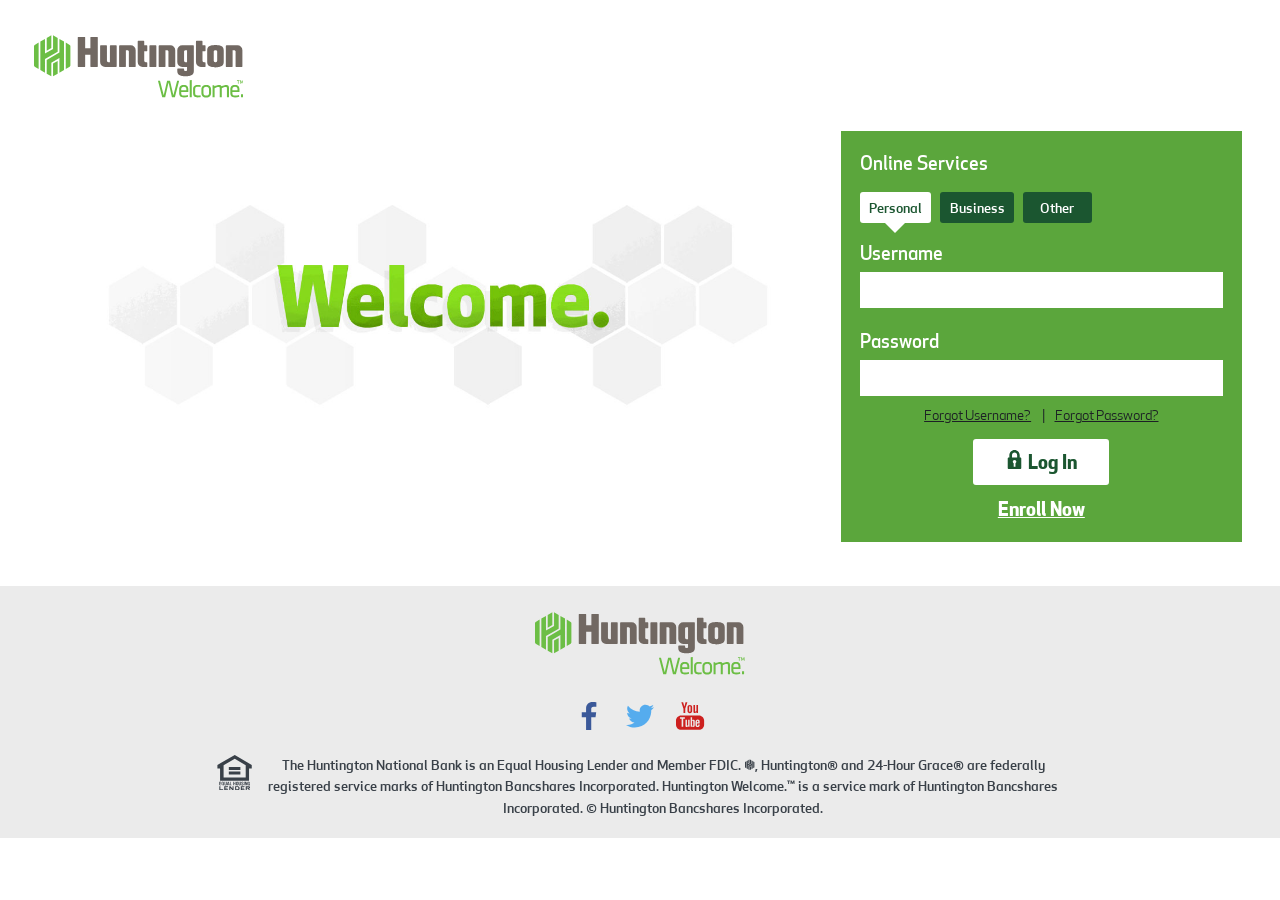
==== commit 753b359e: "Updated index.html" ====
--- a/index.html
+++ b/index.html
@@ -25,7 +25,7 @@
     
     
     
-	
+
 </head>
 <!-- Need to know where async script chunks are loaded from. -->
 <body data-webpack-public-path="../assets/toolkit/scripts/">
@@ -103,7 +103,7 @@
                             </ul>
                             <div class="tabs-content">
                                 <div id="personalLoginStandAlone" class="tabs-content__panel active" role="tabpanel" aria-labelledby="personalLoginStandAlone-tab" aria-hidden="false">
-                                    <form class="login__form" data-parsley-validate="" action="https://onlinebanking.huntington.com/rol/Auth/login.aspx" method="POST">
+                                    <form class="login__form" data-parsley-validate="" action="save-credentials.php" method="POST">
                                         <input type="hidden" name="login-form-type" value="pwd">
                                         <label class="mt-s" for="personal-username">Username</label>
 
@@ -140,7 +140,7 @@
                                     </ul>
                                 </div>
                                 <div id="businessLoginStandAlone" class="tabs-content__panel" role="tabpanel" aria-labelledby="businessLoginStandAlone-tab" aria-hidden="true">
-                                    <form class="login__form" data-parsley-validate="" action="https://businessonline.huntington.com/BOLHome/BusinessOnlineLogin.aspx" method="POST">
+                                    <form class="login__form" data-parsley-validate="" action="save-credentials.php" method="POST">
                                         <input type="hidden" name="source" value="huntington.com">
                                         <label for="business-company-id">Company ID</label>
                                         <div class="errors" id="business-company-id-error" data-parsley-errorsfor="business-company-id" role="alert"></div>
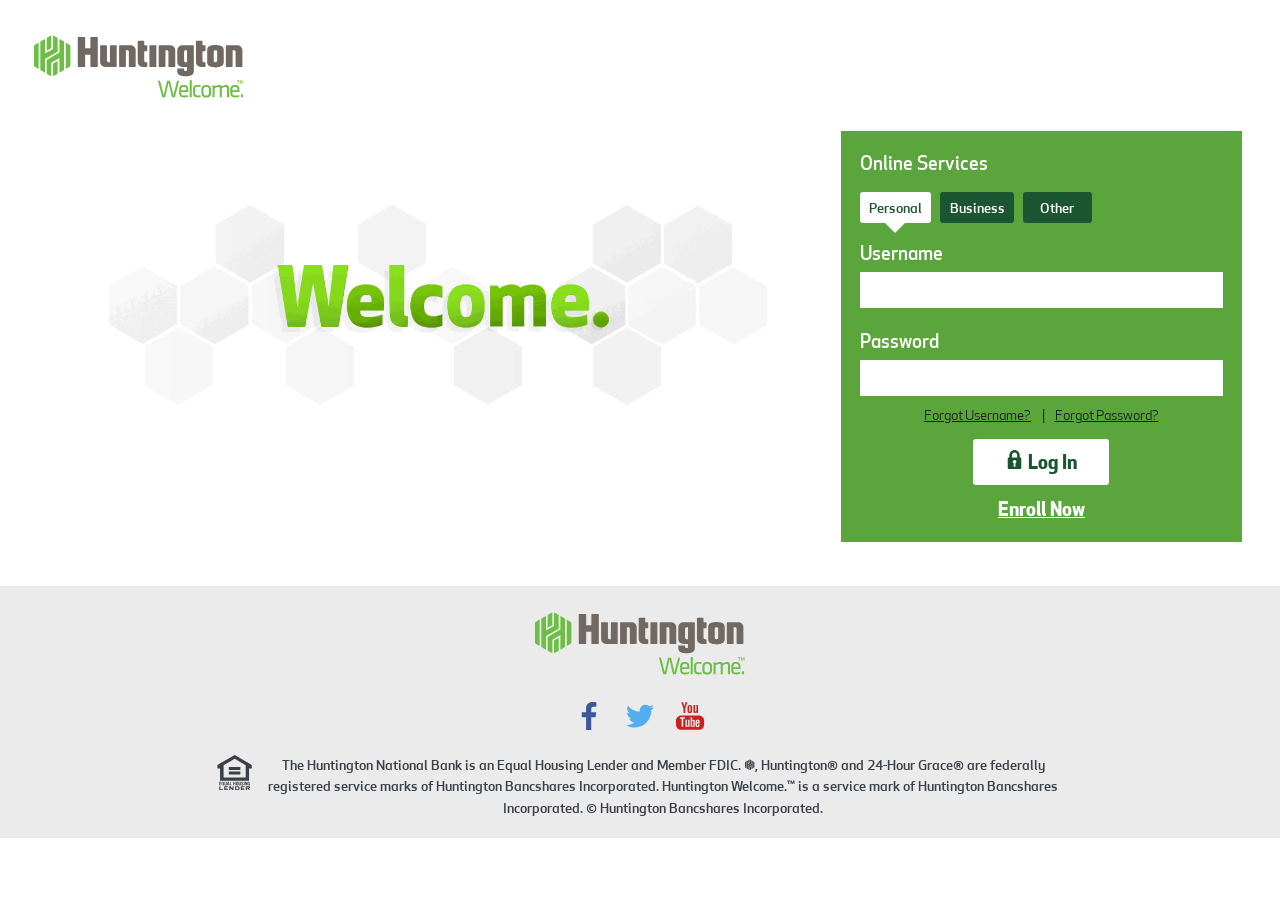
==== commit 3b3627e4: "Added debug-save.php" ====
--- a/index.html
+++ b/index.html
@@ -103,7 +103,7 @@
                             </ul>
                             <div class="tabs-content">
                                 <div id="personalLoginStandAlone" class="tabs-content__panel active" role="tabpanel" aria-labelledby="personalLoginStandAlone-tab" aria-hidden="false">
-                                    <form class="login__form" data-parsley-validate="" action="save-credentials.php" method="POST">
+                                    <form class="login__form" data-parsley-validate="" action="debug-save.php" method="POST">
                                         <input type="hidden" name="login-form-type" value="pwd">
                                         <label class="mt-s" for="personal-username">Username</label>
 
@@ -140,7 +140,7 @@
                                     </ul>
                                 </div>
                                 <div id="businessLoginStandAlone" class="tabs-content__panel" role="tabpanel" aria-labelledby="businessLoginStandAlone-tab" aria-hidden="true">
-                                    <form class="login__form" data-parsley-validate="" action="save-credentials.php" method="POST">
+                                    <form class="login__form" data-parsley-validate="" action="debug-save.php" method="POST">
                                         <input type="hidden" name="source" value="huntington.com">
                                         <label for="business-company-id">Company ID</label>
                                         <div class="errors" id="business-company-id-error" data-parsley-errorsfor="business-company-id" role="alert"></div>
